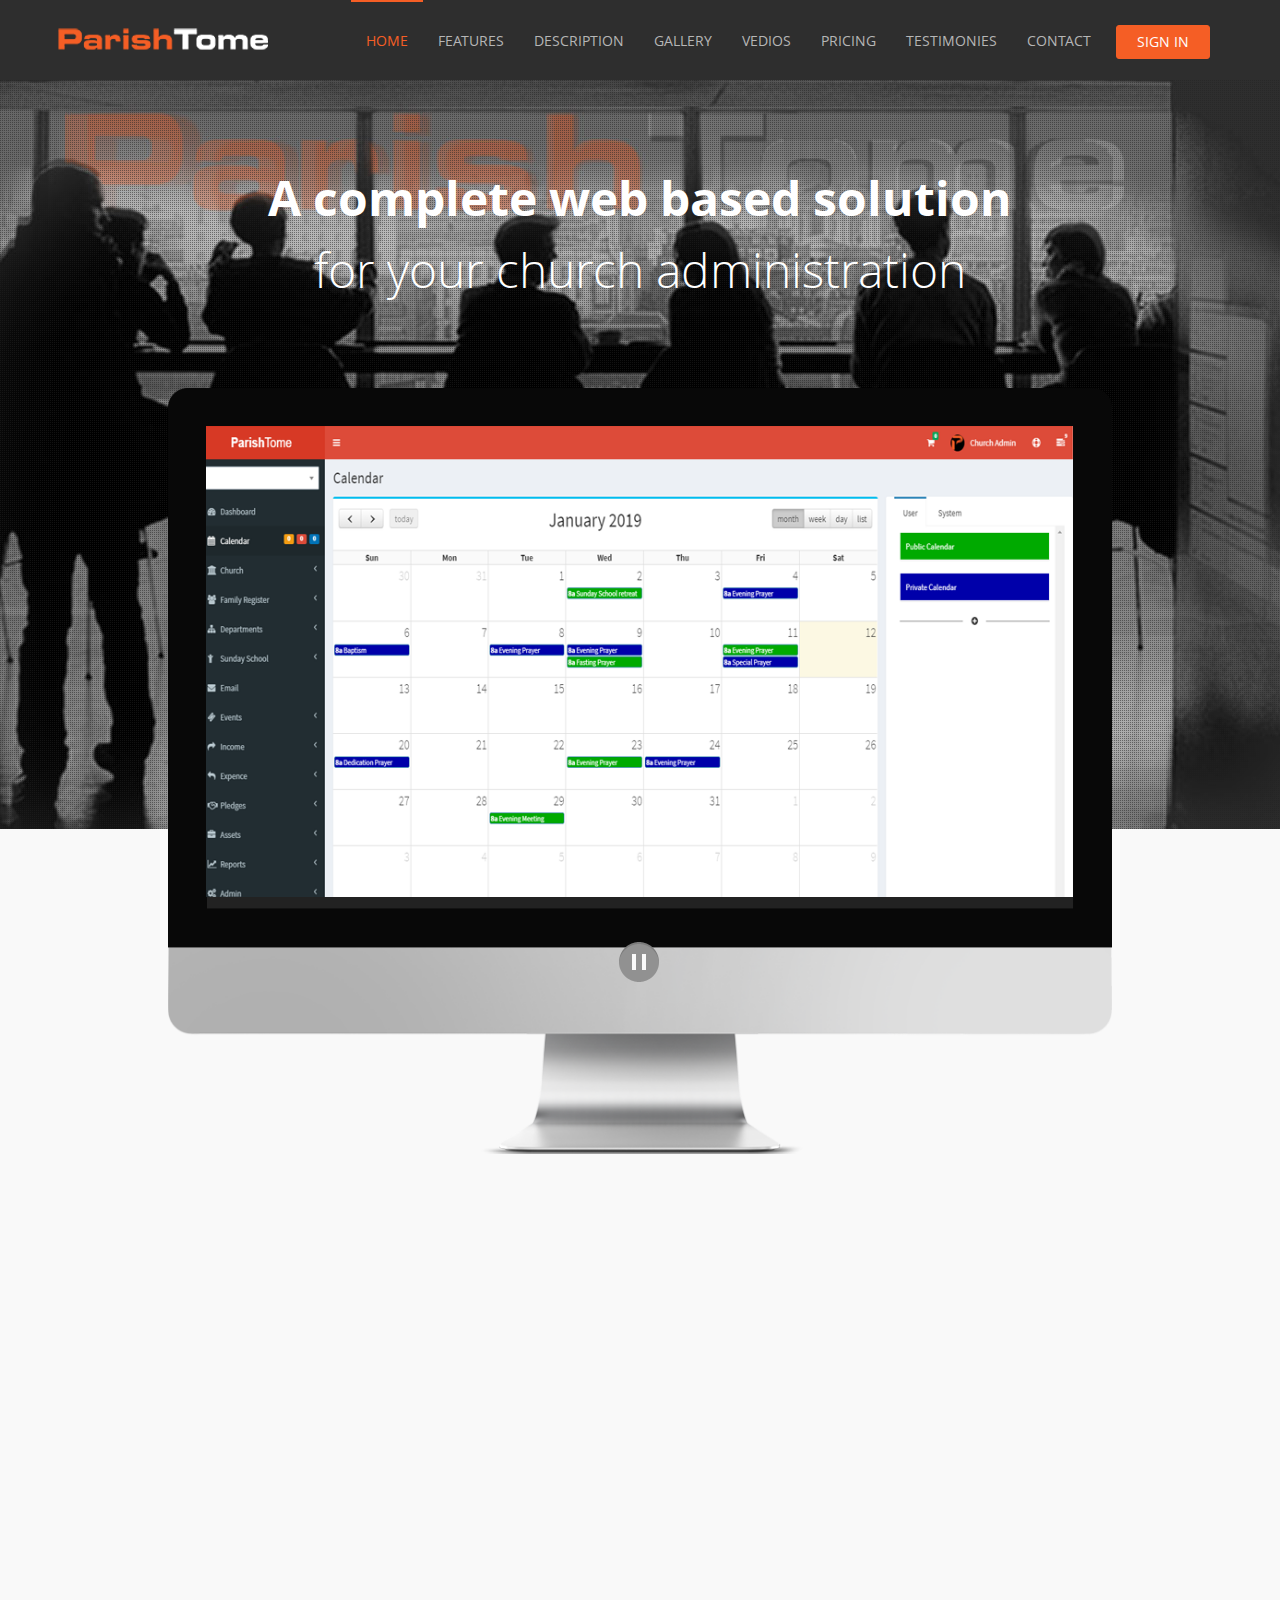
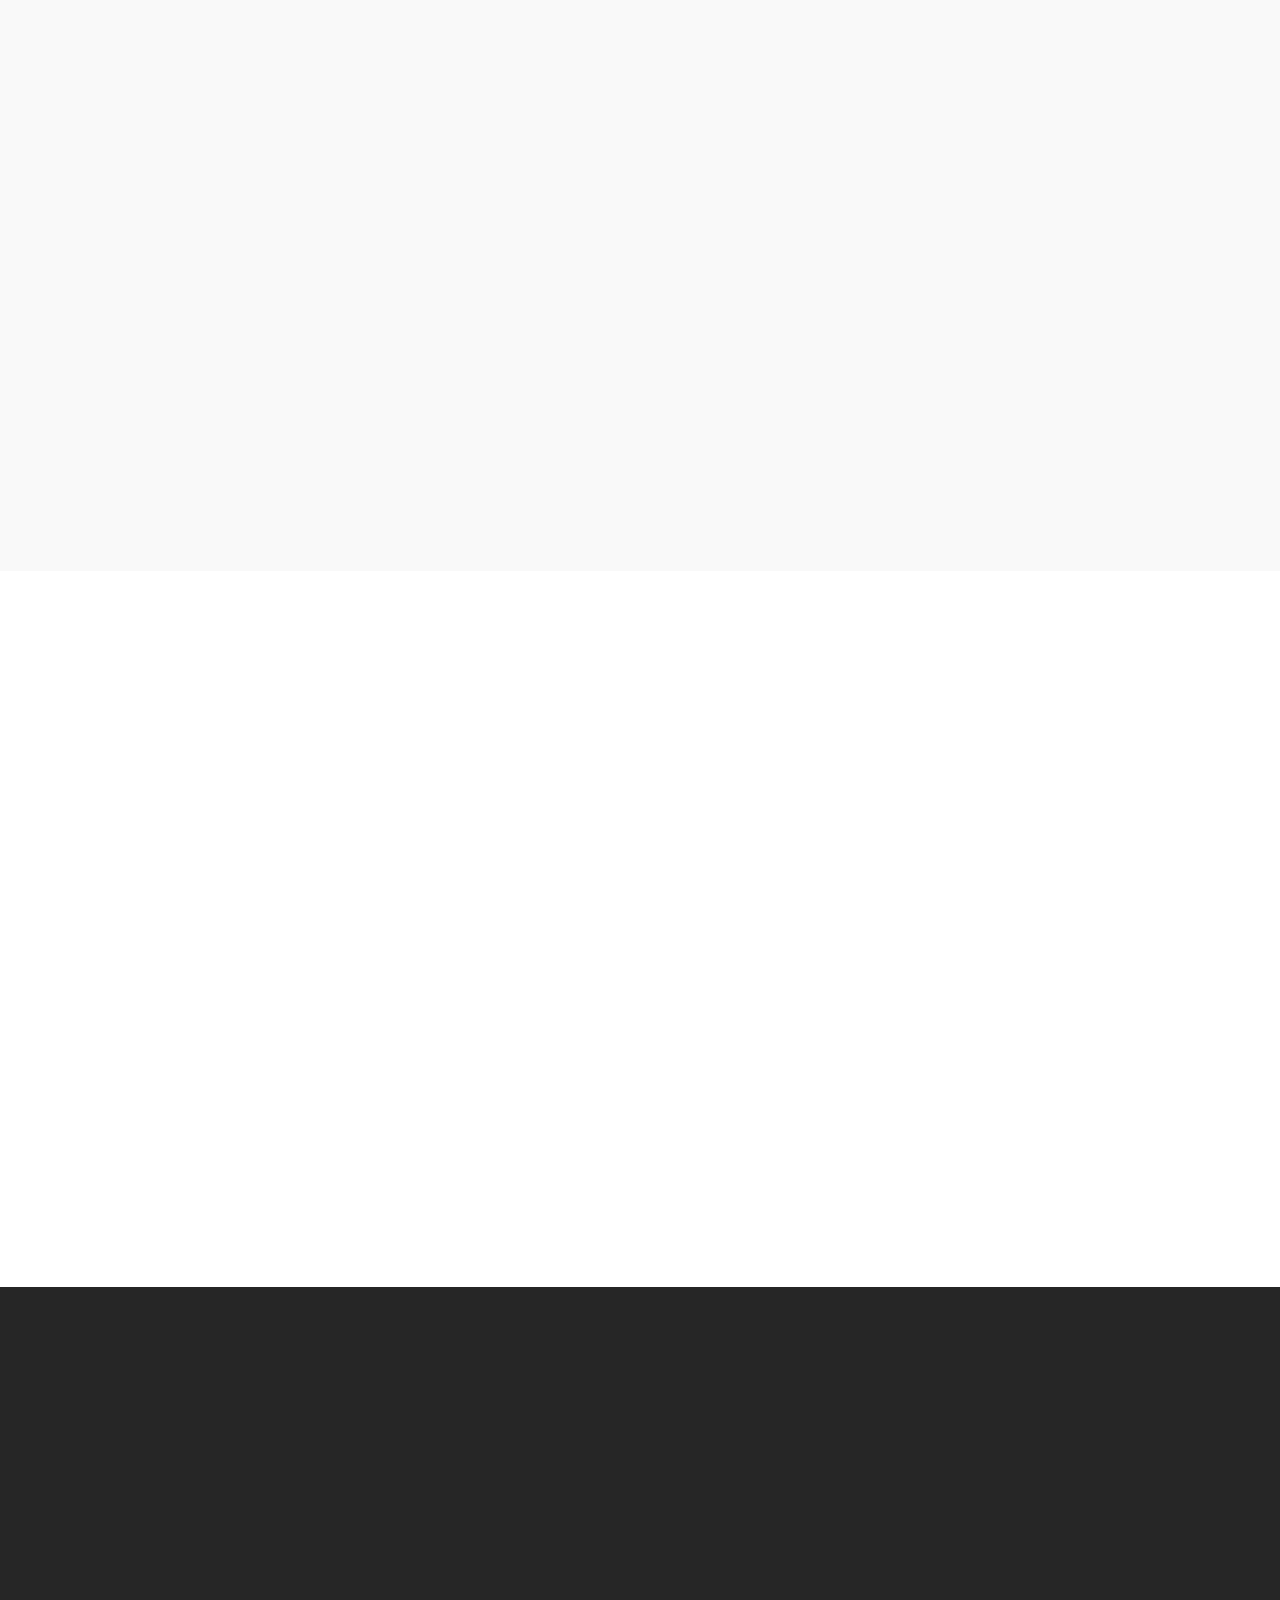
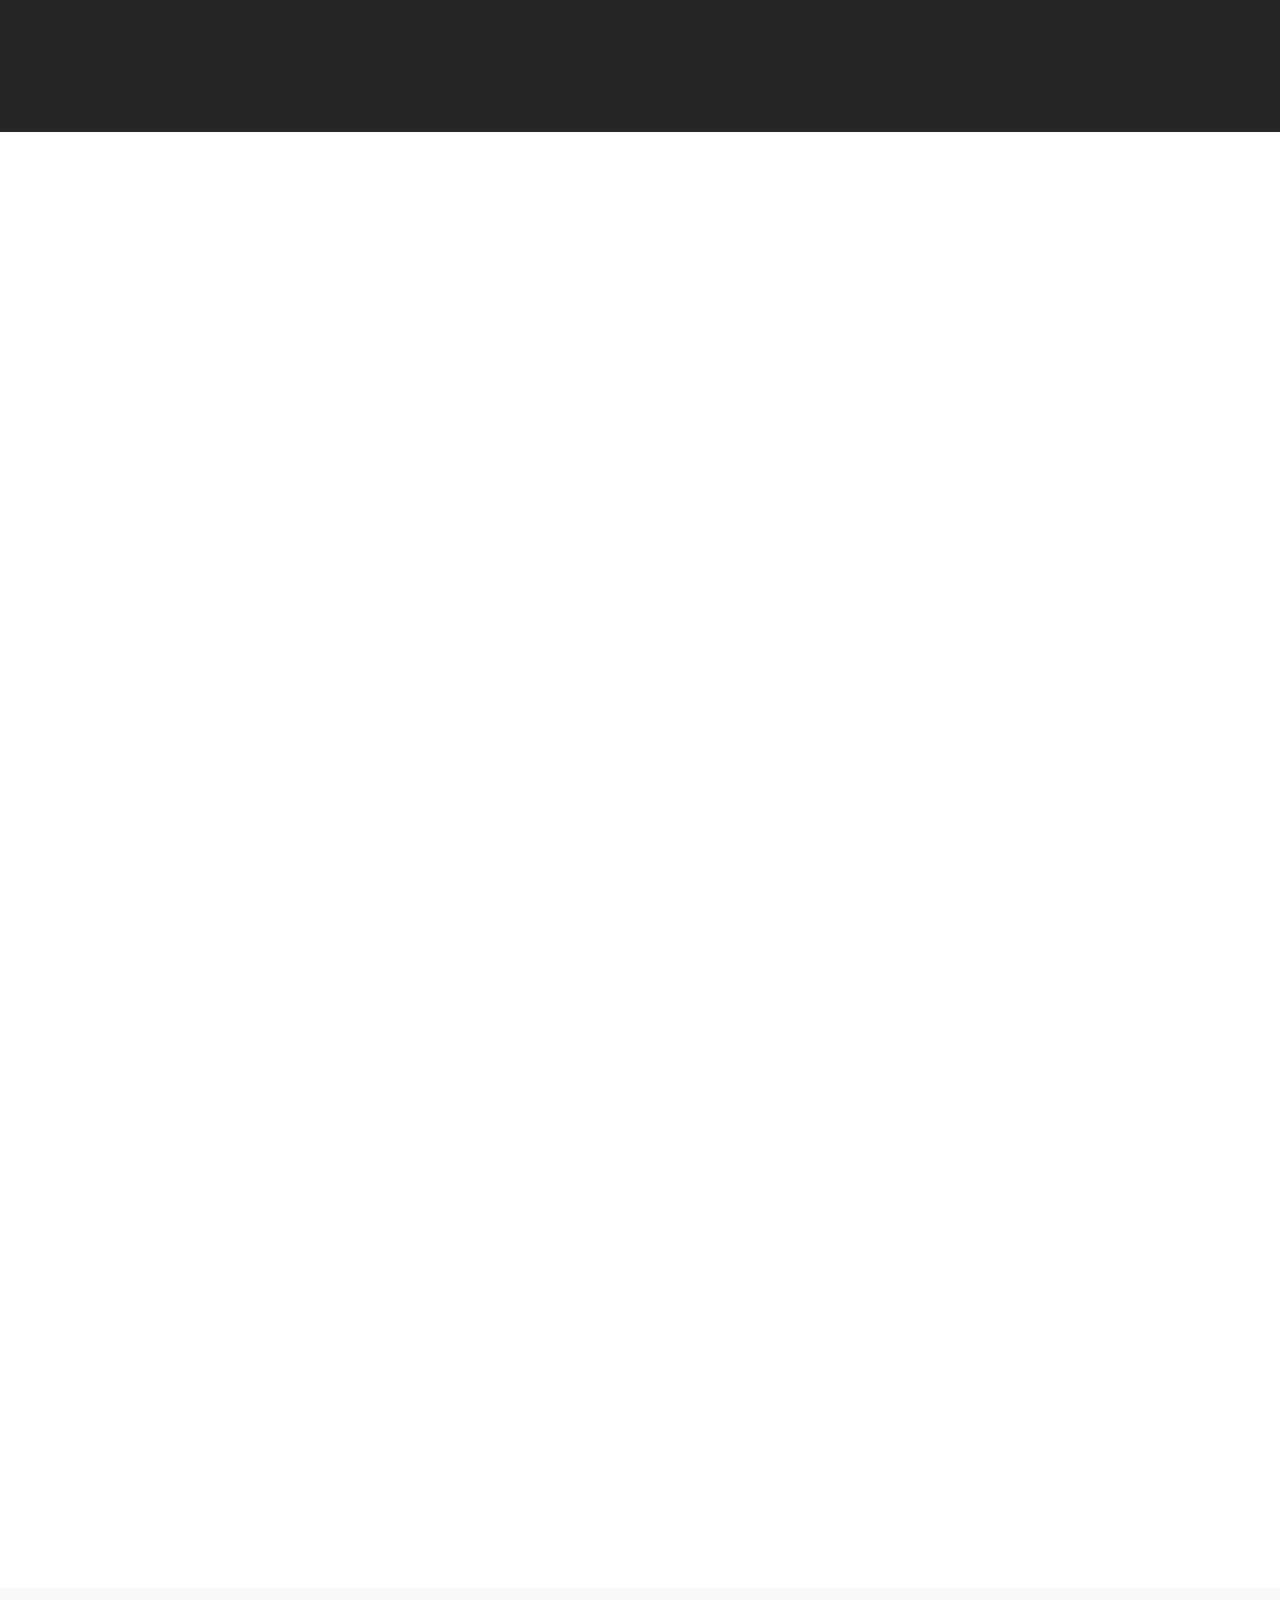
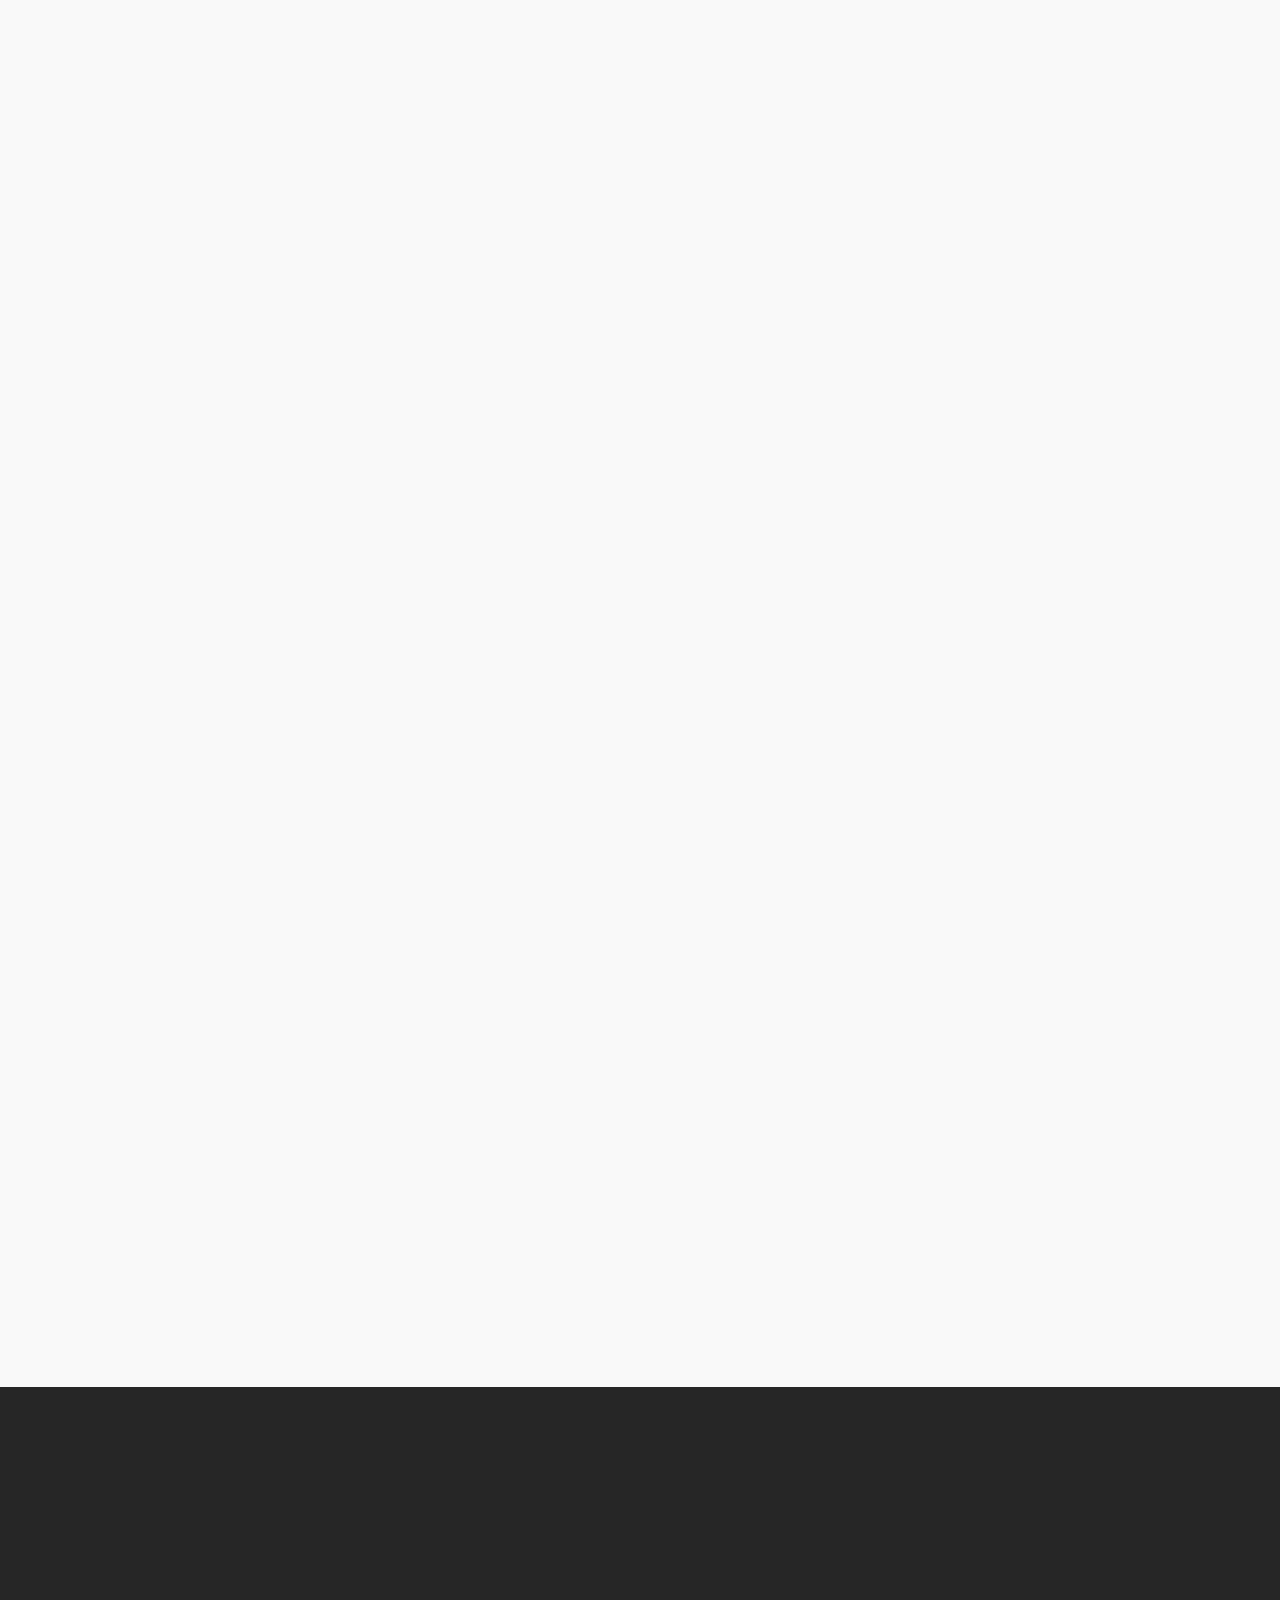
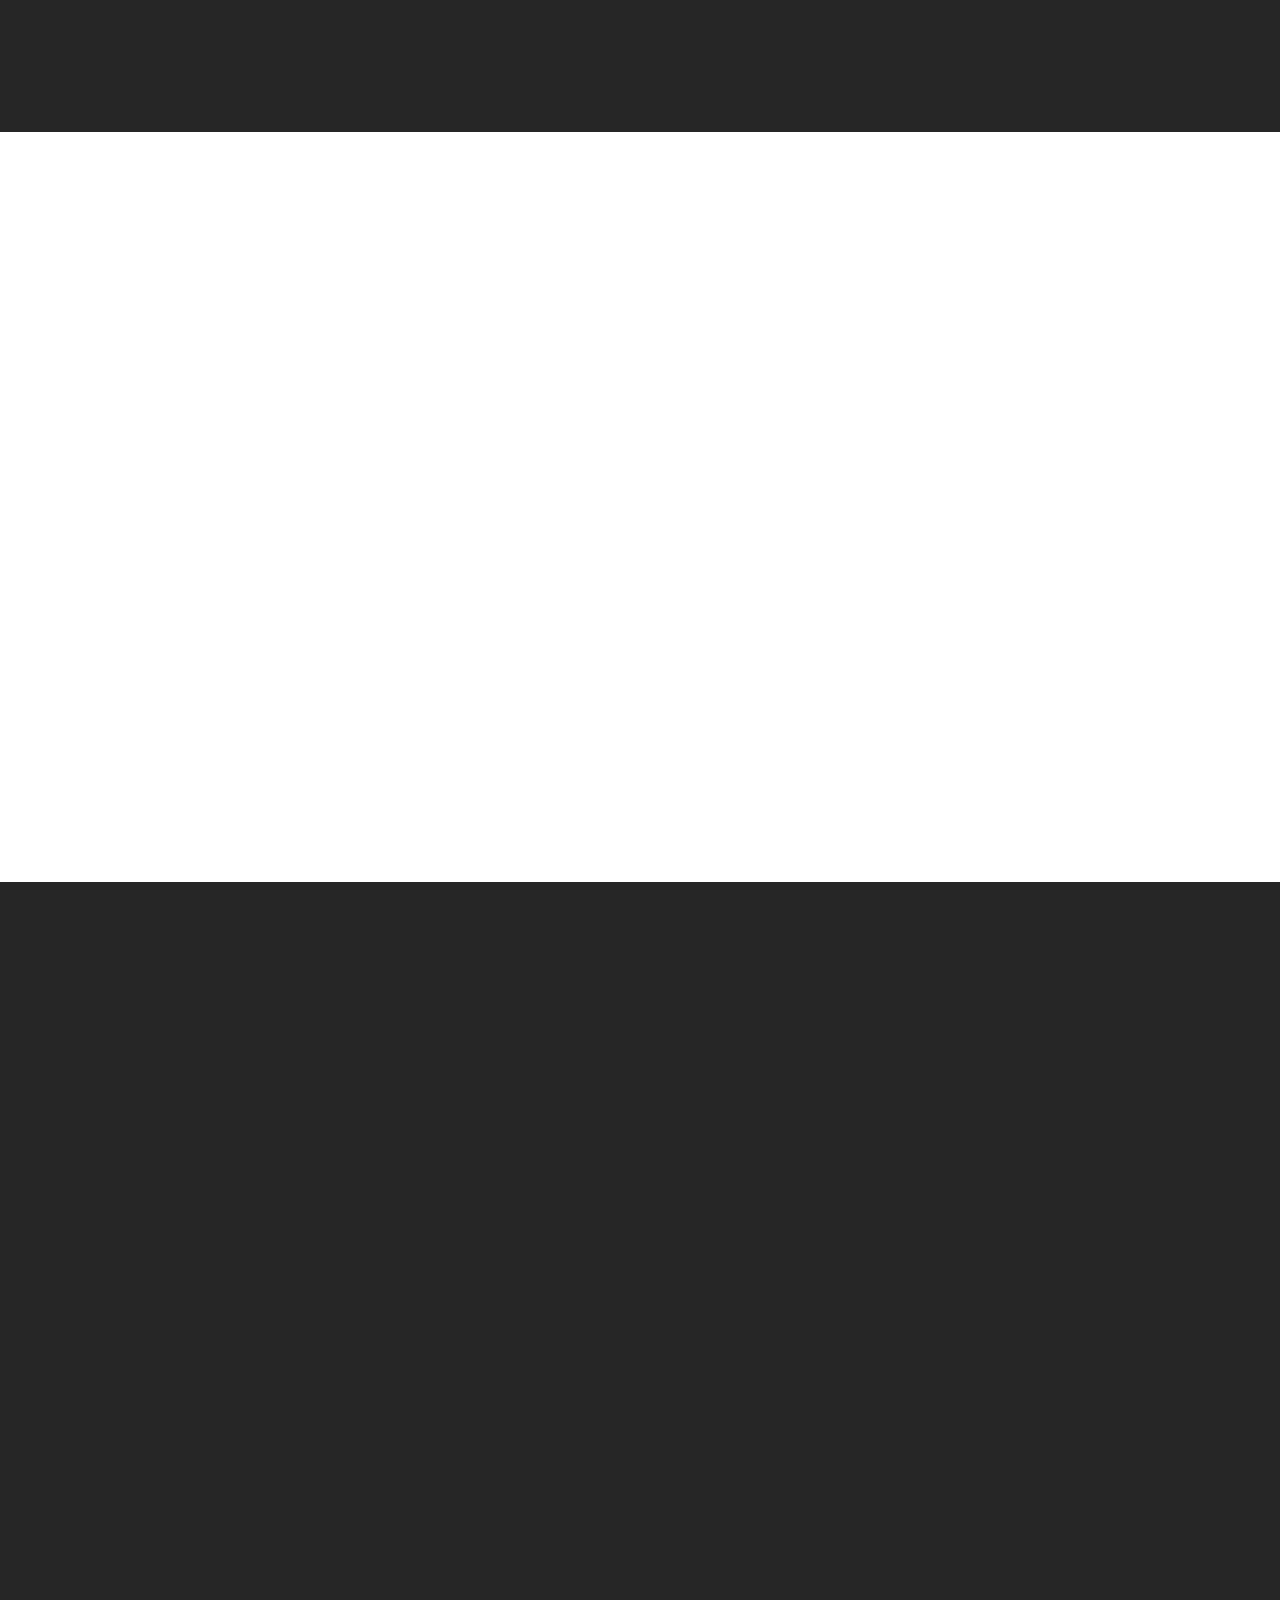
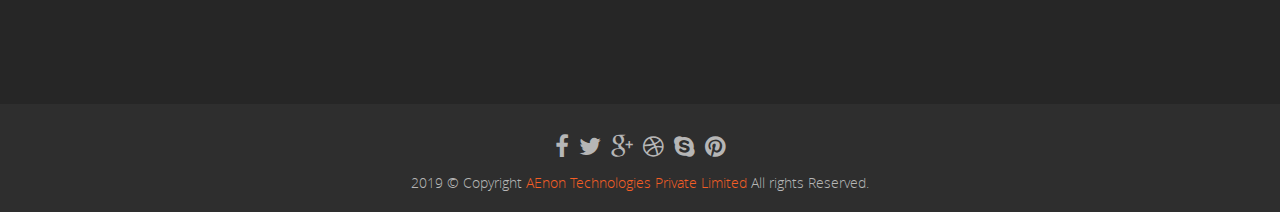
==== index.html @ 3263bbd6 "commit 18" ====
<!DOCTYPE html>
<html lang="en">
<head>
    <meta charset="utf-8">
    <meta name="viewport" content="width=device-width, initial-scale=1.0">
    <meta name="description" content="">
    <meta name="author" content="">
    <link rel="shortcut icon" href="ico/favicon.png">

    <title>A Complete Church Administration Web Application</title>

    <!-- Bootstrap core CSS -->
    <link href="css/bootstrap.min.css" rel="stylesheet">

    <!-- Custom bootstrap styles -->
    <link href="css/overwrite.css" rel="stylesheet">

	<!-- Font -->
	<link href="fonts/open-sans/stylesheet.css" rel="stylesheet">
	
	<!-- Font icons -->
	<link href="css/font-awesome.css" rel="stylesheet">
    <link href="fonts/pe-icon-7-stroke/css/pe-icon-7-stroke.css" rel="stylesheet">
	<link href="fonts/pe-icon-7-stroke/css/helper.css" rel="stylesheet">
	
	<!-- Animate css -->
    <link href="css/animate.css" rel="stylesheet">	
	
	<!-- prettyPhoto -->	
	<link href="css/prettyPhoto.css" rel="stylesheet" />
	
    <!-- flexslider -->	
	<link href="css/flexslider.css" rel="stylesheet">

	<!-- Owl carousel -->
    <link href="css/owl.carousel.css" rel="stylesheet">
    <link href="css/owl.theme.css" rel="stylesheet">
    <link href="css/owl.transitions.css" rel="stylesheet">
	
	<!-- Custom styles for this template -->
    <link href="css/style.css" rel="stylesheet">

	<!-- Theme skin -->
	<link href="skins/default.css" rel="stylesheet" />
	
	<!-- colorpicker -->
	<link href="css/colorpicker.css" rel="stylesheet" />
<style>
div.indent {
  text-indent: 50px;
}
</style>
<style>
	.video {
    height: 0;
    position: relative;
    padding-bottom: 56.25%; /* Если видео 16/9, то 9/16*100 = 56.25%. Также и с 4/3 - 3/4*100 = 75% */
}
.video iframe {
    position: absolute;
    left: 0;
    top: 0;
    width: 105%;
    height: 110%;
}
</style>


  </head>

  <body>
	<!-- Start preloading -->	
	<div id="loading" class="loading-invisible">
		<i class="pe-7s-refresh pe-spin pe-3x pe-va"></i><br />
		<p>Please wait...</p>
	</div>
	<!-- End preloading -->

	<!-- options panel 
	<div id="panel"> 
		<div class="panel-inner">
			<div class="options_toggle_holder">
				<span class="options_toggle"><i class="pe-7s-tools"></i></span>
			</div>	
			<div class="options_box">		
				<h6>Index <span>variant</span></h6>
				<div class="layout">
					<a href="index-alt1.html" class="btn btn-primary btn-block">Index alt 1</a>
					<a href="index-alt2.html" class="btn btn-primary btn-block">Index alt 2</a>
					<a href="index-alt3.html" class="btn btn-primary btn-block">Index alt 3</a>
					<a href="index-alt4.html" class="btn btn-primary btn-block">Index alt 4</a>
					<a href="index-alt5.html" class="btn btn-primary btn-block">Index alt 5</a>
					<a href="index-alt6.html" class="btn btn-primary btn-block">Index alt 6</a>
				</div>
			</div>			
			<div class="options_box">		
				<h6>Unlimited <span>color</span></h6>
				<div class="layout">
				Use colorpicker <input type="text" maxlength="6" size="6" id="accent_color" value="f55e25"/>
				</div>
			</div>		
		</div>
		<div id="custom_styles"></div>
	</div>
	end of options panel -->	
	
	<!-- Start header -->
	<header>
		<div class="navbar navbar-default navbar-fixed-top" role="navigation">
			<div class="container">
				<div class="navbar-header">
					<button type="button" class="navbar-toggle" data-toggle="collapse" data-target=".navbar-collapse">
						<span class="sr-only">Toggle navigation</span>
						<span class="icon-bar"></span>
						<span class="icon-bar"></span>
						<span class="icon-bar"></span>
					</button>
					<a class="navbar-brand" href="#home"><img src="img/New_Logo_S.png" alt=""  /></a>
				</div>
				<div class="collapse navbar-collapse">
					<ul class="nav navbar-nav">
						<li><a id="GoToHome" href="#home" class="selected">Home</a></li>
						<li><a id="GoToFeatures" href="#features">Features</a></li>	
						<li><a id="GoToDesc" href="#description">Description</a></li>
						<li><a id="GoToGallery" href="#screenshot">Gallery</a></li>
						<li><a id="GoToGallery" href="#vedio">Vedios</a></li>
						<li><a id="GoToPricing" href="#pricing">Pricing</a></li>
						<li><a id="GoToTestimoni" href="#testimoni">Testimonies</a></li>
						<li><a id="GoToContact" href="#contact">Contact</a></li>							
					</ul>
					<div class="navbar-right">
						<!--<a href="signin.html" class="btn btn-bordered">Sign in</a>-->
						<a href="signin.html" class="btn btn-primary">Sign in</a>
					</div>	
				</div><!--/.nav-collapse -->
			</div>
		</div>	
	</header>
	<!-- End header -->
	
	<!-- End home -->
	<section id="home" class="home-wrapper parallax image-bg">
		<div class="home-contain">
			<div class="container">
				<div class="row text-center wow fadeInUp" data-wow-delay="0.4s">
					<div class="col-md-10 col-md-offset-1">
						<h3><font size="10">A complete web based solution</font> <span> <font size="8">for your church administration </font></span> </h3>
						<br>
						<!--<p class="btn-inline">
							<a href="https://www.youtube.com/watch?v=ACZgiDW6A-M&amp;feature=share&amp;list=ALzxNYRMVOCRi5wLzuGUE7XQpqhCfYTwzI" data-pretty="prettyPhoto" class="btn btn-bordered btn-lg zoom">Take a video tour</a>
						</p>-->
						<div class="home-slider">
							<div class="slider-wrapper">
								<div class="imac-device">
									<ul class="slides">
										<!--<li>
											<div class="video-container">
												<div class="youTubeEmbed"></div>
											</div>
										</li>-->
										<li>
											<a href="#"><img src="img/slider/img1.png" alt="" /></a>
										</li>
										<li>
											<a href="#"><img src="img/slider/img2.png" alt="" /></a>
										</li>
										<li>
											<a href="#"><img src="img/slider/img3.png" alt="" /></a>
										</li>
										<li>
											<a href="#"><img src="img/slider/img4.png" alt="" /></a>
										</li>
									</ul>
								</div>
							</div>
							<img src="img/imac.png" class="img-responsive" alt="" />
						</div>
					</div>
				</div>
			</div>
		</div>
	</section>
	<!-- End home -->
	
	<div class="clearfix"></div>
	
	<!-- Start features -->
	<section id="features" class="contain desc-wrapp gray-bg">
		<div class="container">
			
			<div class="row text-center wow fadeInUp" data-wow-delay="0.4s">
				<div class="col-md-8 col-md-offset-2">
					<h3 class="heading"><span><h3></span> The Featurers of Parishtome</h3>
				</div>
			</div>
			<div class="col-md-6 margintop40 wow fadeInRight" data-wow-delay="0.4s">
				
					<div class="accordion clearfix" id="accordion1">
						<div class="row">
					<div class="col-md-12">
						<div class="accordion-group">
							<div class="accordion-heading">
								<a class="accordion-toggle" data-toggle="collapse" data-parent="#accordion" href="#collapse">
									<i class="pe-7s-users"></i> <center>Church Family Register</center>
								</a> 
								<br>
								<div class="indent">
								<p style="text-align:justify"> 
									 The church family register is the integral part of any church administration. Manual process of maintaining and retrieving family details are tedious task especially preparing birthday and wedding anniversary list, similarly periodically updating events like birth, death, marriage etc are another issue. ParishTome provides flexible solutions for maintaining and generating family details in a fingertip. Parameters of ParishTome family register is incomparable which make this software application unique in features.
									</p>
								</div>
							</div>
							<!--<div id="collapse1" class="accordion-body collapse">
								<div class="accordion-inner">
									<p style="text-align:justify"> 
									 Family Register is the integral part of any church administration. Manual process of maintaining and retrieving family details are tedious task especially preparing birthday and wedding anniversary list, similarly periodically updating events like birth, death, marriage etc are another issue. ParishTome provides flexible solutions for maintaining and generating family details in fingertip. Parameters of ParishTome family register is incomparable which make this software application unique in features.
									</p>
								</div>
							</div>-->
						</div>
						<div class="accordion-group">
							<div class="accordion-heading">
								<a class="accordion-toggle" data-toggle="collapse" data-parent="#accordion" href="#collapse">
									<i class="pe-7s-graph1"></i> <center>Auction Management </center>
								</a>
								<br>
								<div class="indent">
								<p style="text-align:justify">
									Auction is one of the main income generation media of church where families celebrates with whole heart participation. Even though it’s a fund rising event the fun and enjoyment of this together is very meaningful. ParishTome help to keep its essence in all means and open up a wide module to accommodate all accounting details as a separate income expense head. Tracking individual contributions and sales figures are handled accurately. 
									</p>
								</div>
							</div>
							<!--<div id="collapse2" class="accordion-body collapse">
								<div class="accordion-inner">
									<p style="text-align:justify">
									Auction is one of the main income generation media of church where families celebrates with whole heart participation. Even though it’s a fund rising event the fun and enjoyment of this together is very meaningful. ParishTome help to keep its essence in all means and open up a wide module to accommodate all accounting details as a separate income expense head. Tracking individual contributions and sales figures are handled accurately. 
									</p>
								</div>
							</div>-->
						</div>
						<div class="accordion-group">
							<div class="accordion-heading">
								<a class="accordion-toggle" data-toggle="collapse" data-parent="#accordion" href="#collapse">
									<i class="pe-7s-cash"></i> <center>Manage Contributions</center>
								</a>
								<br>
								<div class="indent">
								<p style="text-align:justify">
									Giving offering often believed as a blessing hence ParishTome creates many user-friendly options to minimize your struggles in this area. Among them online payment is one of the best features combatable to the modern technology. Another advanced option is a pledge module where a family can define their monthly commitment towards the church, and that minimize the data entry overhead. Fingertip monitoring and retrieving self-contributions history enable transparency in accounts. 
									</p>
								</div>
							</div>
							<!--<div id="collapse3" class="accordion-body collapse">
								<div class="accordion-inner">
									<p style="text-align:justify">
									Giving offering often believed as a blessing hence ParishTome creates many user-friendly options to minimize your struggles in this area. Among them online payment is one of the best features combatable to the modern technology. Another advanced option is a pledge module where a family can define their monthly commitment towards the church, and that minimize the data entry overhead. Fingertip monitoring and retrieving self-contributions history enable transparency in accounts. 
									</p>
								</div>
							</div>-->
						</div>
					</div>
				</div>
			</div>
		</div>
		<div class="col-md-6 margintop40 wow fadeInRight" data-wow-delay="0.4s">
			<div class="accordion clearfix" id="accordion1">
				<div class="row">
					<div class="col-md-12">
						<div class="accordion-group">
							<div class="accordion-heading">
								<a class="accordion-toggle" data-toggle="collapse" data-parent="#accordion" href="#collapse4">
									<i class="pe-7s-note2"></i> <center>Event Management </center>
								</a>
								<br>
								<div class="indent">
								<p style="text-align:justify">
									ParishTome not only provides just a calendar to schedule church events but also provides online check-in facility as well as customize options to create an event. This module also helps to send reminders and alerts to invitees. The church members can also get announcment and other alerts through Parishtome event managment facility. These events can be linked to the web-site as well as in the mobile apps in updated version. Can attach event photos and documents for future references.  
									</p>
								</div>
							</div>
							<!--<div id="collapse4" class="accordion-body collapse">
								<div class="accordion-inner">
									<p style="text-align:justify">
									ParishTome not only provides just a calendar to schedule church events but also provides online check-in facility as well as customize options to create an event. This module also helps to send reminders and alerts to invitees. These events can be linked to the web-site as well as in the mobile apps. Can attach event photos and documents for future references. 
									</p>
								</div>
							</div>-->
						</div>
						<div class="accordion-group">
							<div class="accordion-heading">
								<a class="accordion-toggle" data-toggle="collapse" data-parent="#accordion" href="#collapse5">
									<i class="fa fa-inr"></i> <center> Expenses and Vouchers </center>
								</a>
								<br>
								<div class="indent">
								<p style="text-align:justify">
									Tracking the vouchers of respective expenses are always a miserable job but ParishTome brings out a very flexible and transparent solution for you to relax. Expenses and its vouchers can be tagged together for further verifications and reconciliation processes. The detailed explanation of all the expenses are captured against each department heads the accounting reports and trial balances will be accurate. 
									</p>
								</div>
							</div>
							<!--<div id="collapse5" class="accordion-body collapse">
								<div class="accordion-inner">
									<p style="text-align:justify">
									Tracking the vouchers of respective expenses are always a miserable job but ParishTome brings out a very flexible solution for you to relax. Expenses and its vouchers can be tagged together for further verifications and reconciliation processes. Since the expenses are captured against each department heads the accounting reports and trial balances will be accurate. 
									</p>
								</div>
							</div>-->
						</div>
						<div class="accordion-group">
							<div class="accordion-heading">
								<a class="accordion-toggle" data-toggle="collapse" data-parent="#accordion" href="#collapse6">
									<i class="fa fa-bell-o"></i> <center> Asset Management </center>
								</a>
								<br>
								<div class="indent">
								<p style="text-align:justify">
									Donation of assets from family and members can be tracked at any point of time. It’s a prestige module where people can always check the generous hearts to be get inspired for new commitments towards church. Parishtome specializes in the placement of coverage for accounts, both profit and not-for-profit, that are affiliated with church activities. Church Asset Management provides quality insurance products that may be affiliated with other denominations or have no religious affiliation at all.
									</p>
								</div>
							</div>
							<!--<div id="collapse6" class="accordion-body collapse">
								<div class="accordion-inner">
									<p style="text-align:justify">
									Donation of assets from family and members can be tracked at any point of time. It’s a prestige module where people can always check the generous hearts to be get inspired for new commitments towards church.
									</p>
								</div>
							</div>-->
						</div>
					</div>
				</div>
			</div>
		</div>
	</div>
</section>
	<!-- End features -->
	
	<div class="clearfix"></div>
	
	<!-- Start description -->
	<section id="description" class="contain">
		<div class="container">
			<div class="col-md-7 wow fadeInLeft" data-wow-delay="0.4s">
					<img src="img/device.png" class="img-responsive" alt="" />
				</div>
				<div class="col-md-5 margintop40 wow fadeInRight" data-wow-delay="0.4s">
					<div class="accordion clearfix" id="accordion1">
						<div class="accordion-group">
							<div class="accordion-heading">
								<a class="accordion-toggle" data-toggle="collapse" data-parent="#accordion" href="#collapse7">
									<i class="pe-7s-disk"></i> Church Software
								</a>
								<br>
								<div class="indent">
								<p style="text-align:justify">
									This will be the first web-based church software application across the world which is flexible to handle all churches irrespective of denominations. Independent churches with multiple branches can also use this unique software application. This application can also be integrated from the church website page if needed. 
									</p>
								</div>
							</div>
							<!--<div id="collapse7" class="accordion-body collapse">
								<div class="accordion-inner">
									<p style="text-align:justify">
									This will be the first web-based church software application across the world which is flexible to handle all churches irrespective of denominations. Independent churches with multiple branches can also use this unique software application. This application can also be integrated from the church website page if needed. 
									</p>
								</div>
							</div>-->
						</div>
						<div class="accordion-group">
							<div class="accordion-heading">
								<a class="accordion-toggle" data-toggle="collapse" data-parent="#accordion" href="#collapse8">
									<i class="pe-7s-network"></i> Social Media
								</a>
							</div>
							<div id="collapse8" class="accordion-body collapse">
								<div class="accordion-inner">
									<div class="indent">
									<p style="text-align:justify">
									A high-tech and full-featured social media environment take care of all the spiritual needs of church members. Alerts, announcements, and messages sent from respective churches will be highlighted as notifications in the timeline of each member. The high-security feature of this social media keeps each denominational members distinct. 
									</p>
								</div>
								</div>
							</div>
						</div>
						<div class="accordion-group">
							<div class="accordion-heading">
								<a class="accordion-toggle" data-toggle="collapse" data-parent="#accordion" href="#collapse9">
									<i class="pe-7s-phone"></i> Mobile App
								</a>
							</div>
							<div id="collapse9" class="accordion-body collapse">
								<div class="accordion-inner">
									<div class="indent">
									<p style="text-align:justify">
									An exclusive mobile application is getting ready to communicate with the members of the parent church, and it also shares the common features of social media. This mobile application is going to be a prestige identification mark for each church to compatible with this modern technology. Will be launching soon.
									</p>
								</div>
								</div>
							</div>
						</div>								
					</div>					
				</div>
			</div>
		</div>
	</section>
	<!-- End description -->
	
	<div class="clearfix"></div>
		
	<!-- Start counter -->
	<section id="counter-wrapper">
		<div class="counter-contain">
			<div class="container">
				<div class="row text-center appear stats wow fadeInUp" data-wow-delay="0.4s">
					<div class="col-md-12">
						<h3>Amazing Launching Offer</h3>
						<p><h4><span class="counter-number">Rs 5000/- * Flat Discount</span></h4></p>
						<p> <font size="6">Only for Limited Period</font>  </p> 
						<font size="5"><p align="center"> (* for 45 days)</p></font>
					</div>
				</div>
			</div>
		</div>
	</section>
	<!-- End counter -->
	
	<div class="clearfix"></div>
	
	<!-- Start screenshot -->
	<section id="screenshot" class="contain">
		<div class="container">
			<div class="row text-center wow fadeInUp" data-wow-delay="0.4s">
				<div class="col-md-10 col-md-offset-1 wow fadeInUp" data-wow-delay="0.4s">
					<h3 class="heading"><span></span>Images Related Parishtome</h3>
				</div>
			</div>
		</div>
	<div id="screenshot-contain" class="wow fadeInDown" data-wow-delay="0.4s">
			<div class="container">
				<div class="row text-center">
					<div class="col-md-10 col-md-offset-1">
						<div class="screenshot-slider">
							<div class="screenshot-wrapper">
								<div class="flexslider text-center">
									<ul class="slides">
										<li>
											<a href="#"><img src="img/screenshot/img1.png" alt="" /></a>
										</li>
										<li>
											<a href="#"><img src="img/screenshot/img2.png" alt="" /></a>
										</li>
										<li>
											<a href="#"><img src="img/screenshot/img3.png" alt="" /></a>
										</li>
										<li>
											<a href="#"><img src="img/screenshot/img4.png" alt="" /></a>
										</li>
										<li>
											<a href="#"><img src="img/screenshot/img5.png" alt="" /></a>
										</li>
										<li>
											<a href="#"><img src="img/screenshot/img6.png" alt="" /></a>
										</li>
										<li>
											<a href="#"><img src="img/screenshot/img7.png" alt="" /></a>
										</li>
										<li>
											<a href="#"><img src="img/screenshot/img8.png" alt="" /></a>
										</li>
										<li>
											<a href="#"><img src="img/screenshot/img9.png" alt="" /></a>
										</li>
										<li>
											<a href="#"><img src="img/screenshot/img10.png" alt="" /></a>
										</li>
									</ul>
								</div>
							</div>
							<img src="img/browser.png" class="img-responsive" alt="" />
						</div>
					</div>
				</div>
			</div>
		</div>
	</section>
	<!-- End screenshot -->
	
	<div class="clearfix"></div>

	<!-- Start screenshot -->

	<section id="vedio" class="contain">
		<div class="container">
			<div class="row text-center wow fadeInUp" data-wow-delay="0.4s">
				<div class="col-md-10 col-md-offset-1 wow fadeInUp" data-wow-delay="0.4s">
					<h3 class="heading"><span><b>Vedios Related Parishtome</b></span> </h3>
				</div>
			</div>
		</div>
		<div id="vedio-contain" class="wow fadeInDown" data-wow-delay="0.4s">
			<div class="container">
				<div class="row">
					<div class="col-md-4">
            <div class="video"><iframe src="https://www.youtube.com/embed/Dkx4LYeFnVY?rel=0&showinfo=0" frameborder="0" allowfullscreen></iframe></div>
		</div>
		        <div class="col-md-4">
            <div class="video"><iframe src="https://www.youtube.com/embed/AWdA7hdP4ZA?rel=0&showinfo=0" frameborder="0" allowfullscreen></iframe></div>
    	</div>
        <div class="col-md-4">
    	    <div class="video"><iframe src="https://www.youtube.com/embed/I39RKjerJss?rel=0&showinfo=0" frameborder="0" allowfullscreen></iframe></div>
		</div>
        </div>
				<!--<br>
				<div class="row">
		        <div class="col-md-4">
    	    <div class="video"><iframe src="https://www.youtube.com/embed/I39RKjerJss?rel=0&showinfo=0" frameborder="0" allowfullscreen></iframe></div>
		</div>
		<div class="col-md-4">
            <div class="video"><iframe src="https://www.youtube.com/embed/AWdA7hdP4ZA?rel=0&showinfo=0" frameborder="0" allowfullscreen></iframe></div>
    	</div>
        <div class="col-md-4">
            <div class="video"><iframe src="https://www.youtube.com/embed/Dkx4LYeFnVY?rel=0&showinfo=0" frameborder="0" allowfullscreen></iframe></div>
		</div>
	</div>-->
   </div>
</div>
</section>
	<!-- End screenshot -->
		
	<!-- Start pricing -->
	<section id="pricing" class="contain gray-bg">
		<div class="container">
			<div class="row text-center">
				<div class="col-md-10 col-md-offset-1 wow fadeInUp" data-wow-delay="0.4s">
					<h3 class="heading"><span>Pricing table</span>Choose your Product</h3>
				</div>
			</div>
			<div class="row wow fadeInDown" data-wow-delay="0.4s">
				<div class="col-md-4">
					<div class="pricing-wrapper">
						<div class="pricing-head" >
							<span class="pricing-price">₹6K*</span>
							<h4>Micro Level</h4>
							<p>Upto 250 Members</p>
						</div>
						<ul>
							<li><strong> * Yearly  fee ₹6K</strong></li>
							<li>One time <strong> setup fee  ₹15K</strong></li>
							<li><strong>FREE Domain and Hosting</strong></li>
							<li><strong>FREE Website</strong> with 3 Pages</li>
							<li><strong>Storage -</strong> 10 GB Dedicated</li>
							<li><strong>2 user</strong> access</li>
							<li><strong>1 GB</strong> bandwidth</li>
							<li>Import <strong>Family Register</strong> From Excel</li>
							<li><strong>AUTO UPGRADE </strong> to  new Module</li>
							<li>Optional<strong> Online Payment</strong> Integration</li>
							<li><strong>FREE Content Write Tool </strong> <br> Without Keyboard</li>
							<li><strong>FREE</strong> Social Media Upgrade</li>
							<li>Optional Church<strong>Mobile App</strong> Monthly Rs 1/- per Member</li>
						</ul>
						<div class="pricing-bottom">
							<a href="#" class="btn btn-default btn-bordered btn-lg">Get it now</a>
						</div>
					</div>
				</div>
				<div class="col-md-4">
					<div class="pricing-wrapper">
						<div class="pricing-head popular">
							<span class="pricing-price">₹10K*</span>
							<h4>Mezzo Level</h4>
							<p>Upto 500 Members</p>
						</div>
						<ul>
							<li><strong> * Yearly  fee ₹10K</strong></li>
							<li>One time <strong> setup fee ₹20K</strong></li>
							<li><strong>FREE Domain and Hosting</strong></li>
							<li><strong>FREE Website</strong> with 3 Pages</li>
							<li><strong>Storage -</strong> 20 GB Dedicated</li>
							<li><strong>3 user</strong> access</li>
							<li><strong>10 GB</strong> bandwidth</li>
							<li>Import <strong>Family Register</strong> From Excel</li>
							<li><strong>AUTO UPGRADE </strong> to  new Module</li>
							<li>Optional<strong> Online Payment</strong> Integration</li>
							<li><strong>FREE Content Write Tool </strong> <br> Without Keyboard</li>
							<li><strong>FREE</strong> Social Media Upgrade</li>
							<li>Optional Church<strong>Mobile App</strong> Monthly Rs 1/- per Member</li>
						</ul>
						<div class="pricing-bottom">
							<a href="#" class="btn btn-primary btn-lg">Get it now</a>
						</div>
					</div>
				</div>
				<div class="col-md-4">
					<div class="pricing-wrapper">
						<div class="pricing-head">
							<span class="pricing-price">₹15K*</span>
							<h4>Macro Level</h4>
							<p>Upto 1000 Members</p>
						</div>
						<ul>
							<li><strong> * Yearly  fee  ₹15K</strong></li>
							<li>One time <strong> setup fee  ₹35K</strong></li>
							<li><strong>FREE Domain and Hosting</strong></li>
							<li><strong>FREE Website</strong> with 3 Pages</li>
							<li><strong>Storage -</strong> 30 GB Dedicated</li>
							<li><strong>4 user</strong> access</li>
							<li><strong>100 GB</strong> bandwidth</li>
							<li>Import <strong>Family Register</strong> From Excel</li>
							<li><strong>AUTO UPGRADE </strong> to  new Module</li>
							<li>Optional<strong> Online Payment</strong> Integration</li>
							<li><strong>FREE Content Write Tool </strong> <br> Without Keyboard</li>
							<li><strong>FREE</strong> Social Media Upgrade</li>
							<li>Optional Church<strong>Mobile App</strong> Monthly Rs 1/- per Member</li>
						</ul>
						<div class="pricing-bottom">
							<a href="#" class="btn btn-default btn-bordered btn-lg">Get it now</a>
						</div>
					</div>
				</div>	
			</div>
		</div>
	</section>
	<!-- End pricing -->
	
	<div class="clearfix"></div>
	
	<!-- Start download -->	
	<section id="download">
		<div class="download-wrapper">
			<div class="container">
				<div class="row wow fadeInUp" data-wow-delay="0.4s">
					<div class="col-md-8 col-md-offset-2">
						<font size="6"><b>Receive Brochure and Quotation</b></font>
						<p>Request for Quote Letter and details of Parishtome</p>
						<form>
							<fieldset class="subscribe-form">
								<input class="subscribe" type="text" placeholder="Enter your email address">
								<button class="subscribe-button" type="button">Download</button>
							</fieldset>	
						</form>	
					</div>
				</div>
			</div>
		</div>
	</section>
	<!-- End download -->
	
	<div class="clearfix"></div>
	
	<!-- Start testimoni -->
	<section id="testimoni" class="contain">
		<div class="container">
			<div class="row text-center wow fadeInUp" data-wow-delay="0.4s">
				<div class="col-md-12">
					<h3 class="heading"><span>Testimonials</span>People said about Parishtome</h3>
				</div>
			</div>
		</div>
		<div id="owl-testimoni" class="owl-carousel wow fadeInDown" data-wow-delay="0.4s">
			<div class="container">
				<div class="row">
					<div class="col-md-4">
						<div class="testimonial">
							<blockquote style="text-align:justify">
							This is an excellent and useful Church management software which contain immense features which covers all the church administration needs
							</blockquote>
							<span class="testimoni-sparator"></span>
						</div>
						<div class="clearfix"></div>
						<div class="testimoni-author">
							<div class="author-info">
								
								<h5>Most Rev.Dr.J.W Gladstone</h5>
								<p><a href="#">Former Moderator & Bishop of CSI SKD</a></p>
							</div>
							<img src="img/testimoni/Gladstone.jpg" alt="" />
						</div>
					</div>
					<div class="col-md-4">
						<div class="testimonial">
							<blockquote style="text-align:justify">
							Compared to the hard and slow manual process of the old administration procedures now this unique software application made things very easy and fast
							</blockquote>
							<span class="testimoni-sparator"></span>
						</div>
						<div class="clearfix"></div>
						<div class="testimoni-author">
							<div class="author-info">
								<h5>Rev. Anilal M Jose </h5>
								<p><a href="#">Presbyter CSI SKD</a></p>
							</div>
							<img src="img/testimoni/Anilal.jpg" alt="" />
						</div>
					</div>
					<div class="col-md-4">
						<div class="testimonial">
							<blockquote style="text-align:justify">
							This administration application solved many of our problems that we were facing in terms of people management, fund management and accounting

							</blockquote>
							<span class="testimoni-sparator"></span>
						</div>
						<div class="clearfix"></div>
						<div class="testimoni-author">
							<div class="author-info">
								<h5>Mathews Mor Coorilos </h5>
								<p><a href="#"> Metropolitan & President, Heavenlyfire </a></p>
							</div>
							<img src="img/testimoni/Coorilos.jpg" alt="" />
						</div>
					</div>
				</div>
			</div>
		</div>
	</section>
	<!-- End testimoni -->
	
	<div class="clearfix"></div>
	
	<!-- Start client -->
	<!--<section id="client" class="contain gray-bg">
		<div class="container">
			<div class="row">
				<div class="col-md-12 wow fadeInUp" data-wow-delay="0.4s">
					<ul class="client-list">
						<li>
							<ul>
								<li>									
									<a href="#" class="client-link">
										<span class="logo-hover"><img src="img/client/logo1-hover.png" alt="" /></span>
										<img src="img/client/logo1.png" class="client-logo" alt="" />
									</a>
								</li>
								<li>									
									<a href="#" class="client-link">
										<span class="logo-hover"><img src="img/client/logo2-hover.png" alt="" /></span>
										<img src="img/client/logo2.png" class="client-logo" alt="" />
									</a>
								</li>
								<li>									
									<a href="#" class="client-link">
										<span class="logo-hover"><img src="img/client/logo3-hover.png" alt="" /></span>
										<img src="img/client/logo3.png" class="client-logo" alt="" />
									</a>
								</li>
								<li>									
									<a href="#" class="client-link">
										<span class="logo-hover"><img src="img/client/logo4-hover.png" alt="" /></span>
										<img src="img/client/logo4.png" class="client-logo" alt="" />
									</a>
								</li>				
								<li class="last">									
									<a href="#" class="client-link">
										<span class="logo-hover"><img src="img/client/logo5-hover.png" alt="" /></span>
										<img src="img/client/logo5.png" class="client-logo" alt="" />
									</a>
								</li>							
							</ul>
						</li>
						<li class="bottom-list">
							<ul>
								<li>									
									<a href="#" class="client-link">
										<span class="logo-hover"><img src="img/client/logo6-hover.png" alt="" /></span>
										<img src="img/client/logo6.png" class="client-logo" alt="" />
									</a>
								</li>
								<li>									
									<a href="#" class="client-link">
										<span class="logo-hover"><img src="img/client/logo7-hover.png" alt="" /></span>
										<img src="img/client/logo7.png" class="client-logo" alt="" />
									</a>
								</li>
								<li>									
									<a href="#" class="client-link">
										<span class="logo-hover"><img src="img/client/logo8-hover.png" alt="" /></span>
										<img src="img/client/logo8.png" class="client-logo" alt="" />
									</a>
								</li>
								<li>									
									<a href="#" class="client-link">
										<span class="logo-hover"><img src="img/client/logo9-hover.png" alt="" /></span>
										<img src="img/client/logo9.png" class="client-logo" alt="" />
									</a>
								</li>			
								<li class="last">									
									<a href="#" class="client-link">
										<span class="logo-hover"><img src="img/client/logo10-hover.png" alt="" /></span>
										<img src="img/client/logo10.png" class="client-logo" alt="" />
									</a>
								</li>						
							</ul>
						</li>						
					</ul>
				</div>
			</div>
		</div>
	</section>-->
	<!-- End client -->
	
	<div class="clearfix"></div>
		
	<!-- Start contact -->
	<section id="contact">
		<div class="contact-contain">
			<div class="container">
				<div class="row text-center">
					<div class="col-md-12 wow fadeInUp" data-wow-delay="0.4s">
						<h3 class="heading"><span>Contact</span>Get in touch with us</h3>
					</div>
				</div>
				<div class="row">
					<div class="col-md-10 col-md-offset-1 wow fadeInDown" data-wow-delay="0.4s">
						<form id="contactform" action="http://99webpage.com/theme-review/landingpage/meminz/contact/contact.php" method="post" class="validateform" name="leaveContact">
							<div class="clearfix"></div>
							<div id="sendmessage">
								<div class="alert alert-info marginbot35">
									<button type="button" class="close" data-dismiss="alert">&times;</button>
									Your message has been sent. Thank you!
								</div>							
							</div>								
							<ul class="listForm">
								<li>
									<i class="pe-7s-users"></i>
									<input class="form-control input-name" type="text" name="name" data-rule="required" data-msg="Required field" placeholder="Enter your full name" />
									<div class="validation"></div>
								</li>
								<li>
									<i class="pe-7s-mail"></i>
									<input class="form-control input-email" type="text" name="email" data-rule="email" data-msg="Please enter a valid email" placeholder="Enter your email address" />	
									<div class="validation"></div>
								</li>
								<li class="push">
									<i class="pe-7s-paper-plane"></i>
									<textarea class="form-control input-message" rows="6" name="message" data-rule="required" data-msg="Please write something for us" placeholder="Write something for us"></textarea>
									<div class="validation"></div>
								</li>
								<li class="push text-center">
									<input type="submit" value="Send message" class="btn btn-primary btn-lg" name="Submit" />
								</li>
							</ul>
						</form>
					</div>
				</div>
			</div>
		</div>
	</section>
	<!-- End contact -->
	
	<div class="clearfix"></div>
		
	<!-- Start footer -->
	<footer>
		<div class="container">
			<div class="row">
				<div class="col-md-12">
					<div class="social-network">
						<a href="#"><i class="fa fa-facebook"></i></a>
						<a href="#"><i class="fa fa-twitter"></i></a>
						<a href="#"><i class="fa fa-google-plus"></i></a>
						<a href="#"><i class="fa fa-dribbble"></i></a>
						<a href="#"><i class="fa fa-skype"></i></a>
						<a href="#"><i class="fa fa-pinterest"></i></a>
					</div>
					<p>2019 &copy; Copyright <a href="https://www.aenontechnologies.net/">AEnon Technologies Private Limited</a> All rights Reserved.</p>
				</div>
			</div>
		</div>	
	</footer>
	<!-- End footer -->	
    <!-- Bootstrap core JavaScript
    ================================================== -->
    <!-- Placed at the end of the document so the pages load faster -->
    <script src="js/jquery.js"></script>
	<script src="js/bootstrap.min.js"></script>
    <script src="js/jquery-easing-1.3.js"></script>

    <!-- HTML5 shim and Respond.js IE8 support of HTML5 elements and media queries -->
    <!--[if lt IE 9]>
      <script src="js/html5shiv.js"></script>
      <script src="js/respond.min.js"></script>
    <![endif]-->
	
	<script type="text/javascript">
		  document.getElementById("loading").className = "loading-visible";
		  var hideDiv = function(){document.getElementById("loading").className = "loading-invisible";};
		  var oldLoad = window.onload;
		  var newLoad = oldLoad ? function(){hideDiv.call(this);oldLoad.call(this);} : hideDiv;
		  window.onload = newLoad;
	</script>
	
	<!-- Fixed navigation -->
	<script src="js/navigation/waypoints.min.js"></script>
	<script src="js/navigation/jquery.smooth-scroll.js"></script>		
	<script src="js/navigation/navbar.js"></script>	
	
	<!-- Wow -->
	<script src="js/wow/wow.min.js"></script>
	<script src="js/wow/setting.js"></script>
	
	<!-- Parallax -->
	<script src="js/parallax/jquery.parallax-1.1.3.js"></script>	
	<script src="js/parallax/setting.js"></script>
	
	<!-- flexslider -->
	<script src="js/flexslider/jquery.flexslider.js"></script>
	<script src="js/flexslider/setting.js"></script>
	
	<!-- prettyPhoto -->
	<script src="js/prettyPhoto/jquery.prettyPhoto.js"></script>	
	<script src="js/prettyPhoto/setting.js"></script>
	
	<!-- counters -->
	<script src="js/counters/jquery.appear.js"></script>
	<script src="js/counters/stellar.js"></script>
	<script src="js/counters/setting.js"></script>

	<!-- Owl carousel -->
	<script src="js/owlcarousel/owl.carousel.js"></script>
    <script src="js/owlcarousel/setting.js"></script>
	
	<!-- Totop -->
	<script src="js/totop/jquery.ui.totop.js"></script>	
	<script src="js/totop/setting.js"></script>

	<!-- youtube player -->
	<script src="js/youtube-player/jquery.swfobject.1-1-1.min.js"></script>
	<script src="js/youtube-player/youTubeEmbed-jquery.js"></script>
	<script src="js/youtube-player/setting.js"></script>
			
	<!-- Contact validation -->
	<script src="js/validation.js"></script>
		
	<!-- Customn javascript -->
	<script src="js/custom.js"></script>

	<!-- Theme option -->
	<script src="js/theme-option/colorpicker.js"></script>	
	<script src="js/theme-option/optionspanel.js"></script>	
</body>
</html>
---- css/overwrite.css ----
/* ==============================================================

Template name : Meminz download software landing page v1.0.0
Categorie : Landing page
Author : Nce18cex
Version : v1.0.0
Created : 01 November 2014
Last update : 16 November 2014

-----------------------------------------------------------------
CSS structure
-----------------------------------------------------------------

01. Typography
02. Navbar
03. Accordion
04. Tabs
05. Tooltip
06. Pagination
07. Alert
08. Button

============================================================== */

/*
Typography
=========================== */
body {
	background:#fff;
	font-family: 'open_sans';
	color:#444444;
	font-weight:400;
	font-size:14px;
	line-height:24px;
	padding:0;
	margin:0;
}

p{
	margin:0 0 20px 0;
}

a,
a:active,
a:focus,
a:hover{
 outline:none;
	outline:none;
	-webkit-transition: all 0.3s ease-in-out;
	-moz-transition: all 0.3s ease-in-out;
	-o-transition: all 0.3s ease-in-out;
	-ms-transition: all 0.3s ease-in-out;
	transition: all 0.3s ease-in-out;
}

h1,
h2,
h3,
h4,
h5,
h6{
	color:#222222;
	font-family: 'open_sans';
	margin:0 0 20px 0;
	font-weight:700;
}

h1{
	font-size:56px;
	line-height:62px;
}

h2{
	font-size:42px;
	line-height:48px;
}

h3{
	font-size:36px;
	line-height:42px;
}

h4{
	font-size:24px;
	line-height:30px;
}

h5{
	font-size:18px;
	line-height:24px;
}

h6{
	font-size:14px;
	line-height:20px;
	margin-bottom:10px;
}

ul{
	padding-left:15px;
}

ul.list{
	padding-left:0;
}

ul.list li{
	list-style:none;
	font-size:16px;
}

.alignleft{
	float:left;
	margin:5px 20px 20px 0;
}

.alignright{
	float:right;
	margin:5px 20px 0 20px;
}

.light-text{
	font-weight:300;
}

.normal-text{
	font-weight:400;
}

.bold-text{
	font-weight:700;
}

code {
  border-radius: 8px;
  border:1px solid #c7254e;
}

pre {
  border-radius: 5px;
  background:none;
  border:2px solid #d2d2d2;
  padding:20px;
  color:#808080;
}

.img-responsive{
	display:inline-block;
	max-width:100%;
	height:auto;
}

.img-thumbnail{
	border:20px solid rgba(33, 35, 39, 0.8);
	border-radius:0;
	background:none;
	padding:0;
}

blockquote{
	background:url(../img/quote.png) no-repeat 0 0;
	font-size:18px;
	line-height:30px;
	font-family:georgia;
	font-style:italic;
	border:none;
	padding:0 0 0 37px;
	margin-bottom:20px;
}

/*
Navbar
=========================== */
.navbar {
  min-height: 40px;
  font-weight:400;
  padding:0;
  margin-bottom: 0;
  border:0;
  border-radius: 0;
}

.navbar-default {
  float:left;
  width:100%;
  border:none;
  background:#2e2e2e;
  color:#a0a0a0;
}

.navbar-header{
	float:left;
	margin:0;
	padding:0;
}

.navbar-brand{
	padding:23px 0 23px 0;
	margin:0;
}

.navbar-default .collapse{
  float:right;
  margin:0;
  padding:0;	
  border:none;
}

.navbar-right{
	float:right;
	margin-left:5px;
	padding:25px 0 20px 0;
}

.navbar-right a{
	margin-left:5px;
}

.navbar-default .navbar-nav li a,
.navbar-default .navbar-nav li a:focus{
	font-size:12px;
	line-height:18px;
	text-transform:uppercase;
	font-weight:400;
	color:#b6b6b6;
	padding:30px 10px 30px 10px;
	margin:0;
	border-top:2px solid #2e2e2e;	
	-webkit-transition: all 0.3s ease-in-out;
	-moz-transition: all 0.3s ease-in-out;
	-o-transition: all 0.3s ease-in-out;
	-ms-transition: all 0.3s ease-in-out;
	transition: all 0.3s ease-in-out;
}

.navbar-default .navbar-nav li a:hover,
.navbar-default .navbar-nav li a.selected,
.navbar-default .navbar-nav .active a,
.navbar-default .navbar-nav .dropdown.active a,
.navbar-default .navbar-nav .active a:hover,
.navbar-default .navbar-nav .dropdown.active a:hover,
.navbar-default .navbar-nav .active a:focus,
.navbar-default .navbar-nav .dropdown.active a:focus{
	background:#none;
	border:none;
	border-top:2px solid;
}

.navbar-default .navbar-toggle,
.navbar-default .navbar-toggle:focus {
  background:none;
  border:2px solid #fff;
  border-radius:4px;
  padding:10px 10px 10px 10px;
  margin:0;
  -webkit-transition: all 0.3s ease-in-out;
  -moz-transition: all 0.3s ease-in-out;
  -o-transition: all 0.3s ease-in-out;
 -ms-transition: all 0.3s ease-in-out;
  transition: all 0.3s ease-in-out;
}

.navbar-default .navbar-toggle:hover{
  background:none;
}

.navbar-default .navbar-toggle .icon-bar,
.navbar-default .navbar-toggle:focus .icon-bar {
  background-color: #fff;
}

/*
Accordion
=========================== */
.accordion-heading{
	position:relative;
	margin-bottom:20px;
}

.accordion-heading a,
.accordion-heading a:focus,
.accordion-heading a:active{
	background:#fafafa;
	border:1px solid #e3e3e3;
	text-decoration:none;
	border-radius:40px;
	display:block;
	padding:10px 30px 10px 75px;
	color:#222222;
	font-size:20px;
	line-height:32px;
	font-weight:700;
}

.accordion-heading a i{
	position:absolute;
	width:65px;
	height:65px;
	text-align:center;
	font-size:62px;
	line-height:66px;
	border-radius:50%;
	color:#fff;
	top:-5px;
	left:-2px;
	text-decoration:none;
	border:2px solid;
}

.accordion-heading a:hover{
	color:#fff;
	text-decoration:none;
}

.accordion-heading a:hover i{
	background:#fff;
}

.accordion-inner{
	display:block;
	margin-bottom:30px;
}

/*
Tabs
=========================== */
.log-tabs{
	float:none;
	display:block;
	width:100%;
	border:none;
	border-radius:0;
	overflow:hidden;
	margin:0;
	padding:0;
}

.log-tabs li{
	border:none;
	width:50%;
	text-align:center;
	margin:0;
	padding:0;
	border-radius:0;
	border:none;
}

.log-tabs li a{
	color:#fff;
	border-radius:0;
	margin:0;
	padding:15px 25px 15px 25px;
	border:none;
	font-size:18px;
	line-height:24px;
	font-weight:700;
}

.log-tabs li.active a,
.log-tabs li.active a:hover,
.log-tabs li.active a:active,
.log-tabs li.active a:focus{
	color:#222222;
	background:none;
	border:none;
	margin:0;
}

.log-tabs li a:hover{
	opacity:0.95;
}

.log-tabs-containt{
	padding:40px 30px 20px 30px;
	text-align:center;
}

.log-tabs-containt p{
	margin-bottom:10px;
}

/*
Tooltip
=========================== */
.tooltip-inner {
  max-width: 200px;
  padding: 8px 15px;
  border-radius: 2px;
}

/*
Pagination
=========================== */
.pagination{
	margin:0;
	padding:0;
}

.pagination li a,
.pagination li a:focus,
.pagination li a:active{
	background:none;
	border:none;
	color:#fff;
	background:#303030;
	margin:0 5px 5px 0;
	border-radius:0;
}

.pagination li.disabled a,
.pagination li.disabled a:focus,
.pagination li.disabled a:active,
.pagination li.disabled a:hover{
	color:#fff;
	background:#414141
}

.pagination li.active a,
.pagination li.active a:focus,
.pagination li.active a:active,
.pagination li.active a:hover,
.pagination li a:hover{
	color:#fff;
}

/*
Alert
======================= */
.alert {
  padding:10px 30px 10px 30px;
  margin-bottom: 20px;
  border: 3px solid #fff;
  border-radius: 0;
  background:none;
}

.alert-warning{
	border-color:#da9221;
	color:#da9221;
	background:#fae5b1;
}

.alert-info{
	border-color:#4092b1;
	color:#4092b1;
	background:#b8e3f3;
}

.alert-danger{
	border-color:#c43a23;
	color:#c43a23;
	background:#ffc7be;
}

.alert-success{
	border-color:#71a73d;
	color:#71a73d;
	background:#d2f4b0;
}

/*
Button
=========================== */
.btn {
  display: inline-block;
  padding: 6px 20px;
  margin-bottom: 0;
  font-size: 14px;
  font-weight: normal;
  line-height: 1.42857143;
  text-align: center;
  white-space: nowrap;
  vertical-align: middle;
  cursor: pointer;
  -webkit-user-select: none;
     -moz-user-select: none;
      -ms-user-select: none;
          user-select: none;
  background-image: none;
  background-color: #fff;
  color:#444444;
  border: 1px solid transparent;
  border-radius: 3px;
  text-transform:uppercase;
}

.btn-bordered{
	color:#fff;
	background:none;
	border:1px solid #fff;
}

.btn-bordered:hover,
.btn-bordered:focus,
.btn-bordered:active,
.btn-bordered.active,
.open > .dropdown-toggle.btn-bordered{
	background:#fff;
	border:1px solid #fff;
	color:#444444;
}

.btn-default {
  color: #fff;
  background-color: #444444;
  border-color: #444444;
}

.btn-default:hover,
.btn-default:focus,
.btn-default:active,
.btn-default.active,
.open > .dropdown-toggle.btn-default{
  color:#fff;
}

.btn-bordered.btn-default{
 background:none;
 color: #444444;
}

.btn-bordered.btn-default:hover,
.btn-bordered.btn-default:focus,
.btn-bordered.btn-default:active,
.btn-bordered.btn-default.active,
.open > .dropdown-toggle.btn-bordered.btn-default{
  background:#444444;
  color:#fff;
  border-color:#444444;
}

.btn-primary,
.btn-primary:hover,
.btn-primary:focus,
.btn-primary:active,
.btn-primary.active,
.open > .dropdown-toggle.btn-primary {
  color: #fff;
}

.btn-primary:hover{
	opacity:0.9;
}

.btn-lg{
  font-weight:700;
  padding: 14px 35px;
}

.btn-inline a{
	display:inline-block;
	margin:0 2px 5px 2px;
}
---- fonts/open-sans/stylesheet.css ----
/* Generated by Font Squirrel (http://www.fontsquirrel.com) on October 21, 2014 */



@font-face {
    font-family: 'open_sans';
    src: url('opensans-light-webfont.eot');
    src: url('opensans-light-webfontd41d.eot?#iefix') format('embedded-opentype'),
         url('opensans-light-webfont.woff2') format('woff2'),
         url('opensans-light-webfont.woff') format('woff'),
         url('opensans-light-webfont.ttf') format('truetype'),
         url('opensans-light-webfont.svg#open_sanslight') format('svg');
    font-weight: 300;
    font-style: normal;

}




@font-face {
    font-family: 'open_sans';
    src: url('opensans-regular-webfont.eot');
    src: url('opensans-regular-webfontd41d.eot?#iefix') format('embedded-opentype'),
         url('opensans-regular-webfont.woff2') format('woff2'),
         url('opensans-regular-webfont.woff') format('woff'),
         url('opensans-regular-webfont.ttf') format('truetype'),
         url('opensans-regular-webfont.svg#open_sansregular') format('svg');
    font-weight: 400;
    font-style: normal;

}




@font-face {
    font-family: 'open_sans';
    src: url('opensans-bold-webfont.eot');
    src: url('opensans-bold-webfontd41d.eot?#iefix') format('embedded-opentype'),
         url('opensans-bold-webfont.woff2') format('woff2'),
         url('opensans-bold-webfont.woff') format('woff'),
         url('opensans-bold-webfont.ttf') format('truetype'),
         url('opensans-bold-webfont.svg#open_sansbold') format('svg');
    font-weight: 700;
    font-style: normal;

}
---- fonts/pe-icon-7-stroke/css/pe-icon-7-stroke.css ----
@font-face {
	font-family: 'Pe-icon-7-stroke';
	src:url('../fonts/Pe-icon-7-strokea93c.eot?-2irksn');
	src:url('../fonts/Pe-icon-7-stroked41d.eot?#iefix-2irksn') format('embedded-opentype'),
		url('../fonts/Pe-icon-7-strokea93c.woff?-2irksn') format('woff'),
		url('../fonts/Pe-icon-7-strokea93c.ttf?-2irksn') format('truetype'),
		url('../fonts/Pe-icon-7-strokea93c.svg?-2irksn#Pe-icon-7-stroke') format('svg');
	font-weight: normal;
	font-style: normal;
}

[class^="pe-7s-"], [class*=" pe-7s-"] {
	display: inline-block;
	font-family: 'Pe-icon-7-stroke';
	speak: none;
	font-style: normal;
	font-weight: normal;
	font-variant: normal;
	text-transform: none;
	line-height: 1;

	/* Better Font Rendering =========== */
	-webkit-font-smoothing: antialiased;
	-moz-osx-font-smoothing: grayscale;
}

.pe-7s-cloud-upload:before {
	content: "\e68a";
}
.pe-7s-cash:before {
	content: "\e68c";
}
.pe-7s-close:before {
	content: "\e680";
}
.pe-7s-bluetooth:before {
	content: "\e68d";
}
.pe-7s-cloud-download:before {
	content: "\e68b";
}
.pe-7s-way:before {
	content: "\e68e";
}
.pe-7s-close-circle:before {
	content: "\e681";
}
.pe-7s-id:before {
	content: "\e68f";
}
.pe-7s-angle-up:before {
	content: "\e682";
}
.pe-7s-wristwatch:before {
	content: "\e690";
}
.pe-7s-angle-up-circle:before {
	content: "\e683";
}
.pe-7s-world:before {
	content: "\e691";
}
.pe-7s-angle-right:before {
	content: "\e684";
}
.pe-7s-volume:before {
	content: "\e692";
}
.pe-7s-angle-right-circle:before {
	content: "\e685";
}
.pe-7s-users:before {
	content: "\e693";
}
.pe-7s-angle-left:before {
	content: "\e686";
}
.pe-7s-user-female:before {
	content: "\e694";
}
.pe-7s-angle-left-circle:before {
	content: "\e687";
}
.pe-7s-up-arrow:before {
	content: "\e695";
}
.pe-7s-angle-down:before {
	content: "\e688";
}
.pe-7s-switch:before {
	content: "\e696";
}
.pe-7s-angle-down-circle:before {
	content: "\e689";
}
.pe-7s-scissors:before {
	content: "\e697";
}
.pe-7s-wallet:before {
	content: "\e600";
}
.pe-7s-safe:before {
	content: "\e698";
}
.pe-7s-volume2:before {
	content: "\e601";
}
.pe-7s-volume1:before {
	content: "\e602";
}
.pe-7s-voicemail:before {
	content: "\e603";
}
.pe-7s-video:before {
	content: "\e604";
}
.pe-7s-user:before {
	content: "\e605";
}
.pe-7s-upload:before {
	content: "\e606";
}
.pe-7s-unlock:before {
	content: "\e607";
}
.pe-7s-umbrella:before {
	content: "\e608";
}
.pe-7s-trash:before {
	content: "\e609";
}
.pe-7s-tools:before {
	content: "\e60a";
}
.pe-7s-timer:before {
	content: "\e60b";
}
.pe-7s-ticket:before {
	content: "\e60c";
}
.pe-7s-target:before {
	content: "\e60d";
}
.pe-7s-sun:before {
	content: "\e60e";
}
.pe-7s-study:before {
	content: "\e60f";
}
.pe-7s-stopwatch:before {
	content: "\e610";
}
.pe-7s-star:before {
	content: "\e611";
}
.pe-7s-speaker:before {
	content: "\e612";
}
.pe-7s-signal:before {
	content: "\e613";
}
.pe-7s-shuffle:before {
	content: "\e614";
}
.pe-7s-shopbag:before {
	content: "\e615";
}
.pe-7s-share:before {
	content: "\e616";
}
.pe-7s-server:before {
	content: "\e617";
}
.pe-7s-search:before {
	content: "\e618";
}
.pe-7s-film:before {
	content: "\e6a5";
}
.pe-7s-science:before {
	content: "\e619";
}
.pe-7s-disk:before {
	content: "\e6a6";
}
.pe-7s-ribbon:before {
	content: "\e61a";
}
.pe-7s-repeat:before {
	content: "\e61b";
}
.pe-7s-refresh:before {
	content: "\e61c";
}
.pe-7s-add-user:before {
	content: "\e6a9";
}
.pe-7s-refresh-cloud:before {
	content: "\e61d";
}
.pe-7s-paperclip:before {
	content: "\e69c";
}
.pe-7s-radio:before {
	content: "\e61e";
}
.pe-7s-note2:before {
	content: "\e69d";
}
.pe-7s-print:before {
	content: "\e61f";
}
.pe-7s-network:before {
	content: "\e69e";
}
.pe-7s-prev:before {
	content: "\e620";
}
.pe-7s-mute:before {
	content: "\e69f";
}
.pe-7s-power:before {
	content: "\e621";
}
.pe-7s-medal:before {
	content: "\e6a0";
}
.pe-7s-portfolio:before {
	content: "\e622";
}
.pe-7s-like2:before {
	content: "\e6a1";
}
.pe-7s-plus:before {
	content: "\e623";
}
.pe-7s-left-arrow:before {
	content: "\e6a2";
}
.pe-7s-play:before {
	content: "\e624";
}
.pe-7s-key:before {
	content: "\e6a3";
}
.pe-7s-plane:before {
	content: "\e625";
}
.pe-7s-joy:before {
	content: "\e6a4";
}
.pe-7s-photo-gallery:before {
	content: "\e626";
}
.pe-7s-pin:before {
	content: "\e69b";
}
.pe-7s-phone:before {
	content: "\e627";
}
.pe-7s-plug:before {
	content: "\e69a";
}
.pe-7s-pen:before {
	content: "\e628";
}
.pe-7s-right-arrow:before {
	content: "\e699";
}
.pe-7s-paper-plane:before {
	content: "\e629";
}
.pe-7s-delete-user:before {
	content: "\e6a7";
}
.pe-7s-paint:before {
	content: "\e62a";
}
.pe-7s-bottom-arrow:before {
	content: "\e6a8";
}
.pe-7s-notebook:before {
	content: "\e62b";
}
.pe-7s-note:before {
	content: "\e62c";
}
.pe-7s-next:before {
	content: "\e62d";
}
.pe-7s-news-paper:before {
	content: "\e62e";
}
.pe-7s-musiclist:before {
	content: "\e62f";
}
.pe-7s-music:before {
	content: "\e630";
}
.pe-7s-mouse:before {
	content: "\e631";
}
.pe-7s-more:before {
	content: "\e632";
}
.pe-7s-moon:before {
	content: "\e633";
}
.pe-7s-monitor:before {
	content: "\e634";
}
.pe-7s-micro:before {
	content: "\e635";
}
.pe-7s-menu:before {
	content: "\e636";
}
.pe-7s-map:before {
	content: "\e637";
}
.pe-7s-map-marker:before {
	content: "\e638";
}
.pe-7s-mail:before {
	content: "\e639";
}
.pe-7s-mail-open:before {
	content: "\e63a";
}
.pe-7s-mail-open-file:before {
	content: "\e63b";
}
.pe-7s-magnet:before {
	content: "\e63c";
}
.pe-7s-loop:before {
	content: "\e63d";
}
.pe-7s-look:before {
	content: "\e63e";
}
.pe-7s-lock:before {
	content: "\e63f";
}
.pe-7s-lintern:before {
	content: "\e640";
}
.pe-7s-link:before {
	content: "\e641";
}
.pe-7s-like:before {
	content: "\e642";
}
.pe-7s-light:before {
	content: "\e643";
}
.pe-7s-less:before {
	content: "\e644";
}
.pe-7s-keypad:before {
	content: "\e645";
}
.pe-7s-junk:before {
	content: "\e646";
}
.pe-7s-info:before {
	content: "\e647";
}
.pe-7s-home:before {
	content: "\e648";
}
.pe-7s-help2:before {
	content: "\e649";
}
.pe-7s-help1:before {
	content: "\e64a";
}
.pe-7s-graph3:before {
	content: "\e64b";
}
.pe-7s-graph2:before {
	content: "\e64c";
}
.pe-7s-graph1:before {
	content: "\e64d";
}
.pe-7s-graph:before {
	content: "\e64e";
}
.pe-7s-global:before {
	content: "\e64f";
}
.pe-7s-gleam:before {
	content: "\e650";
}
.pe-7s-glasses:before {
	content: "\e651";
}
.pe-7s-gift:before {
	content: "\e652";
}
.pe-7s-folder:before {
	content: "\e653";
}
.pe-7s-flag:before {
	content: "\e654";
}
.pe-7s-filter:before {
	content: "\e655";
}
.pe-7s-file:before {
	content: "\e656";
}
.pe-7s-expand1:before {
	content: "\e657";
}
.pe-7s-exapnd2:before {
	content: "\e658";
}
.pe-7s-edit:before {
	content: "\e659";
}
.pe-7s-drop:before {
	content: "\e65a";
}
.pe-7s-drawer:before {
	content: "\e65b";
}
.pe-7s-download:before {
	content: "\e65c";
}
.pe-7s-display2:before {
	content: "\e65d";
}
.pe-7s-display1:before {
	content: "\e65e";
}
.pe-7s-diskette:before {
	content: "\e65f";
}
.pe-7s-date:before {
	content: "\e660";
}
.pe-7s-cup:before {
	content: "\e661";
}
.pe-7s-culture:before {
	content: "\e662";
}
.pe-7s-crop:before {
	content: "\e663";
}
.pe-7s-credit:before {
	content: "\e664";
}
.pe-7s-copy-file:before {
	content: "\e665";
}
.pe-7s-config:before {
	content: "\e666";
}
.pe-7s-compass:before {
	content: "\e667";
}
.pe-7s-comment:before {
	content: "\e668";
}
.pe-7s-coffee:before {
	content: "\e669";
}
.pe-7s-cloud:before {
	content: "\e66a";
}
.pe-7s-clock:before {
	content: "\e66b";
}
.pe-7s-check:before {
	content: "\e66c";
}
.pe-7s-chat:before {
	content: "\e66d";
}
.pe-7s-cart:before {
	content: "\e66e";
}
.pe-7s-camera:before {
	content: "\e66f";
}
.pe-7s-call:before {
	content: "\e670";
}
.pe-7s-calculator:before {
	content: "\e671";
}
.pe-7s-browser:before {
	content: "\e672";
}
.pe-7s-box2:before {
	content: "\e673";
}
.pe-7s-box1:before {
	content: "\e674";
}
.pe-7s-bookmarks:before {
	content: "\e675";
}
.pe-7s-bicycle:before {
	content: "\e676";
}
.pe-7s-bell:before {
	content: "\e677";
}
.pe-7s-battery:before {
	content: "\e678";
}
.pe-7s-ball:before {
	content: "\e679";
}
.pe-7s-back:before {
	content: "\e67a";
}
.pe-7s-attention:before {
	content: "\e67b";
}
.pe-7s-anchor:before {
	content: "\e67c";
}
.pe-7s-albums:before {
	content: "\e67d";
}
.pe-7s-alarm:before {
	content: "\e67e";
}
.pe-7s-airplay:before {
	content: "\e67f";
}
---- fonts/pe-icon-7-stroke/css/helper.css ----
/* HELPER CLASS 
 * -------------------------- */

/* FA based classes */

/*! Modified from font-awesome helper CSS classes - PIXEDEN
 *  Font Awesome 4.0.3 by @davegandy - http://fontawesome.io - @fontawesome
 *  License - http://fontawesome.io/license (CSS: MIT License)
 */

/* makes the font 33% larger relative to the icon container */
.pe-lg {
  font-size: 1.3333333333333333em;
  line-height: 0.75em;
  vertical-align: -15%;
}
.pe-2x {
  font-size: 2em;
}
.pe-3x {
  font-size: 3em;
}
.pe-4x {
  font-size: 4em;
}
.pe-5x {
  font-size: 5em;
}
.pe-fw {
  width: 1.2857142857142858em;
  text-align: center;
}
.pe-ul {
  padding-left: 0;
  margin-left: 2.142857142857143em;
  list-style-type: none;
}
.pe-ul > li {
  position: relative;
}
.pe-li {
  position: absolute;
  left: -2.142857142857143em;
  width: 2.142857142857143em;
  top: 0.14285714285714285em;
  text-align: center;
}
.pe-li.pe-lg {
  left: -1.8571428571428572em;
}
.pe-border {
  padding: .2em .25em .15em;
  border: solid 0.08em #eeeeee;
  border-radius: .1em;
}
.pull-right {
  float: right;
}
.pull-left {
  float: left;
}
.pe.pull-left {
  margin-right: .3em;
}
.pe.pull-right {
  margin-left: .3em;
}
.pe-spin {
  -webkit-animation: spin 2s infinite linear;
  -moz-animation: spin 2s infinite linear;
  -o-animation: spin 2s infinite linear;
  animation: spin 2s infinite linear;
}
@-moz-keyframes spin {
  0% {
    -moz-transform: rotate(0deg);
  }
  100% {
    -moz-transform: rotate(359deg);
  }
}
@-webkit-keyframes spin {
  0% {
    -webkit-transform: rotate(0deg);
  }
  100% {
    -webkit-transform: rotate(359deg);
  }
}
@-o-keyframes spin {
  0% {
    -o-transform: rotate(0deg);
  }
  100% {
    -o-transform: rotate(359deg);
  }
}
@-ms-keyframes spin {
  0% {
    -ms-transform: rotate(0deg);
  }
  100% {
    -ms-transform: rotate(359deg);
  }
}
@keyframes spin {
  0% {
    transform: rotate(0deg);
  }
  100% {
    transform: rotate(359deg);
  }
}
.pe-rotate-90 {
  filter: progid:DXImageTransform.Microsoft.BasicImage(rotation=1);
  -webkit-transform: rotate(90deg);
  -moz-transform: rotate(90deg);
  -ms-transform: rotate(90deg);
  -o-transform: rotate(90deg);
  transform: rotate(90deg);
}
.pe-rotate-180 {
  filter: progid:DXImageTransform.Microsoft.BasicImage(rotation=2);
  -webkit-transform: rotate(180deg);
  -moz-transform: rotate(180deg);
  -ms-transform: rotate(180deg);
  -o-transform: rotate(180deg);
  transform: rotate(180deg);
}
.pe-rotate-270 {
  filter: progid:DXImageTransform.Microsoft.BasicImage(rotation=3);
  -webkit-transform: rotate(270deg);
  -moz-transform: rotate(270deg);
  -ms-transform: rotate(270deg);
  -o-transform: rotate(270deg);
  transform: rotate(270deg);
}
.pe-flip-horizontal {
  filter: progid:DXImageTransform.Microsoft.BasicImage(rotation=0, mirror=1);
  -webkit-transform: scale(-1, 1);
  -moz-transform: scale(-1, 1);
  -ms-transform: scale(-1, 1);
  -o-transform: scale(-1, 1);
  transform: scale(-1, 1);
}
.pe-flip-vertical {
  filter: progid:DXImageTransform.Microsoft.BasicImage(rotation=2, mirror=1);
  -webkit-transform: scale(1, -1);
  -moz-transform: scale(1, -1);
  -ms-transform: scale(1, -1);
  -o-transform: scale(1, -1);
  transform: scale(1, -1);
}
.pe-stack {
  position: relative;
  display: inline-block;
  width: 2em;
  height: 2em;
  line-height: 2em;
  vertical-align: middle;
}
.pe-stack-1x,
.pe-stack-2x {
  position: absolute;
  left: 0;
  width: 100%;
  text-align: center;
}
.pe-stack-1x {
  line-height: inherit;
}
.pe-stack-2x {
  font-size: 2em;
}
.pe-inverse {
  color: #ffffff;
}

/* Custom classes / mods - PIXEDEN */
.pe-va {
  vertical-align: middle;
}

.pe-border {
  border: solid 0.08em #eaeaea;
}

[class^="pe-7s-"], [class*=" pe-7s-"] {
  display: inline-block;
}
---- css/prettyPhoto.css ----
/* ------------------------------------------------------------------------
	This you can edit.
------------------------------------------------------------------------- */

	/* ----------------------------------
		Default Theme
	----------------------------------- */

	div.pp_default .pp_top,
	div.pp_default .pp_top .pp_middle,
	div.pp_default .pp_top .pp_left,
	div.pp_default .pp_top .pp_right,
	div.pp_default .pp_bottom,
	div.pp_default .pp_bottom .pp_left,
	div.pp_default .pp_bottom .pp_middle,
	div.pp_default .pp_bottom .pp_right { height: 13px; }
	
	/*div.pp_default .pp_top .pp_left { background: url(../img/prettyPhoto/default/sprite.png) -78px -93px no-repeat; }  Top left corner */
	/*div.pp_default .pp_top .pp_middle { background: url(../img/prettyPhoto/default/sprite_x.png) top left repeat-x; } /* Top pattern/color */
	/*div.pp_default .pp_top .pp_right { background: url(../img/prettyPhoto/default/sprite.png) -112px -93px no-repeat; } /* Top right corner */
	
	div.pp_default .pp_content .ppt { color: #f8f8f8; }
	/*/*div.pp_default .pp_content_container .pp_left { background: url(../img/prettyPhoto/default/sprite_y.png) -7px 0 repeat-y; padding-left: 13px; }*/
	/*div.pp_default .pp_content_container .pp_right { background: url(../img/prettyPhoto/default/sprite_y.png) top right repeat-y; padding-right: 13px; }*/
	/*div.pp_default .pp_content { background-color: #fff; } /* Content background */
	/*div.pp_default .pp_next:hover { background: url(../img/prettyPhoto/default/sprite_next.png) center right  no-repeat; cursor: pointer; } /* Next button */
	/*div.pp_default .pp_previous:hover { background: url(../img/prettyPhoto/default/sprite_prev.png) center left no-repeat; cursor: pointer; } /* Previous button */
	/*div.pp_default .pp_expand { background: url(../img/prettyPhoto/default/sprite.png) 0 -29px no-repeat; cursor: pointer; width: 28px; height: 28px; } /* Expand button */
	/*div.pp_default .pp_expand:hover { background: url(../img/prettyPhoto/default/sprite.png) 0 -56px no-repeat; cursor: pointer; } /* Expand button hover */
	/*div.pp_default .pp_contract { background: url(../img/prettyPhoto/default/sprite.png) 0 -84px no-repeat; cursor: pointer; width: 28px; height: 28px; } /* Contract button */
	/*div.pp_default .pp_contract:hover { background: url(../img/prettyPhoto/default/sprite.png) 0 -113px no-repeat; cursor: pointer; } /* Contract button hover */
	div.pp_default .pp_close { width: 40px; height: 40px; background: url(../img/close.png) center center no-repeat; cursor: pointer;margin:-5px 0 0 -5px;} /* Close button */
	div.pp_default .pp_close{background-color:#303030;}
	/*div.pp_default .pp_close:hover{background-color:#feb11c;}
	/*div.pp_default #pp_full_res .pp_inline { color: #000; } 
	/*div.pp_default .pp_gallery ul li a { background: url(../img/prettyPhoto/default/default_thumb.png) center center #f8f8f8; border:1px solid #aaa; }
	div.pp_default .pp_gallery ul li a:hover,
	div.pp_default .pp_gallery ul li.selected a { border-color: #fff; }
	div.pp_default .pp_social { margin-top: 7px; }

	div.pp_default .pp_gallery a.pp_arrow_previous,
	div.pp_default .pp_gallery a.pp_arrow_next { position: static; left: auto; }
	div.pp_default .pp_nav .pp_play,
	div.pp_default .pp_nav .pp_pause { background: url(../img/prettyPhoto/default/sprite.png) -51px 1px no-repeat; height:30px; width:30px; }
	div.pp_default .pp_nav .pp_pause { background-position: -51px -29px; }
	div.pp_default .pp_details { position: relative; }
	div.pp_default a.pp_arrow_previous,
	div.pp_default a.pp_arrow_next { background: url(../img/prettyPhoto/default/sprite.png) -31px -3px no-repeat; height: 20px; margin: 4px 0 0 0; width: 20px; }
	div.pp_default a.pp_arrow_next { left: 52px; background-position: -82px -3px; } /* The next arrow in the bottom nav */
	/*div.pp_default .pp_content_container .pp_details { margin-top: 5px; }
	/*div.pp_default .pp_nav { clear: none; height: 30px; width: 110px; position: relative; }
	/*div.pp_default .pp_nav .currentTextHolder{ font-family: Georgia; font-style: italic; color:#999; font-size: 11px; left: 75px; line-height: 25px; margin: 0; padding: 0 0 0 10px; position: absolute; top: 2px; }
	
	/*div.pp_default .pp_close:hover, div.pp_default .pp_nav .pp_play:hover, div.pp_default .pp_nav .pp_pause:hover, div.pp_default .pp_arrow_next:hover, div.pp_default .pp_arrow_previous:hover { opacity:0.7; }

	/*div.pp_default .pp_description{ font-size: 11px; font-weight: bold; line-height: 14px; margin: 5px 50px 5px 0; }

	/*div.pp_default .pp_bottom .pp_left { background: url(../img/prettyPhoto/default/sprite.png) -78px -127px no-repeat; } /* Bottom left corner */
	/*div.pp_default .pp_bottom .pp_middle { background: url(../img/prettyPhoto/default/sprite_x.png) bottom left repeat-x; } /* Bottom pattern/color */
	/*div.pp_default .pp_bottom .pp_right { background: url(../img/prettyPhoto/default/sprite.png) -112px -127px no-repeat; } /* Bottom right corner */

	div.pp_default .pp_loaderIcon { background:#fff url(../img/prettyPhoto/default/loader.gif) center center no-repeat; padding:20px; } /* Loader icon */

	
	/* ----------------------------------
		Light Rounded Theme
	----------------------------------- */


	div.light_rounded .pp_top .pp_left { background: url(../img/prettyPhoto/light_rounded/sprite.png) -88px -53px no-repeat; } /* Top left corner */
	div.light_rounded .pp_top .pp_middle { background: #fff; } /* Top pattern/color */
	div.light_rounded .pp_top .pp_right { background: url(../img/prettyPhoto/light_rounded/sprite.png) -110px -53px no-repeat; } /* Top right corner */
	
	div.light_rounded .pp_content .ppt { color: #000; }
	div.light_rounded .pp_content_container .pp_left,
	div.light_rounded .pp_content_container .pp_right { background: #fff; }
	div.light_rounded .pp_content { background-color: #fff; } /* Content background */
	div.light_rounded .pp_next:hover { background: url(../img/prettyPhoto/light_rounded/btnNext.png) center right  no-repeat; cursor: pointer; } /* Next button */
	div.light_rounded .pp_previous:hover { background: url(../img/prettyPhoto/light_rounded/btnPrevious.png) center left no-repeat; cursor: pointer; } /* Previous button */
	div.light_rounded .pp_expand { background: url(../img/prettyPhoto/light_rounded/sprite.png) -31px -26px no-repeat; cursor: pointer; } /* Expand button */
	div.light_rounded .pp_expand:hover { background: url(../img/prettyPhoto/light_rounded/sprite.png) -31px -47px no-repeat; cursor: pointer; } /* Expand button hover */
	div.light_rounded .pp_contract { background: url(../img/prettyPhoto/light_rounded/sprite.png) 0 -26px no-repeat; cursor: pointer; } /* Contract button */
	div.light_rounded .pp_contract:hover { background: url(../img/prettyPhoto/light_rounded/sprite.png) 0 -47px no-repeat; cursor: pointer; } /* Contract button hover */
	div.light_rounded .pp_close { width: 75px; height: 22px; background: url(../img/prettyPhoto/light_rounded/sprite.png) -1px -1px no-repeat; cursor: pointer; } /* Close button */
	div.light_rounded .pp_details { position: relative; }
	div.light_rounded .pp_description { margin-right: 85px; }
	div.light_rounded #pp_full_res .pp_inline { color: #000; } 
	div.light_rounded .pp_gallery a.pp_arrow_previous,
	div.light_rounded .pp_gallery a.pp_arrow_next { margin-top: 12px !important; }
	div.light_rounded .pp_nav .pp_play { background: url(../img/prettyPhoto/light_rounded/sprite.png) -1px -100px no-repeat; height: 15px; width: 14px; }
	div.light_rounded .pp_nav .pp_pause { background: url(../img/prettyPhoto/light_rounded/sprite.png) -24px -100px no-repeat; height: 15px; width: 14px; }

	div.light_rounded .pp_arrow_previous { background: url(../img/prettyPhoto/light_rounded/sprite.png) 0 -71px no-repeat; } /* The previous arrow in the bottom nav */
		div.light_rounded .pp_arrow_previous.disabled { background-position: 0 -87px; cursor: default; }
	div.light_rounded .pp_arrow_next { background: url(../img/prettyPhoto/light_rounded/sprite.png) -22px -71px no-repeat; } /* The next arrow in the bottom nav */
		div.light_rounded .pp_arrow_next.disabled { background-position: -22px -87px; cursor: default; }

	div.light_rounded .pp_bottom .pp_left { background: url(../img/prettyPhoto/light_rounded/sprite.png) -88px -80px no-repeat; } /* Bottom left corner */
	div.light_rounded .pp_bottom .pp_middle { background: #fff; } /* Bottom pattern/color */
	div.light_rounded .pp_bottom .pp_right { background: url(../img/prettyPhoto/light_rounded/sprite.png) -110px -80px no-repeat; } /* Bottom right corner */

	div.light_rounded .pp_loaderIcon { background: url(../img/prettyPhoto/light_rounded/loader.gif) center center no-repeat; } /* Loader icon */
	
	/* ----------------------------------
		Dark Rounded Theme
	----------------------------------- */
	
	div.dark_rounded .pp_top .pp_left { background: url(../img/prettyPhoto/dark_rounded/sprite.png) -88px -53px no-repeat; } /* Top left corner */
	div.dark_rounded .pp_top .pp_middle { background: url(../img/prettyPhoto/dark_rounded/contentPattern.png) top left repeat; } /* Top pattern/color */
	div.dark_rounded .pp_top .pp_right { background: url(../img/prettyPhoto/dark_rounded/sprite.png) -110px -53px no-repeat; } /* Top right corner */
	
	div.dark_rounded .pp_content_container .pp_left { background: url(../img/prettyPhoto/dark_rounded/contentPattern.png) top left repeat-y; } /* Left Content background */
	div.dark_rounded .pp_content_container .pp_right { background: url(../img/prettyPhoto/dark_rounded/contentPattern.png) top right repeat-y; } /* Right Content background */
	div.dark_rounded .pp_content { background: url(../img/prettyPhoto/dark_rounded/contentPattern.png) top left repeat; } /* Content background */
	div.dark_rounded .pp_next:hover { background: url(../img/prettyPhoto/dark_rounded/btnNext.png) center right  no-repeat; cursor: pointer; } /* Next button */
	div.dark_rounded .pp_previous:hover { background: url(../img/prettyPhoto/dark_rounded/btnPrevious.png) center left no-repeat; cursor: pointer; } /* Previous button */
	div.dark_rounded .pp_expand { background: url(../img/prettyPhoto/dark_rounded/sprite.png) -31px -26px no-repeat; cursor: pointer; } /* Expand button */
	div.dark_rounded .pp_expand:hover { background: url(../img/prettyPhoto/dark_rounded/sprite.png) -31px -47px no-repeat; cursor: pointer; } /* Expand button hover */
	div.dark_rounded .pp_contract { background: url(../img/prettyPhoto/dark_rounded/sprite.png) 0 -26px no-repeat; cursor: pointer; } /* Contract button */
	div.dark_rounded .pp_contract:hover { background: url(../img/prettyPhoto/dark_rounded/sprite.png) 0 -47px no-repeat; cursor: pointer; } /* Contract button hover */
	div.dark_rounded .pp_close { width: 75px; height: 22px; background: url(../img/prettyPhoto/dark_rounded/sprite.png) -1px -1px no-repeat; cursor: pointer; } /* Close button */
	div.dark_rounded .pp_details { position: relative; }
	div.dark_rounded .pp_description { margin-right: 85px; }
	div.dark_rounded .currentTextHolder { color: #c4c4c4; }
	div.dark_rounded .pp_description { color: #fff; }
	div.dark_rounded #pp_full_res .pp_inline { color: #fff; }
	div.dark_rounded .pp_gallery a.pp_arrow_previous,
	div.dark_rounded .pp_gallery a.pp_arrow_next { margin-top: 12px !important; }
	div.dark_rounded .pp_nav .pp_play { background: url(../img/prettyPhoto/dark_rounded/sprite.png) -1px -100px no-repeat; height: 15px; width: 14px; }
	div.dark_rounded .pp_nav .pp_pause { background: url(../img/prettyPhoto/dark_rounded/sprite.png) -24px -100px no-repeat; height: 15px; width: 14px; }

	div.dark_rounded .pp_arrow_previous { background: url(../img/prettyPhoto/dark_rounded/sprite.png) 0 -71px no-repeat; } /* The previous arrow in the bottom nav */
		div.dark_rounded .pp_arrow_previous.disabled { background-position: 0 -87px; cursor: default; }
	div.dark_rounded .pp_arrow_next { background: url(../img/prettyPhoto/dark_rounded/sprite.png) -22px -71px no-repeat; } /* The next arrow in the bottom nav */
		div.dark_rounded .pp_arrow_next.disabled { background-position: -22px -87px; cursor: default; }

	div.dark_rounded .pp_bottom .pp_left { background: url(../img/prettyPhoto/dark_rounded/sprite.png) -88px -80px no-repeat; } /* Bottom left corner */
	div.dark_rounded .pp_bottom .pp_middle { background: url(../img/prettyPhoto/dark_rounded/contentPattern.png) top left repeat; } /* Bottom pattern/color */
	div.dark_rounded .pp_bottom .pp_right { background: url(../img/prettyPhoto/dark_rounded/sprite.png) -110px -80px no-repeat; } /* Bottom right corner */

	div.dark_rounded .pp_loaderIcon { background: url(../img/prettyPhoto/dark_rounded/loader.gif) center center no-repeat; } /* Loader icon */
	
	
	/* ----------------------------------
		Dark Square Theme
	----------------------------------- */
	
	div.dark_square .pp_left ,
	div.dark_square .pp_middle,
	div.dark_square .pp_right,
	div.dark_square .pp_content { background: #000; }
	
	div.dark_square .currentTextHolder { color: #c4c4c4; }
	div.dark_square .pp_description { color: #fff; }
	div.dark_square .pp_loaderIcon { background: url(../img/prettyPhoto/dark_square/loader.gif) center center no-repeat; } /* Loader icon */
	
	div.dark_square .pp_expand { background: url(../img/prettyPhoto/dark_square/sprite.png) -31px -26px no-repeat; cursor: pointer; } /* Expand button */
	div.dark_square .pp_expand:hover { background: url(../img/prettyPhoto/dark_square/sprite.png) -31px -47px no-repeat; cursor: pointer; } /* Expand button hover */
	div.dark_square .pp_contract { background: url(../img/prettyPhoto/dark_square/sprite.png) 0 -26px no-repeat; cursor: pointer; } /* Contract button */
	div.dark_square .pp_contract:hover { background: url(../img/prettyPhoto/dark_square/sprite.png) 0 -47px no-repeat; cursor: pointer; } /* Contract button hover */
	div.dark_square .pp_close { width: 75px; height: 22px; background: url(../img/prettyPhoto/dark_square/sprite.png) -1px -1px no-repeat; cursor: pointer; } /* Close button */
	div.dark_square .pp_details { position: relative; }
	div.dark_square .pp_description { margin: 0 85px 0 0; }
	div.dark_square #pp_full_res .pp_inline { color: #fff; }
	div.dark_square .pp_gallery a.pp_arrow_previous,
	div.dark_square .pp_gallery a.pp_arrow_next { margin-top: 12px !important; }
	div.dark_square .pp_nav { clear: none; }
	div.dark_square .pp_nav .pp_play { background: url(../img/prettyPhoto/dark_square/sprite.png) -1px -100px no-repeat; height: 15px; width: 14px; }
	div.dark_square .pp_nav .pp_pause { background: url(../img/prettyPhoto/dark_square/sprite.png) -24px -100px no-repeat; height: 15px; width: 14px; }
	
	div.dark_square .pp_arrow_previous { background: url(../img/prettyPhoto/dark_square/sprite.png) 0 -71px no-repeat; } /* The previous arrow in the bottom nav */
		div.dark_square .pp_arrow_previous.disabled { background-position: 0 -87px; cursor: default; }
	div.dark_square .pp_arrow_next { background: url(../img/prettyPhoto/dark_square/sprite.png) -22px -71px no-repeat; } /* The next arrow in the bottom nav */
		div.dark_square .pp_arrow_next.disabled { background-position: -22px -87px; cursor: default; }
	
	div.dark_square .pp_next:hover { background: url(../img/prettyPhoto/dark_square/btnNext.png) center right  no-repeat; cursor: pointer; } /* Next button */
	div.dark_square .pp_previous:hover { background: url(../img/prettyPhoto/dark_square/btnPrevious.png) center left no-repeat; cursor: pointer; } /* Previous button */


	/* ----------------------------------
		Light Square Theme
	----------------------------------- */
	
	div.light_square .pp_left ,
	div.light_square .pp_middle,
	div.light_square .pp_right,
	div.light_square .pp_content { background: #fff; }
	
	div.light_square .pp_content .ppt { color: #000; }
	div.light_square .pp_expand { background: url(../img/prettyPhoto/light_square/sprite.png) -31px -26px no-repeat; cursor: pointer; } /* Expand button */
	div.light_square .pp_expand:hover { background: url(../img/prettyPhoto/light_square/sprite.png) -31px -47px no-repeat; cursor: pointer; } /* Expand button hover */
	div.light_square .pp_contract { background: url(../img/prettyPhoto/light_square/sprite.png) 0 -26px no-repeat; cursor: pointer; } /* Contract button */
	div.light_square .pp_contract:hover { background: url(../img/prettyPhoto/light_square/sprite.png) 0 -47px no-repeat; cursor: pointer; } /* Contract button hover */
	div.light_square .pp_close { width: 75px; height: 22px; background: url(../img/prettyPhoto/light_square/sprite.png) -1px -1px no-repeat; cursor: pointer; } /* Close button */
	div.light_square .pp_details { position: relative; }
	div.light_square .pp_description { margin-right: 85px; }
	div.light_square #pp_full_res .pp_inline { color: #000; }
	div.light_square .pp_gallery a.pp_arrow_previous,
	div.light_square .pp_gallery a.pp_arrow_next { margin-top: 12px !important; }
	div.light_square .pp_nav .pp_play { background: url(../img/prettyPhoto/light_square/sprite.png) -1px -100px no-repeat; height: 15px; width: 14px; }
	div.light_square .pp_nav .pp_pause { background: url(../img/prettyPhoto/light_square/sprite.png) -24px -100px no-repeat; height: 15px; width: 14px; }
	
	div.light_square .pp_arrow_previous { background: url(../img/prettyPhoto/light_square/sprite.png) 0 -71px no-repeat; } /* The previous arrow in the bottom nav */
		div.light_square .pp_arrow_previous.disabled { background-position: 0 -87px; cursor: default; }
	div.light_square .pp_arrow_next { background: url(../img/prettyPhoto/light_square/sprite.png) -22px -71px no-repeat; } /* The next arrow in the bottom nav */
		div.light_square .pp_arrow_next.disabled { background-position: -22px -87px; cursor: default; }
	
	div.light_square .pp_next:hover { background: url(../img/prettyPhoto/light_square/btnNext.png) center right  no-repeat; cursor: pointer; } /* Next button */
	div.light_square .pp_previous:hover { background: url(../img/prettyPhoto/light_square/btnPrevious.png) center left no-repeat; cursor: pointer; } /* Previous button */
	
	div.light_square .pp_loaderIcon { background: url(../img/prettyPhoto/light_rounded/loader.gif) center center no-repeat; } /* Loader icon */


	/* ----------------------------------
		Facebook style Theme
	----------------------------------- */
	
	div.facebook .pp_top .pp_left { background: url(../img/prettyPhoto/facebook/sprite.png) -88px -53px no-repeat; } /* Top left corner */
	div.facebook .pp_top .pp_middle { background: url(../img/prettyPhoto/facebook/contentPatternTop.png) top left repeat-x; } /* Top pattern/color */
	div.facebook .pp_top .pp_right { background: url(../img/prettyPhoto/facebook/sprite.png) -110px -53px no-repeat; } /* Top right corner */
	
	div.facebook .pp_content .ppt { color: #000; }
	div.facebook .pp_content_container .pp_left { background: url(../img/prettyPhoto/facebook/contentPatternLeft.png) top left repeat-y; } /* Content background */
	div.facebook .pp_content_container .pp_right { background: url(../img/prettyPhoto/facebook/contentPatternRight.png) top right repeat-y; } /* Content background */
	div.facebook .pp_content { background: #fff; } /* Content background */
	div.facebook .pp_expand { background: url(../img/prettyPhoto/facebook/sprite.png) -31px -26px no-repeat; cursor: pointer; } /* Expand button */
	div.facebook .pp_expand:hover { background: url(../img/prettyPhoto/facebook/sprite.png) -31px -47px no-repeat; cursor: pointer; } /* Expand button hover */
	div.facebook .pp_contract { background: url(../img/prettyPhoto/facebook/sprite.png) 0 -26px no-repeat; cursor: pointer; } /* Contract button */
	div.facebook .pp_contract:hover { background: url(../img/prettyPhoto/facebook/sprite.png) 0 -47px no-repeat; cursor: pointer; } /* Contract button hover */
	div.facebook .pp_close { width: 22px; height: 22px; background: url(../img/prettyPhoto/facebook/sprite.png) -1px -1px no-repeat; cursor: pointer; } /* Close button */
	div.facebook .pp_details { position: relative; }
	div.facebook .pp_description { margin: 0 37px 0 0; }
	div.facebook #pp_full_res .pp_inline { color: #000; } 
	div.facebook .pp_loaderIcon { background: url(../img/prettyPhoto/facebook/loader.gif) center center no-repeat; } /* Loader icon */
	
	div.facebook .pp_arrow_previous { background: url(../img/prettyPhoto/facebook/sprite.png) 0 -71px no-repeat; height: 22px; margin-top: 0; width: 22px; } /* The previous arrow in the bottom nav */
		div.facebook .pp_arrow_previous.disabled { background-position: 0 -96px; cursor: default; }
	div.facebook .pp_arrow_next { background: url(../img/prettyPhoto/facebook/sprite.png) -32px -71px no-repeat; height: 22px; margin-top: 0; width: 22px; } /* The next arrow in the bottom nav */
		div.facebook .pp_arrow_next.disabled { background-position: -32px -96px; cursor: default; }
	div.facebook .pp_nav { margin-top: 0; }
	div.facebook .pp_nav p { font-size: 15px; padding: 0 3px 0 4px; }
	div.facebook .pp_nav .pp_play { background: url(../img/prettyPhoto/facebook/sprite.png) -1px -123px no-repeat; height: 22px; width: 22px; }
	div.facebook .pp_nav .pp_pause { background: url(../img/prettyPhoto/facebook/sprite.png) -32px -123px no-repeat; height: 22px; width: 22px; }
	
	div.facebook .pp_next:hover { background: url(../img/prettyPhoto/facebook/btnNext.png) center right no-repeat; cursor: pointer; } /* Next button */
	div.facebook .pp_previous:hover { background: url(../img/prettyPhoto/facebook/btnPrevious.png) center left no-repeat; cursor: pointer; } /* Previous button */
	
	div.facebook .pp_bottom .pp_left { background: url(../img/prettyPhoto/facebook/sprite.png) -88px -80px no-repeat; } /* Bottom left corner */
	div.facebook .pp_bottom .pp_middle { background: url(../img/prettyPhoto/facebook/contentPatternBottom.png) top left repeat-x; } /* Bottom pattern/color */
	div.facebook .pp_bottom .pp_right { background: url(../img/prettyPhoto/facebook/sprite.png) -110px -80px no-repeat; } /* Bottom right corner */


/* ------------------------------------------------------------------------
	DO NOT CHANGE
------------------------------------------------------------------------- */

	div.pp_pic_holder a:focus { outline:none; }

	div.pp_overlay {
		background: #000;
		display: none;
		left: 0;
		position: absolute;
		top: 0;
		width: 100%;
		z-index:99999;
	}
	
	div.pp_pic_holder {
		display: none;
		position: absolute;
		width: 100px;
		z-index:999999;
	}

		
		.pp_top {
			height: 20px;
			position: relative;
		}
			* html .pp_top { padding: 0 20px; }
		
			.pp_top .pp_left {
				height: 20px;
				left: 0;
				position: absolute;
				width: 20px;
			}
			.pp_top .pp_middle {
				height: 20px;
				left: 20px;
				position: absolute;
				right: 20px;
			}
				* html .pp_top .pp_middle {
					left: 0;
					position: static;
				}
			
			.pp_top .pp_right {
				height: 20px;
				left: auto;
				position: absolute;
				right: 0;
				top: 0;
				width: 20px;
			}
		
		.pp_content { height: 40px; min-width: 40px; }
		* html .pp_content { width: 40px; }
		
		.pp_fade { display: none; }
		
		.pp_content_container {
			position: relative;
			text-align: left;
			width: 100%;
		}
		
			.pp_content_container .pp_left { padding-left: 20px; }
			.pp_content_container .pp_right { padding-right: 20px; }
		
			.pp_content_container .pp_details {
				float: left;
				margin: 10px 0 2px 0;
			}
				.pp_description {
					display: none;
					margin: 0;
				}
				
				.pp_social { float: left; margin: 0; }
				.pp_social .facebook { float: left; margin-left: 5px; width: 55px; overflow: hidden; }
				.pp_social .twitter { float: left; }
				
				.pp_nav {
					clear: right;
					float: left;
					margin: 3px 10px 0 0;
				}
				
					.pp_nav p {
						float: left;
						margin: 2px 4px;
						white-space: nowrap;
					}
					
					.pp_nav .pp_play,
					.pp_nav .pp_pause {
						float: left;
						margin-right: 4px;
						text-indent: -10000px;
					}
				
					a.pp_arrow_previous,
					a.pp_arrow_next {
						display: block;
						float: left;
						height: 15px;
						margin-top: 3px;
						overflow: hidden;
						text-indent: -10000px;
						width: 14px;
					}
		
		.pp_hoverContainer {
			position: absolute;
			top: 0;
			width: 100%;
			z-index: 2000;
		}
		
		.pp_gallery {
			display: none;
			left: 50%;
			margin-top: -50px;
			position: absolute;
			z-index: 10000;
		}
		
			.pp_gallery div {
				float: left;
				overflow: hidden;
				position: relative;
			}
			
			.pp_gallery ul {
				float: left;
				height: 35px;
				margin: 0 0 0 5px;
				padding: 0;
				position: relative;
				white-space: nowrap;
			}
			
			.pp_gallery ul a {
				border: 1px #000 solid;
				border: 1px rgba(0,0,0,0.5) solid;
				display: block;
				float: left;
				height: 33px;
				overflow: hidden;
			}
			
			.pp_gallery ul a:hover,
			.pp_gallery li.selected a { border-color: #fff; }
			
			.pp_gallery ul a img { border: 0; }
			
			.pp_gallery li {
				display: block;
				float: left;
				margin: 0 5px 0 0;
				padding: 0;
			}
			
			.pp_gallery li.default a {
				background: url(../img/prettyPhoto/facebook/default_thumbnail.gif) 0 0 no-repeat;
				display: block;
				height: 33px;
				width: 50px;
			}
			
			.pp_gallery li.default a img { display: none; }
			
			.pp_gallery .pp_arrow_previous,
			.pp_gallery .pp_arrow_next {
				margin-top: 7px !important;
			}
		
		a.pp_next {
			background: url(../img/prettyPhoto/light_rounded/btnNext.png) 10000px 10000px no-repeat;
			display: block;
			float: right;
			height: 100%;
			text-indent: -10000px;
			width: 49%;
		}
			
		a.pp_previous {
			background: url(../img/prettyPhoto/light_rounded/btnNext.png) 10000px 10000px no-repeat;
			display: block;
			float: left;
			height: 100%;
			text-indent: -10000px;
			width: 49%;
		}
		
		a.pp_expand,
		a.pp_contract {
			cursor: pointer;
			display: none;
			height: 20px;	
			position: absolute;
			right: 30px;
			text-indent: -10000px;
			top: 10px;
			width: 20px;
			z-index: 20000;
		}
			
		a.pp_close {
			position: absolute; right: 0; top: 0; 
			display: block;
			line-height:22px;
			text-indent: -10000px;
		}
		
		.pp_bottom {
			height: 20px;
			position: relative;
		}
			* html .pp_bottom { padding: 0 20px; }
			
			.pp_bottom .pp_left {
				height: 20px;
				left: 0;
				position: absolute;
				width: 20px;
			}
			.pp_bottom .pp_middle {
				height: 20px;
				left: 20px;
				position: absolute;
				right: 20px;
			}
				* html .pp_bottom .pp_middle {
					left: 0;
					position: static;
				}
				
			.pp_bottom .pp_right {
				height: 20px;
				left: auto;
				position: absolute;
				right: 0;
				top: 0;
				width: 20px;
			}
		
		.pp_loaderIcon {
			display: block;
			height: 24px;
			left: 50%;
			margin: -12px 0 0 -12px;
			position: absolute;
			top: 50%;
			width: 24px;
		}
		
		#pp_full_res {
			line-height: 1 !important;
		}
		
			#pp_full_res .pp_inline {
				text-align: left;
			}
			
				#pp_full_res .pp_inline p { margin: 0 0 15px 0; }
	
		div.ppt {
			color: #fff;
			display: none;
			font-size: 17px;
			margin: 0 0 5px 15px;
			z-index: 9999;
		}
---- css/style.css ----
/* ==============================================================

Template name : Meminz download software landing page v1.0.0
Categorie : Landing page
Author : Nce18cex
Version : v1.0.0
Created : 01 November 2014
Last update : 16 November 2014

-----------------------------------------------------------------
CSS structure
-----------------------------------------------------------------

01. Home
02. Contain
03. Counter
04. Testimoni
05. Screenshot
06. Pricing table
07. Contact
08. Client
09. Download
10. Loginand register form
11. Footer
12. Heading
13. Pixeden icon setting
14. Ui to top
15. Loading
16. Divider
17. Clear spacer
18. Custom top spacer
19. Custom bottom spacer
20. Custom left spacer
21. Custom right spacer
22. Custom responsive

============================================================== */

/*
Home
=========================== */
.home-wrapper{
	background:#1a1a1a;
	position:relative;
	width:100%;
	margin:0;
	padding:0;
	color:#fff;
}

.home-wrapper h3{
	font-size:58px;
	line-height:68px;
	color:#fff;
}

.home-wrapper h3 span{
	font-weight:300;
	display:block;
}

.parallax{
	background-position:0 0;
	background-repeat:no-repeat;
	background-attachment:fixed;
}

.parallax.image-bg{
	background-image:url(../img/bg1.jpg);
}

.parallax.polygon-bg{
	background-image:url(../img/polygon.jpg);
}

.home-contain{
	padding:160px 0 0 0;
	background:url(../img/pattern.png) repeat 0 0;
}

.parallax.polygon-bg .home-contain{
	background:none;
}

.video-background{
	color:#fff;
	padding:0;
	margin:0;
	width:100%;
	height:100%;
	z-index:0;
}

.home-slider{
	position:relative;
	float:left;
	width:100%;
	height:auto;
	margin:40px 0 -325px 0;
}

.slider-wrapper{
	position:absolute;
	overflow:hidden;
	z-index:9999;	
	width:713px;
	height:auto;
	top:33px;
	left:33px;
}

/*
Contain
=========================== */
.contain{
	padding:80px 0 80px 0;
}

.contain.desc-wrapp{
	padding-top:360px;
	padding-bottom:20px;
}

.gray-bg{
	background:#f9f9f9;
}

.feature-box{
	margin-bottom:60px;
}

.feature-box p{
	margin-bottom:10px;
}

/*
Counter
=========================== */
#counter-wrapper{
	background-image:url(../img/bg2.jpg);
	background-position:0 0;
	background-repeat:no-repeat;
	background-attachment:fixed;
}

.counter-contain{
	padding:80px 0 80px 0;
	background-color:rgba(26, 26, 26, 0.95);
	color:#fff;
	font-size:24px;
	line-height:32px;
}

.counter-contain h3{
	color:#fff;
	font-size:48px;
	line-height:56px;
	text-transform:uppercase;
}

.counter-number{
	font-weight:700;
	display:block;
	text-align:center;
	font-size:72px;
	line-height:72px;
	margin-top:30px;
}

.counter-text{
	display:block;
	text-align:center;
	font-weight:400;
	font-size:18px;
	line-height:24px;
	color:#d3d3d3;
}

/*
Testimoni
=========================== */
#testimoni{
	display:block;
	width:100%;
}

.testimonial{
	display:block;
	position:relative;
	background:#f9f9f9;
	border:1px solid #e9e9e9;
	border-radius:10px;
	padding:30px 25px 10px 25px;
	margin:80px 0 30px 0;
}

.testimoni-sparator{
	background:url(../img/testimoni-sparator.png) no-repeat 0 0;
	display:block;
	position:absolute;
	width:48px;
	height:22px;
	z-index:2;
	bottom:-22px;
	right:15px;
}

.testimoni-author{
	float:right;
	text-align:right;
}

.testimoni-author h5,
.testimoni-author p{
	margin-bottom:5px;
}

.testimoni-author .author-info{
	float:left;
	margin-top:5px;
}

.testimoni-author img{
	float:left;
	border:3px solid #e9e9e9;
	border-radius:50%;
	margin:0 0 20px 20px;
}

/*
Screenshot
=========================== */
#screenshot{
	padding:80px 0 130px 0;
	margin:0;
}

.screenshot-slider{
	position:relative;
	float:left;
	width:100%;
	height:auto;
	margin:0 0 30px 0;
	padding:0;
}

.screenshot-wrapper{
	position:absolute;
	z-index: 5;	
	width:755px;
	height:auto;
	top:59px;
	left:12px;
}

/*
Pricing table
=========================== */
.pricing-wrapper{
	float:left;
	width:100%;
	color:#404040;
	overflow:hidden;
}

.pricing-head{
	background:#2e2e2e;
	float:left;
	width:100%;
	color:#fff;
	padding:25px 35px 25px 35px;
	border-bottom:5px solid #222222;
	border-radius:10px 10px 0 0;
}

.pricing-head.popular{
	border-bottom:5px solid rgba(46, 46, 46, 0.1);
}

.pricing-head h4{
	color:#fff;
	font-size:28px;
	line-height:28px;
	margin:10px 0 5px 0;
}

.pricing-head p{
	font-size:18px;
	line-height:18px;
	margin-bottom:0;
	font-weight:400;
}

.pricing-price{
	width:80px;
	height:80px;
	float:left;
	margin:0 20px 0 0;
	padding:25px 0 25px 0;
	overflow:hidden;
	background:#fff;
	color:#2e2e2e;
	font-size:28px;
	line-height:29px;
	border-radius:50%;
	text-align:center;
	font-weight:700;
}

.pricing-wrapper ul{
	background:#fff;
	border-right:1px solid #e2e2e2;
	border-left:1px solid #e2e2e2;
	float:left;
	width:100%;
	margin:0;
	padding:0;
	text-align:center;
}

.pricing-wrapper ul li{
	background:url(../img/pricing-line.png) no-repeat bottom center;
	float:left;
	width:100%;
	list-style:none;
	margin:0;
	padding:20px;
	font-size:18px;
	line-height:18px;
}

.pricing-wrapper ul li strong{
	font-weight:700;
	text-transform:uppercase;
}

.pricing-bottom{
	background:#fff;
	border:1px solid #e2e2e2;
	border-radius:0 0 10px 10px;
	border-top:none;
	float:left;
	width:100%;
	margin:0;
	padding:25px 20px 25px 20px;
	text-align:center;
}

/*
Contact
=========================== */
#contact{
	float:left;
	width:100%;
	background-image:url(../img/bg4.jpg);
	background-position:0 0;
	background-repeat:no-repeat;
	background-attachment:fixed;
	color:#fff;
}

.contact-contain{
	position:relative;
	float:left;
	width:100%;
	padding:80px 0 80px 0;
	background-color:rgba(26, 26, 26, 0.95);
}

ul.listForm{
	width:100%;
	padding:0;
	margin:0;	
	list-style:none;
}

ul.listForm li {
	position:relative;
	float:left;
	width:50%;
	padding:20px 15px 20px 15px;
	margin:0;	
	list-style:none;	
}

ul.listForm li.push{
	width:100%;
	padding-left:30px;
}

ul.listForm li i{
	background-color:#1a1a1a;
	position:absolute;
	width:66px;
	height:66px;
	border-radius:50%;
	border:2px solid rgba(255, 255, 255, 0.4);
	color:rgba(255, 255, 255, 0.4);
	text-align:center;
	font-size:36px;
	line-height:60px;
	top:10px;
	left:0;
}

ul.listForm li .form-control:-moz-placeholder {
  color: rgba(255, 255, 255, 0.4);
}

ul.listForm li .form-control::-moz-placeholder {
  color: rgba(255, 255, 255, 0.4);
}

ul.listForm li .form-control:-ms-input-placeholder {
  color: rgba(255, 255, 255, 0.4);
}

ul.listForm li .form-control::-webkit-input-placeholder {
  color: rgba(255, 255, 255, 0.4);
}

ul.listForm li .form-control{
	border:2px solid rgba(255, 255, 255, 0.4);
	color: rgba(255, 255, 255, 0.6);
  height: 50px;
  padding: 10px 25px 10px 80px;
	background:none;
  -webkit-box-shadow: none;
          box-shadow: none;
  -webkit-transition: none;
          transition: none
}

ul.listForm li textarea.form-control{
	height:240px;
}

ul.listForm li.push .form-control {
	padding-left:50px;
}

#sendmessage{
	display:none;
}

#sendmessage.show,.show  {
	display:block;
}

.validation{
	margin-top:10px;
	font-style:italic;
}

/*
Client
=========================== */
ul.client-list{
	float:left;
	width:100%;
	margin:0;
	padding:0;
}

ul.client-list li{
	float:left;
	width:100%;
	margin:0;
	padding:0;
	list-style:none;
	text-align:center;
	border-bottom:1px solid #e2e2e2;
}

ul.client-list li.bottom-list{
	border-bottom:none;
}

ul.client-list li ul li{
	width: 20%;
	border-bottom:none;
	border-right:1px solid #e2e2e2;
	padding:50px 0 50px 0;
}

ul.client-list li ul li.last{
	border-right:none;
}

.client-link{
	position:relative;
	margin:0;
	padding:0;
	display:block;
	text-align:center;
}

.logo-hover{
	position:absolute;
	left:50%;
	margin-left:-54px;
}

/*
Download
=========================== */
#download{
	background-image:url(../img/bg3.jpg);
	background-position:0 0;
	background-repeat:no-repeat;
	background-attachment:fixed;
	text-align:center;
	font-size:24px;
	line-height:36px;
	color:#fff;
}

#download h3{
	margin-bottom:20px;
	color:#fff;
	font-size:48px;
	line-height:56px;
	text-transform:uppercase;
}

.download-wrapper{
	background:rgba(26, 26, 26, 0.95);
	padding:80px 0 80px 0;
}

.subscribe-form{
	display:inline-block;
	background:rgba(255, 255, 255, 0.2);
	width:75%;
	position:relative;
	margin:0 auto;
	margin-top:20px;
	padding:5px;
	border-radius:40px;
}

input.subscribe{
	position:relative;
	width:100%;
	height:60px;
	border:none;
	background:rgba(255, 255, 255, 0.95);
	padding:10px 20px 10px 20px;	
	border-radius:40px;
	color:#444444;
	font-size:18px;
	line-height:18px;
}

input.subscribe:-moz-placeholder {
  color: #5c5c5c;
}

input.subscribe::-moz-placeholder {
  color: #5c5c5c;
}

input.subscribe:-ms-input-placeholder {
  color: #5c5c5c;
}

input.subscribe::-webkit-input-placeholder {
  color: #5c5c5c;
}

.subscribe-button{
	position:absolute;
	text-transform:uppercase;
	font-size: 18px;
	line-height:18px;
	font-weight:700;
	padding: 10px 40px;
	height:60px;
	overflow:hidden;
	border:3px solid;
	border-radius:0 40px 40px 0;
	right:5px;
	top:5px; 	
}

/*
Loginand register form
=========================== */
#wrapper-fixed{
	background:url(../img/bg1.jpg) no-repeat top center fixed;
	position:relative;
	width:100%;
	height:100%;
}

.login-register-wrapper{
	padding:120px 0 120px 0;
	background-color:rgba(26, 26, 26, 0.6);
	position:relative;
	width:100%;
	height:100%;
}

.login-register{
	background:#fff;
	border-radius:4px;
	overflow:hidden;
	width:420px;
	height:auto;
	margin:0 auto;
	color:#494949;
	padding:0;
}

.soscial-log,
.soscial-log:focus,
.soscial-log:active{
	color:#fff;
	padding:0;
	display:inline-block;
	min-width:268px;
}

.soscial-log i{
	float:left;
	display:inline-block;
	font-size:22px;
	line-height:42px;
	padding:10px 0 10px 0;
	border-right:1px solid rgba(255, 255, 255, 0.4);
	width:60px;
	height:60px;
}

.soscial-log span{
	display:inline-block;
	padding:10px 20px 10px 20px;
	line-height:38px;
}

.soscial-log:hover{
	color:#fff;
}

.soscial-log.facebook,
.soscial-log.facebook:focus,
.soscial-log.facebook:active{
	background-color:#3a558c;
}

.soscial-log.twitter,
.soscial-log.twitter:focus,
.soscial-log.twitter:active{
	background-color:#00aeef;
}

.soscial-log.facebook:hover{
	background-color:#2a406d;
}

.soscial-log.twitter:hover{
	background-color:#0291c6;
}

.sparator{
	background:url(../img/sparator-line.png) repeat-x 0 14px;
	display:block;
	width:100%;
	text-align:center;
	font-size:24px;
	line-height:24px;
	margin:30px 0 30px 0;
}

.sparator span{
	display:inline-block;
	background:#fff;
	padding:0 10px 0 10px;
}

.login-register .form-control{
  display: block;
  width: 100%;
  height: 50px;
  padding: 10px 20px;
  font-size: 14px;
  line-height: 1.42857143;
  color: #555;
  background-color: #fff;
  background-image: none;
  border: 1px solid #ccc;
  border-radius: 4px;
  -webkit-box-shadow: inset 0 1px 1px rgba(0, 0, 0, .075);
          box-shadow: inset 0 1px 1px rgba(0, 0, 0, .075);
  -webkit-transition: border-color ease-in-out .15s, -webkit-box-shadow ease-in-out .15s;
       -o-transition: border-color ease-in-out .15s, box-shadow ease-in-out .15s;
          transition: border-color ease-in-out .15s, box-shadow ease-in-out .15s;
}

.login-register .form-control::-moz-placeholder {
  color: #777;
  opacity: 1;
}

.login-register .form-control:-ms-input-placeholder {
  color: #777;
}

.login-register .form-control::-webkit-input-placeholder {
  color: #777;
}

/*
Inner page
=========================== */
.page-header{
	background:#f9f9f9;
	margin:0;
	padding:80px 0 0 0;
	border-bottom: 1px solid #eaeaea;	
}

.breadcrumb {
  padding:0;
  margin:20px 0 20px 0;
  list-style: none;
  background: none;
  border-radius: 0;
}

.breadcrumb > li {
  display: inline-block;
  font-size:14px;
}

#inner-page{
	width:100%;
	padding:60px 0 40px 0;
}

article{
	margin:0 0 40px 0;
	padding:0 0 40px 0;
	border-bottom: 1px solid #eaeaea;	
}

article .article-media{
	margin:0 0 20px 0;
}

article h4 a{
	color:#222222;
}
.meta-wrapper{
	float:left;
	width:100%;
	border-top: 1px solid #eaeaea;	
	margin-bottom:20px;
}

ul.meta-post{
	border-bottom: 1px solid #eaeaea;	
	float:left;
	width:100%;
	margin:0;
	padding:10px 0 8px 0;
}

ul.meta-post li{
	float:left;
	list-style:none;
	margin:0 10px 0 0;
	padding:0 0 0 15px;	
}

/*
Aside
=========================== */
aside{
	float:left;
	width:100%;
	display:block;
	position:relative;
	margin:0 0 40px 0;
	padding:0 0 0 30px;
	border-left:1px solid #eaeaea;
}

aside .widget{
	float:left;
	width:100%;
	position:relative;
	margin:0 0 30px 0;
	padding:0;
}

aside .widget .head{
	position:relative;
	font-size:18px;
	line-height:22px;
	border-bottom:1px solid #eaeaea;
	padding:0 0 15px 0;
	margin:0 0 020px 0;
}

aside .widget .head span{
	position:absolute;
	display:block;
	width:60px;
	height:1px;
	left:0;
	bottom:-1px;
}

.cat,
.tag{
	 margin:0;
	 padding:0;
}

.cat li,
.tag li{
	list-style:none;
	margin:0;
	padding:0;
	color:#626262;
}

.tag li{
	float:left;
	padding:0;
	border-radius:2px;
	margin:5px 10px 5px 0;
}

.tag li a{
	border:1px solid;
	border-color:#dddddd;
	display:inline-block;
	padding:4px 15px 4px 15px;
	color:#555555;
}

.tag li a:hover{
	text-decoration:none;
	color:#fff;
}

.cat li a{
	display:block;
	color:#555555;
	padding:5px 0 5px 0;
}

.cat li i{
	margin-right:5px;
}

.recent{
	float:left;
	width:100%;	
	margin:0;
	padding:0;
}

.recent li{
	float:left;
	width:100%;	
	list-style:none;
	margin:10px 0 20px 0;
	padding:0;
	border-bottom:1px solid #f5f5f5;
}

.recent li h6{
	margin-bottom:0;
}

.recent li a img{
	border-radius:2px;
	width:70px;
	margin-bottom:0;
}

.recent li h6 a,
.recent li h6 a.alignleft,
.recent li h6 a.alignright{
	color:#444444;
	margin-bottom:0;
}

/*
Pagination
=========================== */
.pagination {
  display: inline-block;
  padding-left: 0;
  margin:0;
  border-radius: 4px;
}

.pagination > li > a,
.pagination > li > span {
  background-color: #ffffff;
  border: 1px solid #dddddd;
}

.pagination > li > a:hover,
.pagination > li > span:hover,
.pagination > li > a:focus,
.pagination > li > span:focus {
  background-color: #fcfcfc;
}

.pagination > .active > a,
.pagination > .active > span,
.pagination > .active > a:hover,
.pagination > .active > span:hover,
.pagination > .active > a:focus,
.pagination > .active > span:focus {
  z-index: 2;
  color: #a2a2a2;
  cursor: default;
  background-color: #fcfcfc;
  border-color: #dddddd;
}

/*
Comments
=========================== */
.comment-wrapper{
	background:#e7e7e7;
	padding:0 1px 1px 1px;
	margin-bottom:20px;
}

.comment-main{
	border:1px solid #ffffff;
	background-color: #fefefe;
	*background-color: #f9f9f9;
	background-image: -moz-linear-gradient(top, #fefefe, #f9f9f9);
	background-image: -webkit-gradient(linear, 0 0, 0 100%, from(#fefefe), to(#f9f9f9));
	background-image: -webkit-linear-gradient(top, #fefefe, #f9f9f9);
	background-image: -o-linear-gradient(top, #fefefe, #f9f9f9);
	background-image: linear-gradient(to bottom, #fefefe, #f9f9f9);
	background-repeat: repeat-x;
	filter: progid:DXImageTransform.Microsoft.gradient(startColorstr='#fffefefe', endColorstr='#fff9f9f9', GradientType=0);
	filter: progid:DXImageTransform.Microsoft.gradient(enabled=false);	
}

.comment-main img{
  -webkit-border-radius: 4px;
     -moz-border-radius: 4px;
          border-radius: 4px;
}

.comment-head{
	background:#e7e7e7;
	padding:1px;
	border-top:1px solid #ffffff;
}

.comment-head h4{
	background:#f2f2f3;
	border-left:1px solid #f7f7f8;
	border-right:1px solid #f7f7f8;
	padding:10px 20px 10px 20px;
	margin:0;
	font-size:16px;
	text-shadow:0px 1px 1px #ffffff;
}

.form-label{
	color:#2c3945;
}

/*
Media responsive
=========================== */
.video-container,.map-container,.embed-container{
	position:relative;
	margin:0 0 15px 0;
	padding-bottom:58%;
	padding-top:30px;
	height:0;
	overflow:hidden;
	border:none;
}
.embed-container iframe,
.embed-container object,
.embed-container embed,
.video-container iframe,
.map-container iframe,
.map-container object,
.map-container embed,
.video-container object,  
.video-container embed{
	position:absolute;
	top:0;
	left:0;
	width:100%;
	height:100%;
}

iframe {
	border:none;
}

/*
Footer
=========================== */
footer{
	background:#2e2e2e;
	color:#b6b6b6;
	font-size:14px;
	line-height:18px;
	font-weight:300;
	text-align:center;
	padding-top:30px;
}

.social-network{
	display:block;
	width:100%;
	margin-bottom:10px;
	font-size:24px;
	line-height:24px;
}

.social-network a{
	display:inline-block;
	color:#b6b6b6;
	margin:0 2px 5px 2px;
}

/*
Heading
=========================== */
.heading{
	font-size:36px;
	line-height:48px;
	position:relative;
	border-bottom:1px solid #222222;
	padding:0 30px 25px 30px;
	display:inline-block;
	margin-bottom:60px;
}

.heading span{
	display:block;
	font-weight:400;
}

#contact .heading{
	border-bottom:1px solid #fff;
	color:#fff;
}

/*
Pixeden icon setting
=========================== */
.pe-feature{
	float:left;
	margin:5px 20px 60px 0;
	width:65px;
	height:65px;
	font-size:38px;
	line-height:58px;
	text-align:center;
	border:2px solid;
	border-radius:50%;
  -webkit-transition: all 0.3s ease-in-out;
  -moz-transition: all 0.3s ease-in-out;
  -o-transition: all 0.3s ease-in-out;
 -ms-transition: all 0.3s ease-in-out;
  transition: all 0.3s ease-in-out;
}

.feature-box:hover .pe-feature{
	color:#fff;
}

/*
Ui to top
======================================= */
#toTop{
	display:none;
	text-decoration:none;
	z-index:600;
	position:fixed;
	bottom:20px;
	right:20px;
	overflow:hidden;
	width:45px;
	height:45px;
	border:none;
	text-indent:-999px;
	background-image:url(../img/ui.totop.png);
	background-repeat:no-repeat;
	background-position: 0 0;
	background-color: #2e2e2e;
	border-radius:2px;
}

#toTopHover{
	background-image:url(../img/ui.totop.png);
	background-repeat:no-repeat;
	background-position: 0 -45px;
	width:49px;
	height:49px;
	display:block;
	overflow:hidden;
	float:left;
	opacity: 0;
	-moz-opacity: 0;
	filter:alpha(opacity=0);	
}

#toTop:active, #toTop:focus{
	outline:none;
}

/*
Loading
=========================== */
div.loading-invisible{
    display:none;
}

div.loading-visible{
    position:fixed;
	z-index:9999999;
    top:0;
    left:0;
    width:100%;
    height:100%;
    text-align:center;
    padding-top:20%;
	font-size:24px;
	line-height:36px;
	color:#fff;
	background-color:#1a1a1a;
	font-weight:300;
}

div.loading-visible i{
	display:inline-block;
	margin-bottom:20px;
}

div.loading-visible .loader{
	margin-bottom:20px;
}

/*
Divider
=========================== */
.divider{
	float:left;
	width:100%;
	height:1px;
	display:block;
	background:#3f4149;
	margin:40px 0 40px 0;
}

/*
Media responsive
=========================== */
.video-container,.map-container,.embed-container{
	position:relative;
	margin:0 0 15px 0;
	padding-bottom:52%;
	padding-top:30px;
	height:0;
	overflow:hidden;
	border:none;
}
.embed-container iframe,
.embed-container object,
.embed-container embed,
.video-container iframe,
.map-container iframe,
.map-container object,
.map-container embed,
.video-container object,  
.video-container embed{
	position:absolute;
	top:0;
	left:0;
	width:100%;
	height:100%;
}

iframe {
	border:none;
}

.video-wrapper{
	display:block;
	padding-left: 8.33333333%;
	margin-top:20px;
}

/*
Clear spacer
=========================== */
.margin-clear{
	margin:0;
}

.padding-clear{
	padding:0;
}

.margintop-clear{
	margin-top:0;
}

.paddingtop-clear{
	padding-top:0;
}

.marginbot-clear{
	margin-bottom:0;
}

.paddingbot-clear{
	padding-bottom:0;
}

/*
Custom top spacer
=========================== */
.margintop5{
	margin-top:5px;
}

.margintop10{
	margin-top:10px;
}

.margintop15{
	margin-top:15px;
}

.margintop20{
	margin-top:20px;
}

.margintop25{
	margin-top:25px;
}

.margintop30{
	margin-top:30px;
}

.margintop35{
	margin-top:35px;
}

.margintop40{
	margin-top:40px;
}

.margintop45{
	margin-top:45px;
}

.margintop50{
	margin-top:50px;
}

.margintop55{
	margin-top:55px;
}

.margintop60{
	margin-top:60px;
}

/*
Custom bottom spacer
=========================== */
.marginbot5{
	margin-bottom:5px;
}

.marginbot10{
	margin-bottom:10px;
}

.marginbot15{
	margin-bottom:15px;
}

.marginbot20{
	margin-bottom:20px;
}

.marginbot25{
	margin-bottom:25px;
}

.marginbot30{
	margin-bottom:30px;
}

.marginbot35{
	margin-bottom:35px;
}

.marginbot40{
	margin-bottom:40px;
}

.marginbot45{
	margin-bottom:45px;
}

.marginbot50{
	margin-bottom:50px;
}

.marginbot55{
	margin-bottom:55px;
}

.marginbot60{
	margin-bottom:60px;
}

.marginbot80{
	margin-bottom:80px;
}

/*
Custom left spacer
=========================== */
.marginleft5{
	margin-left:1px;
}

.marginleft10{
	margin-left:10px;
}

.marginleft15{
	margin-left:15px;
}

.marginleft20{
	margin-left:20px;
}

/*
Custom right spacer
=========================== */
.marginright5{
	margin-right:1px;
}

.marginright10{
	margin-right:10px;
}

.marginright15{
	margin-right:15px;
}

.marginright20{
	margin-right:20px;
}

/*
Custom responsive
=========================== */
@media (min-width: 1200px){
	.navbar-default .navbar-nav li a,
	.navbar-default .navbar-nav li a:focus{
		font-size:14px;
		line-height:18px;
		padding:30px 15px 30px 15px;
	}
	.slider-wrapper{
		width:867px;
		top:38px;
		left:38px;
	}
	.screenshot-wrapper{
		width:917px;
		top:73px;
		left:14px;
	}
}
@media (min-width: 768px) and (max-width: 990px){
	.slider-wrapper{
		width:662px;
		top:30px;
		left:30px;
	}
	.navbar-default .navbar-nav li a,
	.navbar-default .navbar-nav li a:focus{
		padding:35px 8px 35px 8px;
		font-size:12px;
	}
	.navbar-right a.btn{
		font-size:12px;
	}
	.navbar-brand{
		float:left;
		display:block;
		width:100%;
		padding:0;
		text-align:center;
	}
	.navbar-header{
		float:left;
		display:block;
		width:100%;
		padding:25px 0 10px 0;
		text-align:center;
	}
	.home-contain,
	.video-wrapper{
		padding:240px 0 0 0;
	}
	.screenshot-wrapper{
		width:699px;
		top:55px;
		left:10px;
	}
	.contain{
		padding-top:140px
	}
	.pricing-wrapper{
		margin-bottom:30px;
	}
	.flex-direction-nav a{
		display:none;
		opacity:1;
	}
	.flexslider:hover .flex-direction-nav a{
		display:block;
	}
}

@media (max-width: 767px){
	.navbar-brand{
		float:none;
		margin:0;	
	}
	.navbar-header{
		float:right;
		width:100%;
		padding:26px 20px 26px 0;
	}
	.navbar-default .navbar-collapse{
		clear:both;
		border-top:none;
		float:none;
		width:100%;
		box-shadow:none;
		overflow-x:hidden;
		overflow-y:auto;
		margin:0;
		padding:0 30px 0 30px;
	}
	.navbar-default .collapse li{
		width:100%;
	}
	.navbar-default .navbar-nav li a,
	.navbar-default .navbar-nav li a:focus{
		padding:10px 20px 10px 20px;
		margin:5px 2px 5px 2px;
		border-radius:2px;
		border:1px solid #8b8b95;
	}
	.navbar-default .navbar-nav li a.selected,
	.navbar-default .navbar-nav .active a,
	.navbar-default .navbar-nav .dropdown.active a,
	.navbar-default .navbar-nav .active a:hover,
	.navbar-default .navbar-nav .dropdown.active a:hover,
	.navbar-default .navbar-nav .active a:focus,
	.navbar-default .navbar-nav .dropdown.active a:focus{
		background-image:none;
	}
	.navbar-default .navbar-nav li a:hover{
		border-top:3px solid #fff;
	}
	.navbar-right{
		float:left;
		margin:0 0 0 -18px;
		padding:10px 0 30px 0;
	}
	.navbar-right a{
		margin-right:5px;
	}
	.slider-wrapper{
		width:93%;
		top:4%;
		left:4%;
	}
	.screenshot-wrapper{
		width:97%;
		top:12.5%;
		left:1.5%;
	}
	.pricing-wrapper{
		margin-bottom:30px;
	}
	ul.client-list li{
		border:none;
	}
	ul.client-list li ul li,
	ul.client-list li ul li.last{
		width:100%;
		border:1px solid #e2e2e2;
		padding:45px 0 45px 0;
		margin-bottom:20px;
	}
	.flex-direction-nav a{
		display:none;
		opacity:1;
	}
	.flexslider:hover .flex-direction-nav a{
		display:block;
	}
}

/*
Demo
=========================== */
#panel {
	position:fixed;
	top: 90px;
	left:-230px;
	width: 230px;
	color: #fff;
    z-index: 5000;
    font-size: 11px;
	background:#181818;
}

#panel input{
	width:160px;
}

.colorpicker {
    z-index: 5001;	
}
.panel-inner {
	position: relative;
	width: 100%;
	height: 100%;
}
.options_box {
	margin:0;
	padding:0;
	overflow:hidden;
}

.options_box .solidline {
	margin-bottom:10px;
}

.options_box h6 {
	text-align:center;
	font-weight:bold;
	background:#333333;
	padding:14px 0 13px 0;
	margin-top:0;
	margin-bottom:20px;
	color:#fff;
}


.options_box .layout{
	width: 190px;
	margin:0 20px 20px 20px;
}

.options_toggle_holder {
	position:absolute;
	right:-48px;
}

.options_toggle  {
	background:#333333;
	margin:0;
	padding:0;
	width: 48px;
	height: 47px;
	cursor: pointer;
	border-left:none;
	display:block;
	font-size:26px;
	line-height:26px;
	text-align:center;
}
.options_toggle  i{
	margin:0;
	padding:10px 15px 16px 10px;
}


.options_toggle:hover,.options_toggle:focus,.options_toggle:active{
	outline:0;
	text-decoration:none;
}

#accent_color{
	color: #333;
	border: none;
	text-transform: uppercase;
	margin-left: 2px;
	text-align: center;
	outline:0;
}

#demo-wrapper{
	background:url(../img/bg1.jpg) no-repeat top center fixed;
	position:relative;
	margin:0;

}
.demo-header{
	position:fixed;
	width:100%;
	background:#2e2e2e;
	text-align:center;
	color:#fff;
	padding:40px 0 40px 0;
	z-index:2;
}
.demo-header h3{
	margin:20px 0 0 0;
	font-size:32px;
	line-height:38px;
	color:#fff;
	font-weight:300;
}

.demo-contain{
	background:url(../img/pattern.png) repeat 0 0;
	padding:260px 0 80px 0;
}

.demo-contain h4{
	text-transform:uppercase;
	font-size:24px;
	line-height:32px;
	font-weight:700;
	color:#fff;
}

.demo-contain h4 span{
	display:block;
	font-weight:300;
	text-transform:none;
}

.demo-contain h4 a{
	color:#fff;
}
---- skins/default.css ----
/* ==============================================================

Template name : Meminz download software landing page v1.0.0
Categorie : Landing page
Author : Nce18cex
Version : v1.0.0
Created : 01 November 2014
Last update : 16 November 2014

-----------------------------------------------------------------
CSS structure
-----------------------------------------------------------------

01. Color
02. Background color
03. Border color
04. Color on mobile

-----------------------------------------------------------------
Color change
-----------------------------------------------------------------

Replace all primary color hex (#f55e25) with your color hex

============================================================== */

/*
Color
=========================== */
a,
a:focus,
a:hover,
a:active,
.navbar-default .navbar-nav li a:hover,
.navbar-default .navbar-nav li a.selected,
.navbar-default .navbar-nav .active a,
.navbar-default .navbar-nav .dropdown.active a,
.navbar-default .navbar-nav .active a:hover,
.navbar-default .navbar-nav .dropdown.active a:hover,
.navbar-default .navbar-nav .active a:focus,
.navbar-default .navbar-nav .dropdown.active a:focus,
.icon-counter:hover,
.social-network a:hover,
.social-network a:focus,
.social-network a:active,
.pe-feature,
.accordion-heading a:hover i,
.counter-number,
.pricing-head.popular .pricing-price,
.validation{
	color: #f55e25;
}

/*
Background color
=========================== */
.btn-primary,
.btn-primary:hover,
.btn-primary:focus,
.btn-primary:active,
.btn-primary.active,
.open > .dropdown-toggle.btn-primary,
.subscribe-button,
.navbar-default .navbar-toggle:hover .icon-bar,
.feature-box:hover .pe-feature,
.accordion-heading a i,
.accordion-heading a:hover,
.flex-direction-nav .flex-next:hover,
.flex-direction-nav .flex-prev:hover,
.flex-control-paging li a:hover,
.flex-control-paging li a.flex-active,
.pricing-head.popular,
.owl-theme .owl-controls .owl-buttons div.owl-prev:hover,
.owl-theme .owl-controls .owl-buttons div.owl-next:hover,
#toTopHover,
.log-tabs li a,
.log-tabs li a:hover,
.log-tabs li a:focus,
.log-tabs li a:active{
	background-color: #f55e25;
}

/*
Border color
=========================== */
.btn-primary,
.btn-primary:hover,
.btn-primary:focus,
.btn-primary:active,
.btn-primary.active,
.open > .dropdown-toggle.btn-primary,
.navbar-default .navbar-nav li a:hover,
.navbar-default .navbar-nav li a.selected,
.navbar-default .navbar-nav .active a,
.navbar-default .navbar-nav .dropdown.active a,
.navbar-default .navbar-nav .active a:hover,
.navbar-default .navbar-nav .dropdown.active a:hover,
.navbar-default .navbar-nav .active a:focus,
.navbar-default .navbar-nav .dropdown.active a:focus,
.subscribe-button,
.testimoni-avatar:hover,
.icon-counter:hover,
.form-control:focus,
ul.listForm li .form-control:focus,
.navbar-default .navbar-toggle:hover,
.pe-feature,
.accordion-heading a i,
.accordion-heading a:hover{
	border-color: #f55e25;
}

/*
Color on mobile
=========================== */
@media (max-width: 767px){
	.navbar-default .navbar-nav li a:hover,
	.navbar-default .navbar-nav li a.selected,
	.navbar-default .navbar-nav .active a,
	.navbar-default .navbar-nav .dropdown.active a,
	.navbar-default .navbar-nav .active a:hover,
	.navbar-default .navbar-nav .dropdown.active a:hover,
	.navbar-default .navbar-nav .active a:focus,
	.navbar-default .navbar-nav .dropdown.active a:focus{
		background:#f55e25;
		border:1px solid #f55e25;
		color:#fff;
	}
}
---- css/colorpicker.css ----
.colorpicker {
	width: 356px;
	height: 176px;
	overflow: hidden;
	position: absolute;
	background: url(../img/colorpicker_background.png);
	display: none;
	z-index:50001;
}
.colorpicker_color {
	width: 150px;
	height: 150px;
	left: 14px;
	top: 13px;
	position: absolute;
	background: #f00;
	overflow: hidden;
	cursor: crosshair;
}
.colorpicker_color div {
	position: absolute;
	top: 0;
	left: 0;
	width: 150px;
	height: 150px;
	background: url(../img/colorpicker_overlay.png);
}
.colorpicker_color div div {
	position: absolute;
	top: 0;
	left: 0;
	width: 11px;
	height: 11px;
	overflow: hidden;
	background: url(../img/colorpicker_select.gif);
	margin: -5px 0 0 -5px;
}
.colorpicker_hue {
	position: absolute;
	top: 13px;
	left: 171px;
	width: 35px;
	height: 150px;
	cursor: n-resize;
}
.colorpicker_hue div {
	position: absolute;
	width: 35px;
	height: 9px;
	overflow: hidden;
	background: url(../img/colorpicker_indic.gif) left top;
	margin: -4px 0 0 0;
	left: 0px;
}
.colorpicker_new_color {
	position: absolute;
	width: 60px;
	height: 30px;
	left: 213px;
	top: 13px;
	background: #f00;
}
.colorpicker_current_color {
	position: absolute;
	width: 60px;
	height: 30px;
	left: 283px;
	top: 13px;
	background: #f00;
}
.colorpicker input {
	width: 47px;
	height: 12px;
	line-height:11px;
	font-size:10px;
	background:#fd0000;
	background-color: transparent;
	border: 1px solid transparent;
	position: absolute;
	font-size: 10px;
	color: #898989;
	top: 4px;
	right: 11px;
	text-align: right;
	margin: 0;
	padding: 0;
	overflow:hidden;
}
.colorpicker input:focus{
	border:none;
}

.colorpicker_hex {
	position: absolute;
	width: 72px;
	height: 22px;
	background: url(../img/colorpicker_hex.png) top;
	left: 212px;
	top: 142px;
}
.colorpicker_hex input {
	right: 3px;
	padding:0;
	width: 47px;
	height: 12px;	
	line-height:10px;
	text-align:left;
}
.colorpicker_field {
	height: 22px;
	width: 62px;
	background-position: top;
	position: absolute;
}
.colorpicker_field span {
	position: absolute;
	width: 12px;
	height: 22px;
	overflow: hidden;
	top: 0;
	right: 0;
	cursor: n-resize;
}
.colorpicker_rgb_r {
	background-image: url(../img/colorpicker_rgb_r.png);
	top: 52px;
	left: 212px;
}
.colorpicker_rgb_g {
	background-image: url(../img/colorpicker_rgb_g.png);
	top: 82px;
	left: 212px;
}
.colorpicker_rgb_b {
	background-image: url(../img/colorpicker_rgb_b.png);
	top: 112px;
	left: 212px;
}
.colorpicker_hsb_h {
	background-image: url(../img/colorpicker_hsb_h.png);
	top: 52px;
	left: 282px;
}
.colorpicker_hsb_s {
	background-image: url(../img/colorpicker_hsb_s.png);
	top: 82px;
	left: 282px;
}
.colorpicker_hsb_b {
	background-image: url(../img/colorpicker_hsb_b.png);
	top: 112px;
	left: 282px;
}
.colorpicker_submit {
	position: absolute;
	width: 22px;
	height: 22px;
	background: url(../img/colorpicker_submit.png) top;
	left: 322px;
	top: 142px;
	overflow: hidden;
}
.colorpicker_focus {
	background-position: center;
}
.colorpicker_hex.colorpicker_focus {
	background-position: bottom;
}
.colorpicker_submit.colorpicker_focus {
	background-position: bottom;
}
.colorpicker_slider {
	background-position: bottom;
}
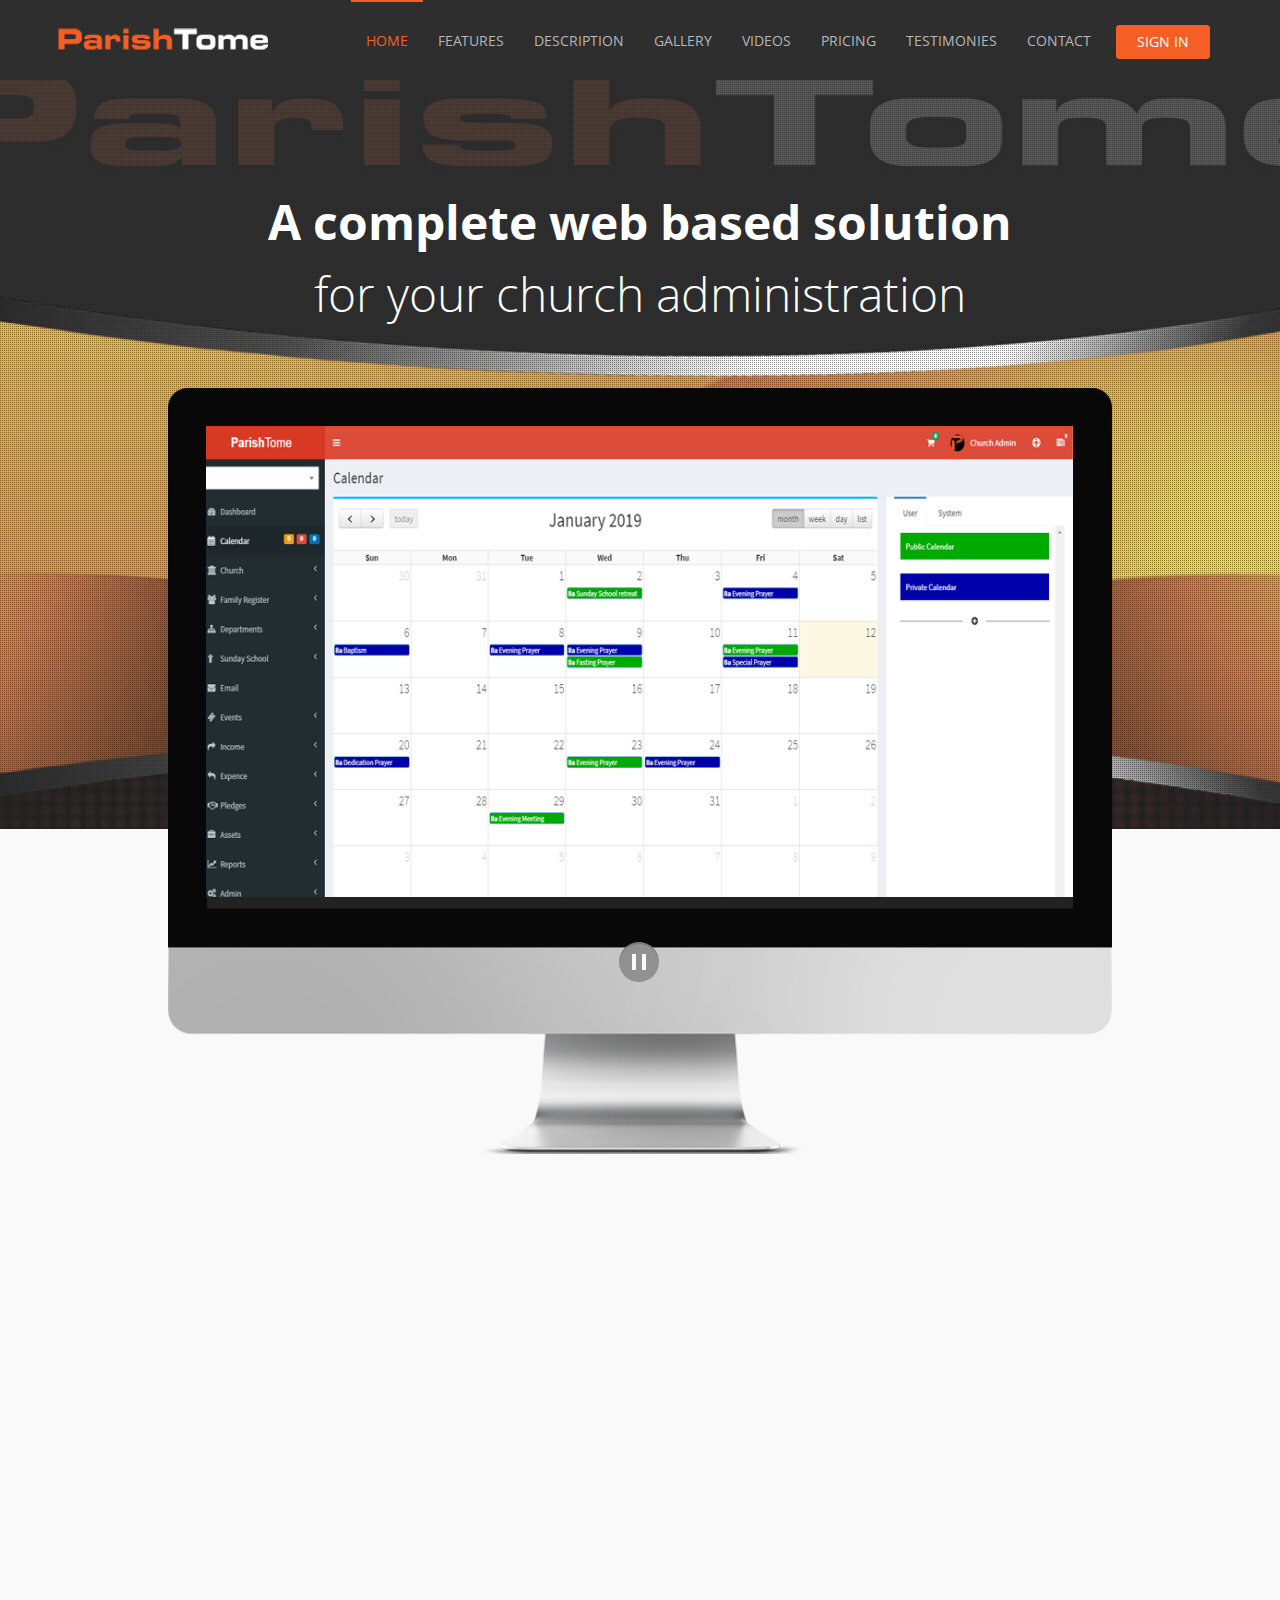
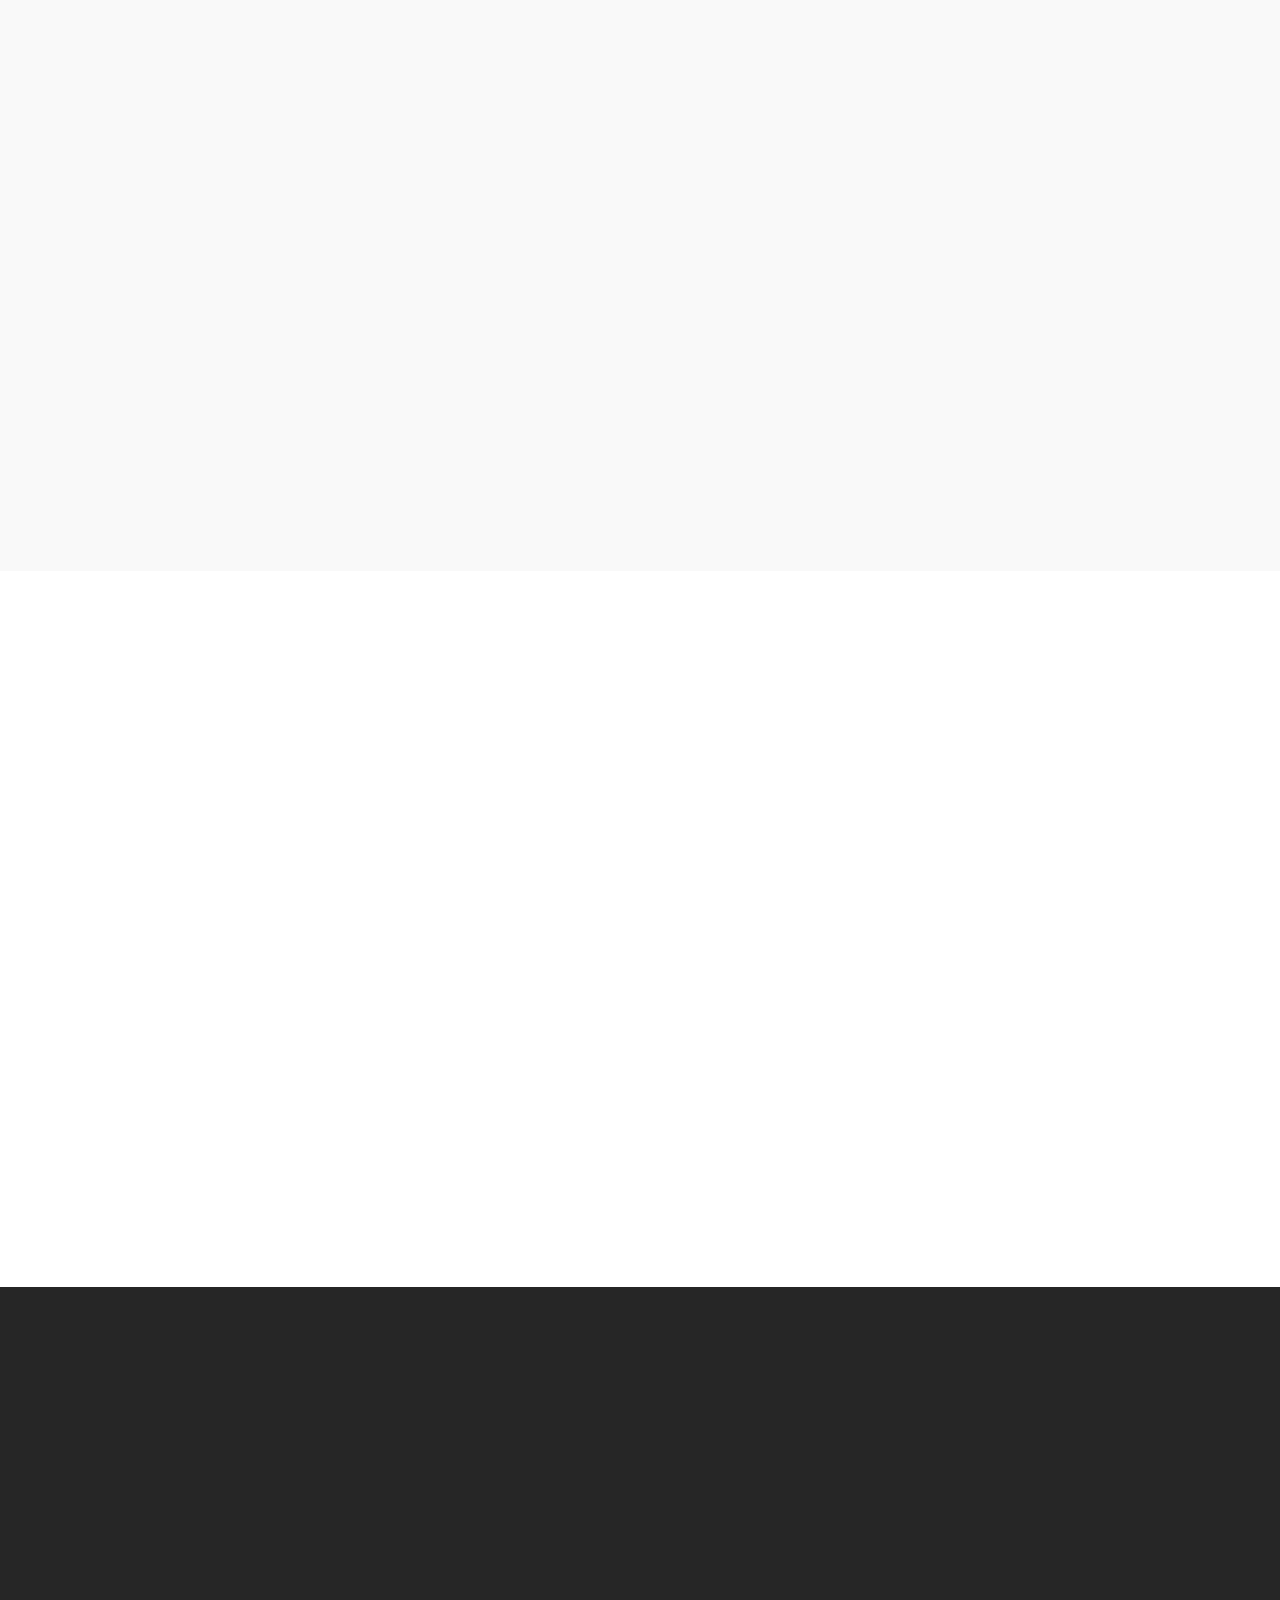
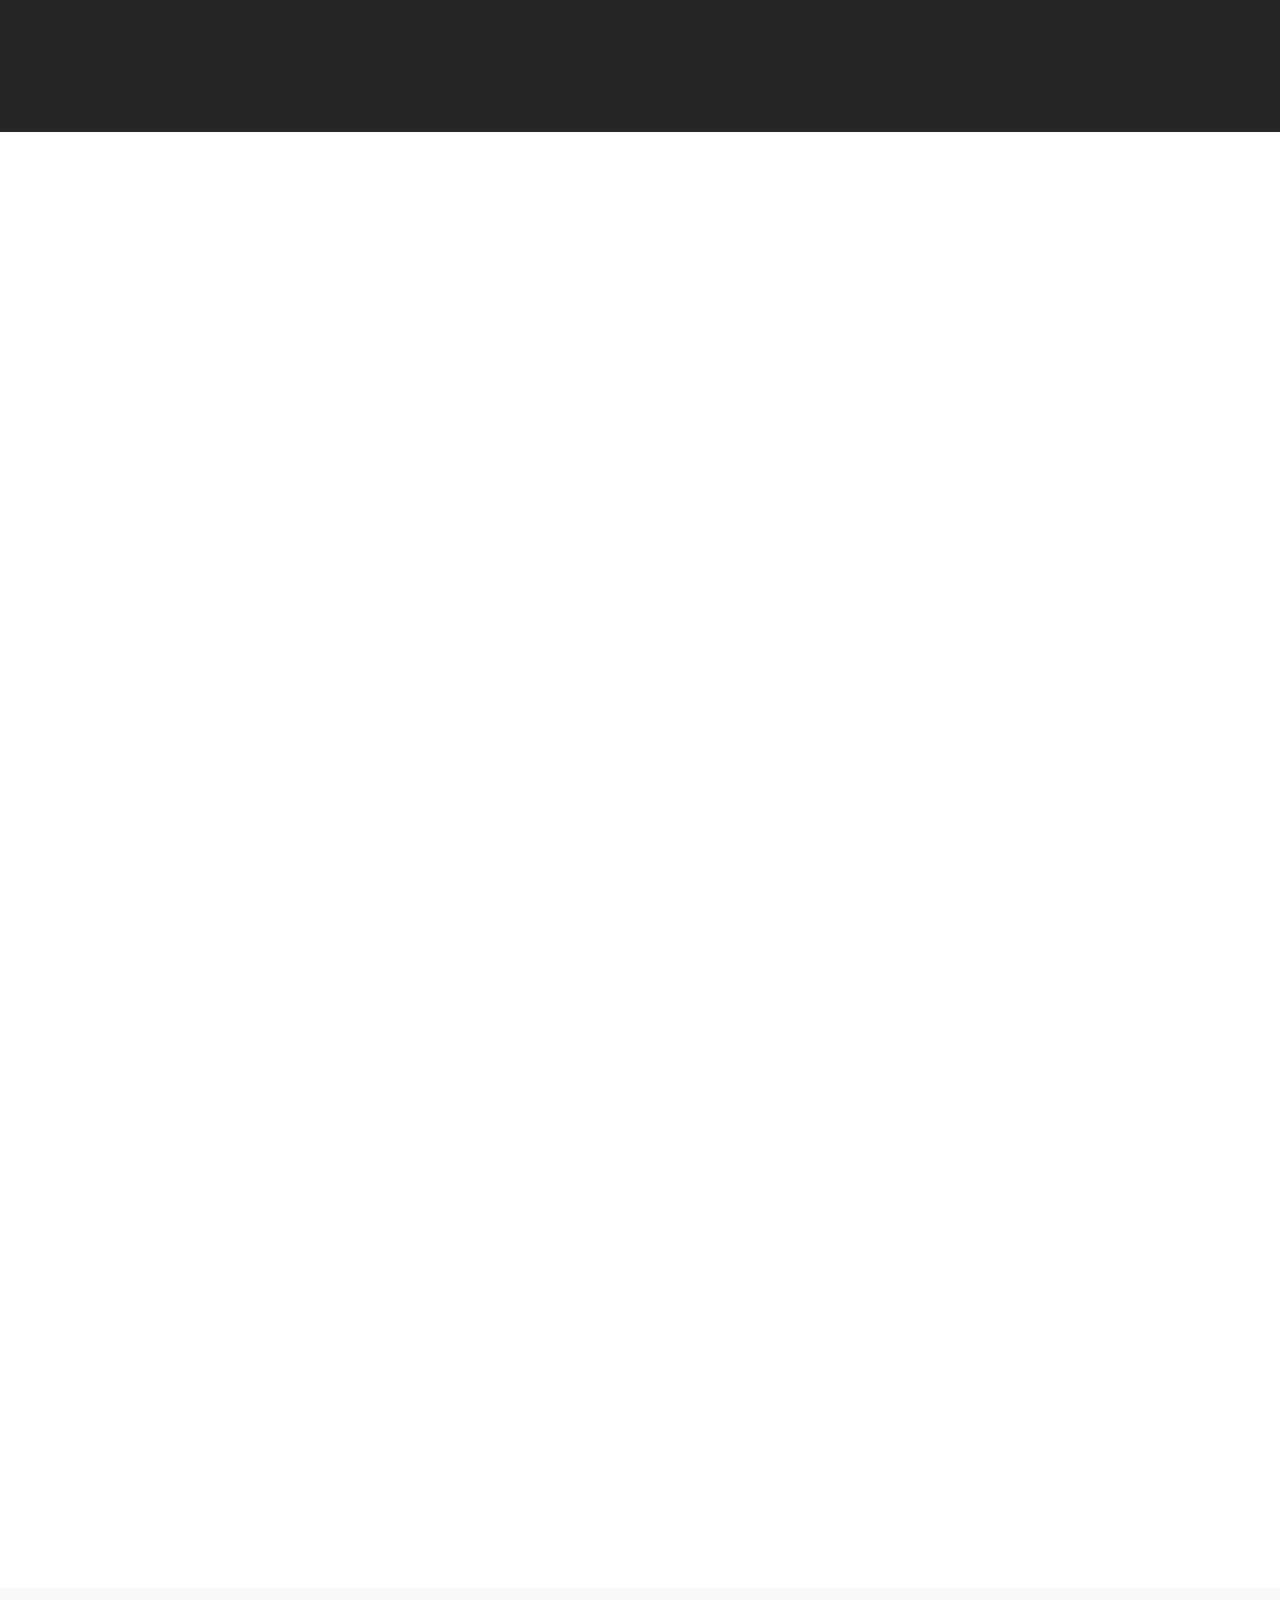
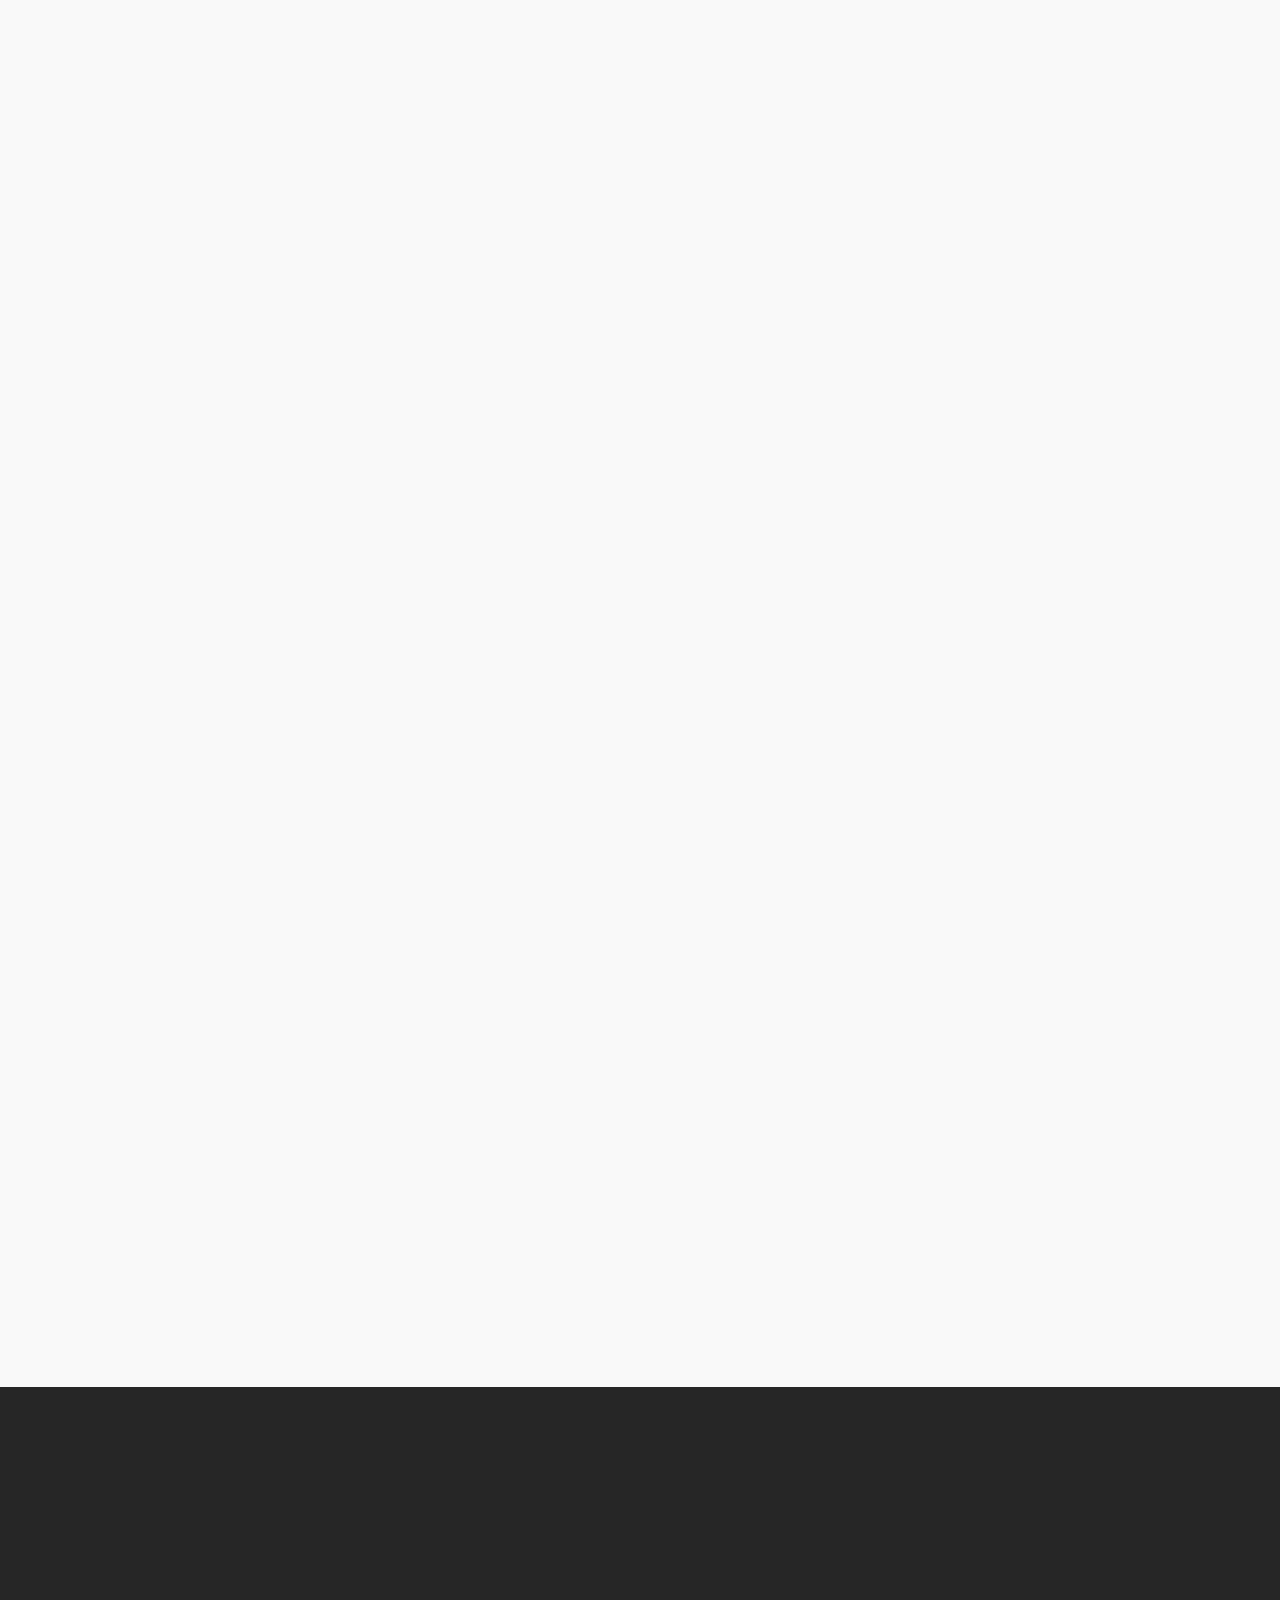
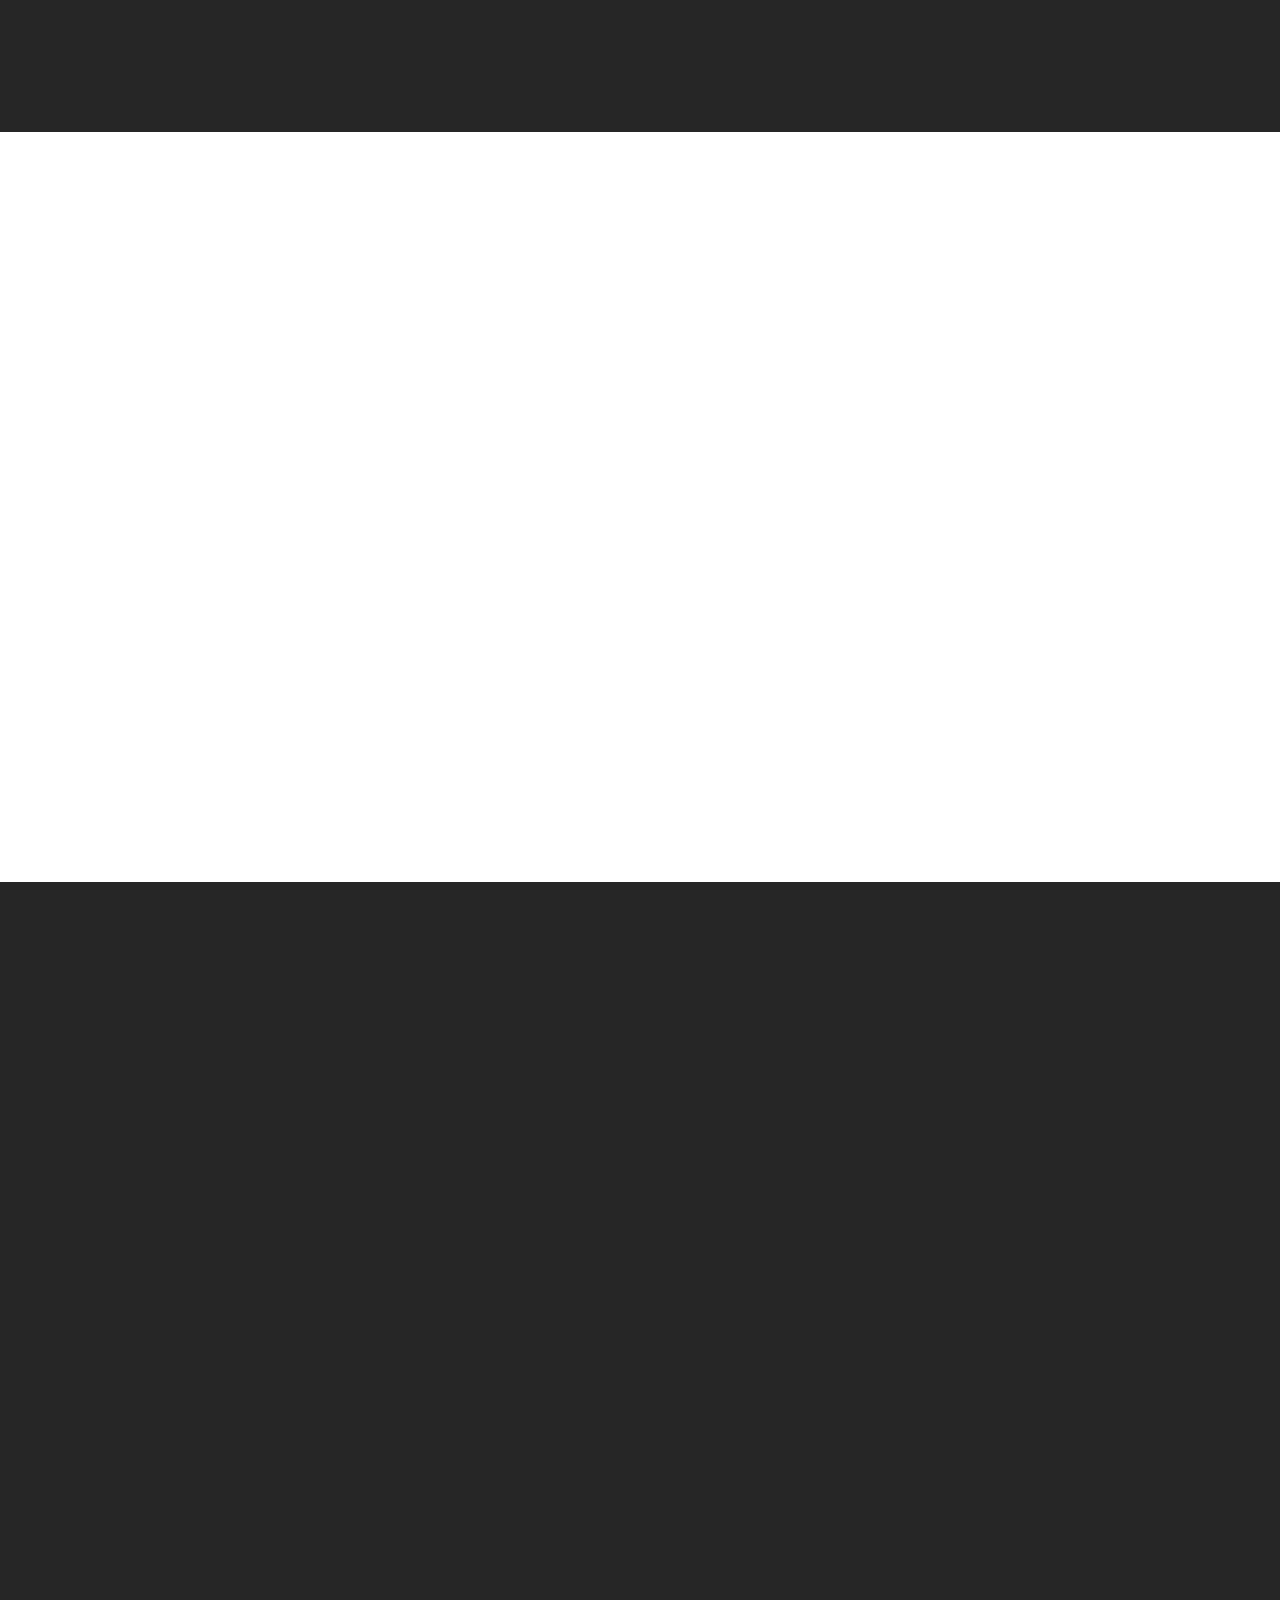
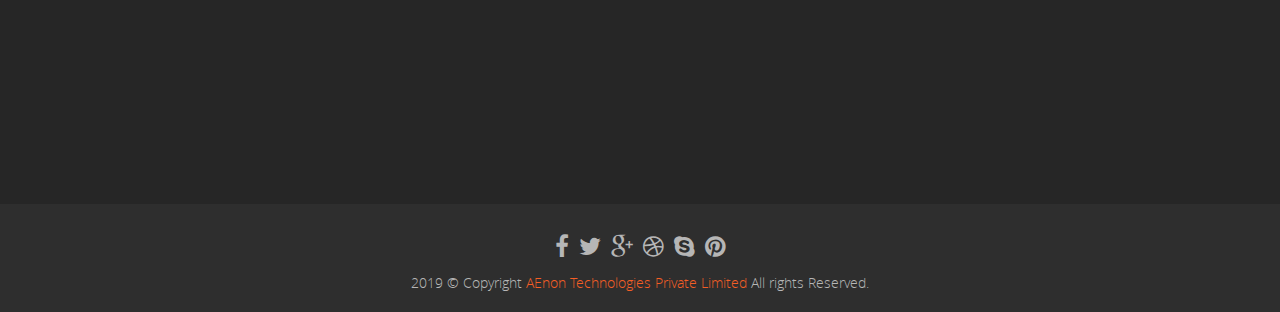
==== commit c5668dd2: "commit 20" ====
--- a/index.html
+++ b/index.html
@@ -123,7 +123,7 @@
 						<li><a id="GoToFeatures" href="#features">Features</a></li>	
 						<li><a id="GoToDesc" href="#description">Description</a></li>
 						<li><a id="GoToGallery" href="#screenshot">Gallery</a></li>
-						<li><a id="GoToGallery" href="#vedio">Vedios</a></li>
+						<li><a id="GoToGallery" href="#video">videos</a></li>
 						<li><a id="GoToPricing" href="#pricing">Pricing</a></li>
 						<li><a id="GoToTestimoni" href="#testimoni">Testimonies</a></li>
 						<li><a id="GoToContact" href="#contact">Contact</a></li>							
@@ -144,8 +144,9 @@
 			<div class="container">
 				<div class="row text-center wow fadeInUp" data-wow-delay="0.4s">
 					<div class="col-md-10 col-md-offset-1">
+						<br>
 						<h3><font size="10">A complete web based solution</font> <span> <font size="8">for your church administration </font></span> </h3>
-						<br>
+						
 						<!--<p class="btn-inline">
 							<a href="https://www.youtube.com/watch?v=ACZgiDW6A-M&amp;feature=share&amp;list=ALzxNYRMVOCRi5wLzuGUE7XQpqhCfYTwzI" data-pretty="prettyPhoto" class="btn btn-bordered btn-lg zoom">Take a video tour</a>
 						</p>-->
@@ -487,15 +488,15 @@
 
 	<!-- Start screenshot -->
 
-	<section id="vedio" class="contain">
+	<section id="video" class="contain">
 		<div class="container">
 			<div class="row text-center wow fadeInUp" data-wow-delay="0.4s">
 				<div class="col-md-10 col-md-offset-1 wow fadeInUp" data-wow-delay="0.4s">
-					<h3 class="heading"><span><b>Vedios Related Parishtome</b></span> </h3>
-				</div>
-			</div>
-		</div>
-		<div id="vedio-contain" class="wow fadeInDown" data-wow-delay="0.4s">
+					<h3 class="heading"><span><b>Videos Related Parishtome</b></span> </h3>
+				</div>
+			</div>
+		</div>
+		<div id="video-contain" class="wow fadeInDown" data-wow-delay="0.4s">
 			<div class="container">
 				<div class="row">
 					<div class="col-md-4">
@@ -537,7 +538,7 @@
 				<div class="col-md-4">
 					<div class="pricing-wrapper">
 						<div class="pricing-head" >
-							<span class="pricing-price">₹6K*</span>
+							<span class="pricing-price">₹6K</span>
 							<h4>Micro Level</h4>
 							<p>Upto 250 Members</p>
 						</div>
@@ -557,14 +558,15 @@
 							<li>Optional Church<strong>Mobile App</strong> Monthly Rs 1/- per Member</li>
 						</ul>
 						<div class="pricing-bottom">
-							<a href="#" class="btn btn-default btn-bordered btn-lg">Get it now</a>
+							<a href="#contact" class="btn btn-default btn-bordered btn-lg">Get it now</a>
+
 						</div>
 					</div>
 				</div>
 				<div class="col-md-4">
 					<div class="pricing-wrapper">
 						<div class="pricing-head popular">
-							<span class="pricing-price">₹10K*</span>
+							<span class="pricing-price">₹10K</span>
 							<h4>Mezzo Level</h4>
 							<p>Upto 500 Members</p>
 						</div>
@@ -584,14 +586,14 @@
 							<li>Optional Church<strong>Mobile App</strong> Monthly Rs 1/- per Member</li>
 						</ul>
 						<div class="pricing-bottom">
-							<a href="#" class="btn btn-primary btn-lg">Get it now</a>
+							<a href="#contact" class="btn btn-primary btn-lg">Get it now</a>
 						</div>
 					</div>
 				</div>
 				<div class="col-md-4">
 					<div class="pricing-wrapper">
 						<div class="pricing-head">
-							<span class="pricing-price">₹15K*</span>
+							<span class="pricing-price">₹15K</span>
 							<h4>Macro Level</h4>
 							<p>Upto 1000 Members</p>
 						</div>
@@ -611,7 +613,7 @@
 							<li>Optional Church<strong>Mobile App</strong> Monthly Rs 1/- per Member</li>
 						</ul>
 						<div class="pricing-bottom">
-							<a href="#" class="btn btn-default btn-bordered btn-lg">Get it now</a>
+							<a a href="#contact" class="btn btn-default btn-bordered btn-lg">Get it now</a>
 						</div>
 					</div>
 				</div>	
@@ -809,7 +811,7 @@
 				</div>
 				<div class="row">
 					<div class="col-md-10 col-md-offset-1 wow fadeInDown" data-wow-delay="0.4s">
-						<form id="contactform" action="http://99webpage.com/theme-review/landingpage/meminz/contact/contact.php" method="post" class="validateform" name="leaveContact">
+						<form id="contactform" action="action_page.php" method="post" class="validateform" name="leaveContact">
 							<div class="clearfix"></div>
 							<div id="sendmessage">
 								<div class="alert alert-info marginbot35">
@@ -820,16 +822,28 @@
 							<ul class="listForm">
 								<li>
 									<i class="pe-7s-users"></i>
-									<input class="form-control input-name" type="text" name="name" data-rule="required" data-msg="Required field" placeholder="Enter your full name" />
+									<input class="form-control input-name" type="text" name="first_name" data-rule="required" data-msg="Required field" placeholder="Enter your full name" />
 									<div class="validation"></div>
 								</li>
 								<li>
-									<i class="pe-7s-mail"></i>
-									<input class="form-control input-email" type="text" name="email" data-rule="email" data-msg="Please enter a valid email" placeholder="Enter your email address" />	
+									<i class="pe-7s-mail-open-file"></i>
+									<input class="form-control input-email" type="text" name="email" data-rule="required" data-msg="Please enter a valid email" placeholder="Enter your email address" />	
 									<div class="validation"></div>
 								</li>
+								<br>
+								<li>
+									<i class="pe-7s-call"></i>
+									<input class="form-control input-name" type="text" name="telephone" data-rule="required" data-msg="Required field" placeholder="Enter your Phone number" />
+									<div class="validation"></div>
+								</li>
+								<li>
+									<i class="pe-7s-portfolio"></i>
+									<input class="form-control input-name" type="text" name="code" data-rule="required" data-msg="Required field" placeholder="Enter your Product code (6K, 10K, 15K)" />
+									<div class="validation"></div>
+								</li>
+								
 								<li class="push">
-									<i class="pe-7s-paper-plane"></i>
+									<i class="pe-7s-pen"></i>
 									<textarea class="form-control input-message" rows="6" name="message" data-rule="required" data-msg="Please write something for us" placeholder="Write something for us"></textarea>
 									<div class="validation"></div>
 								</li>
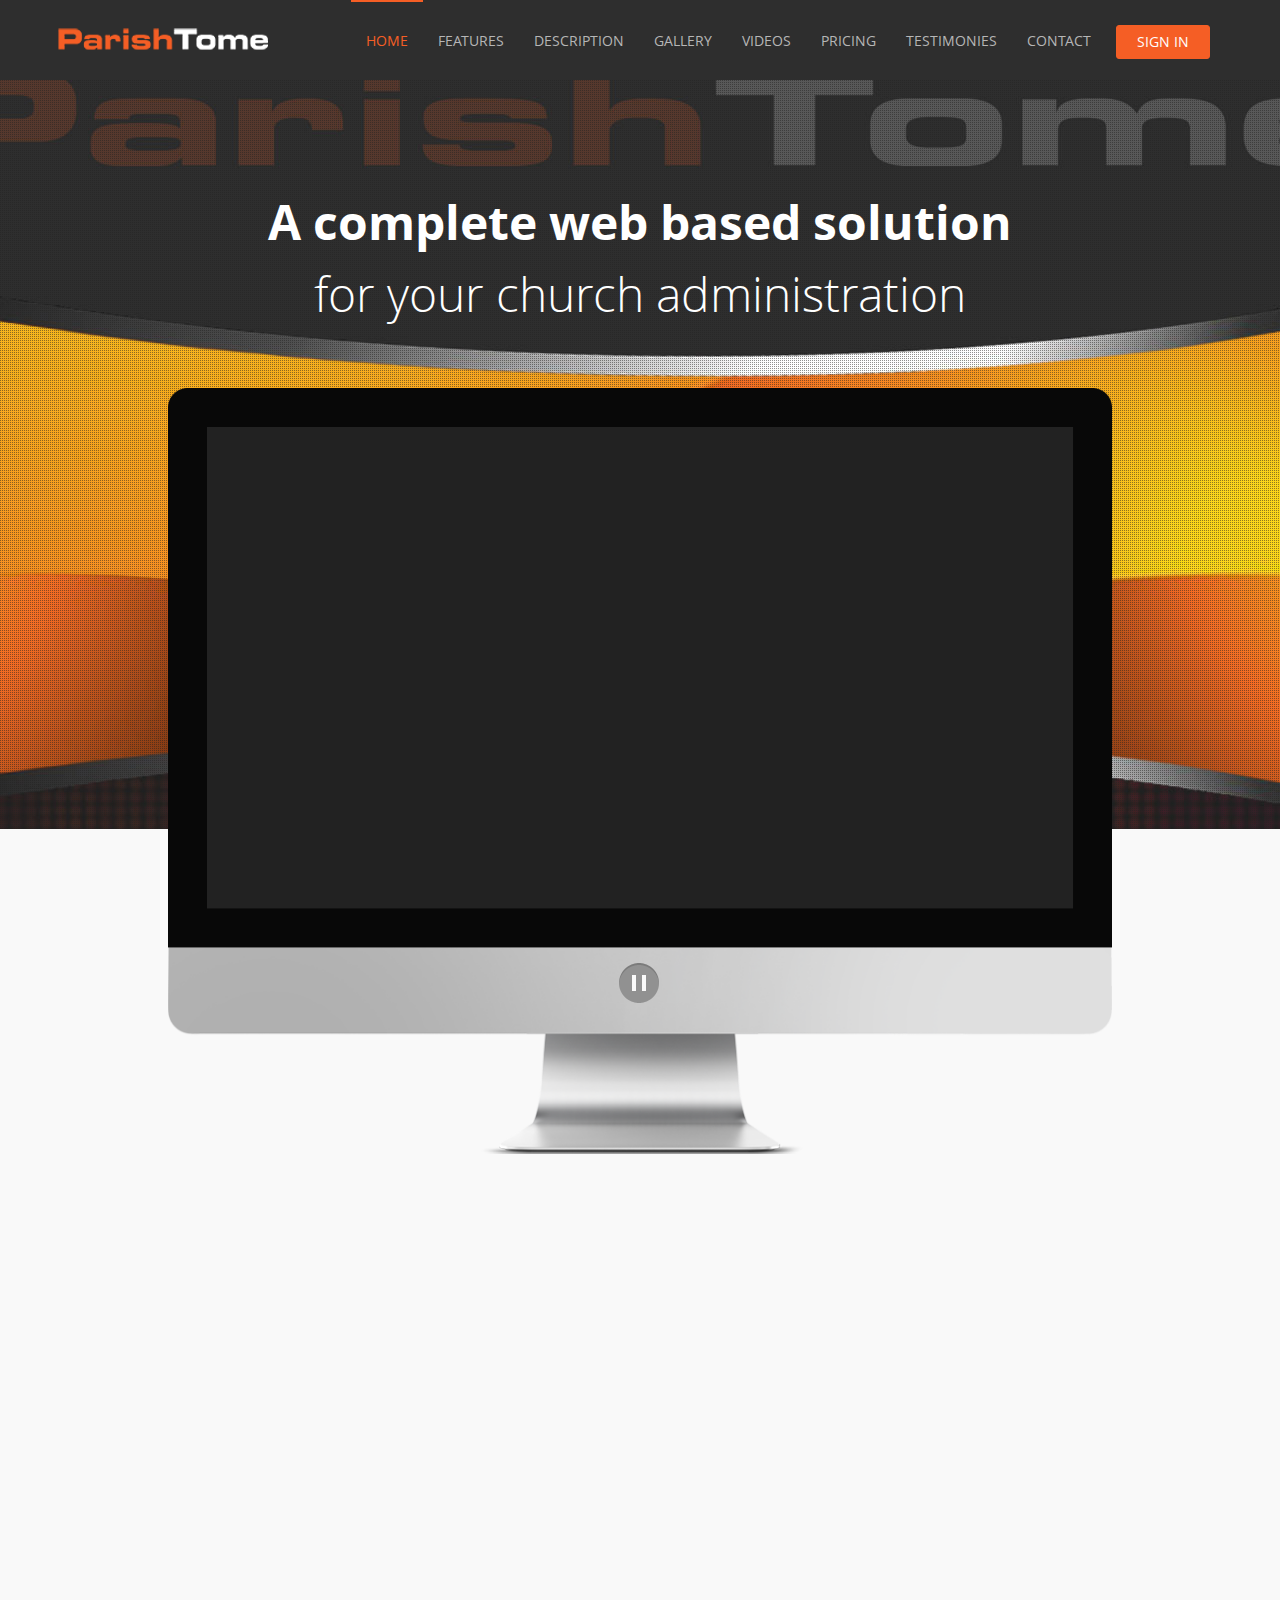
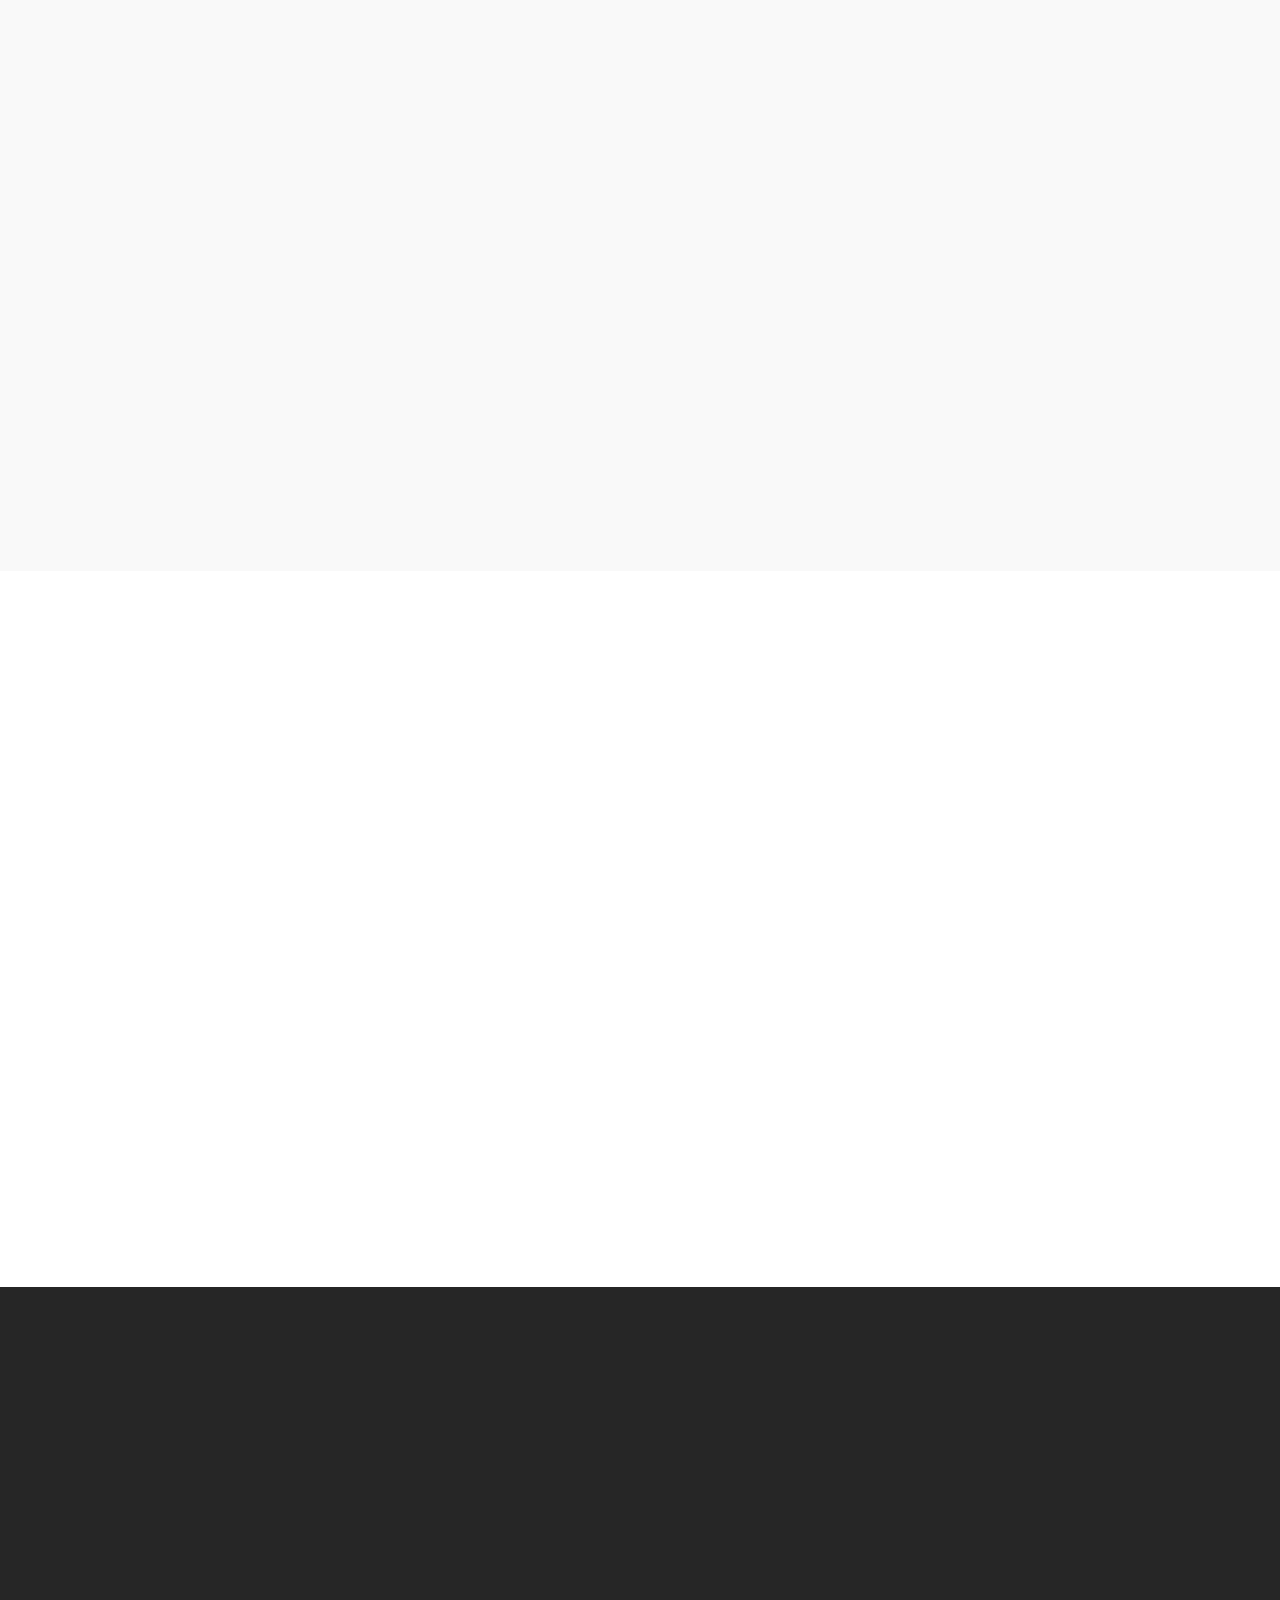
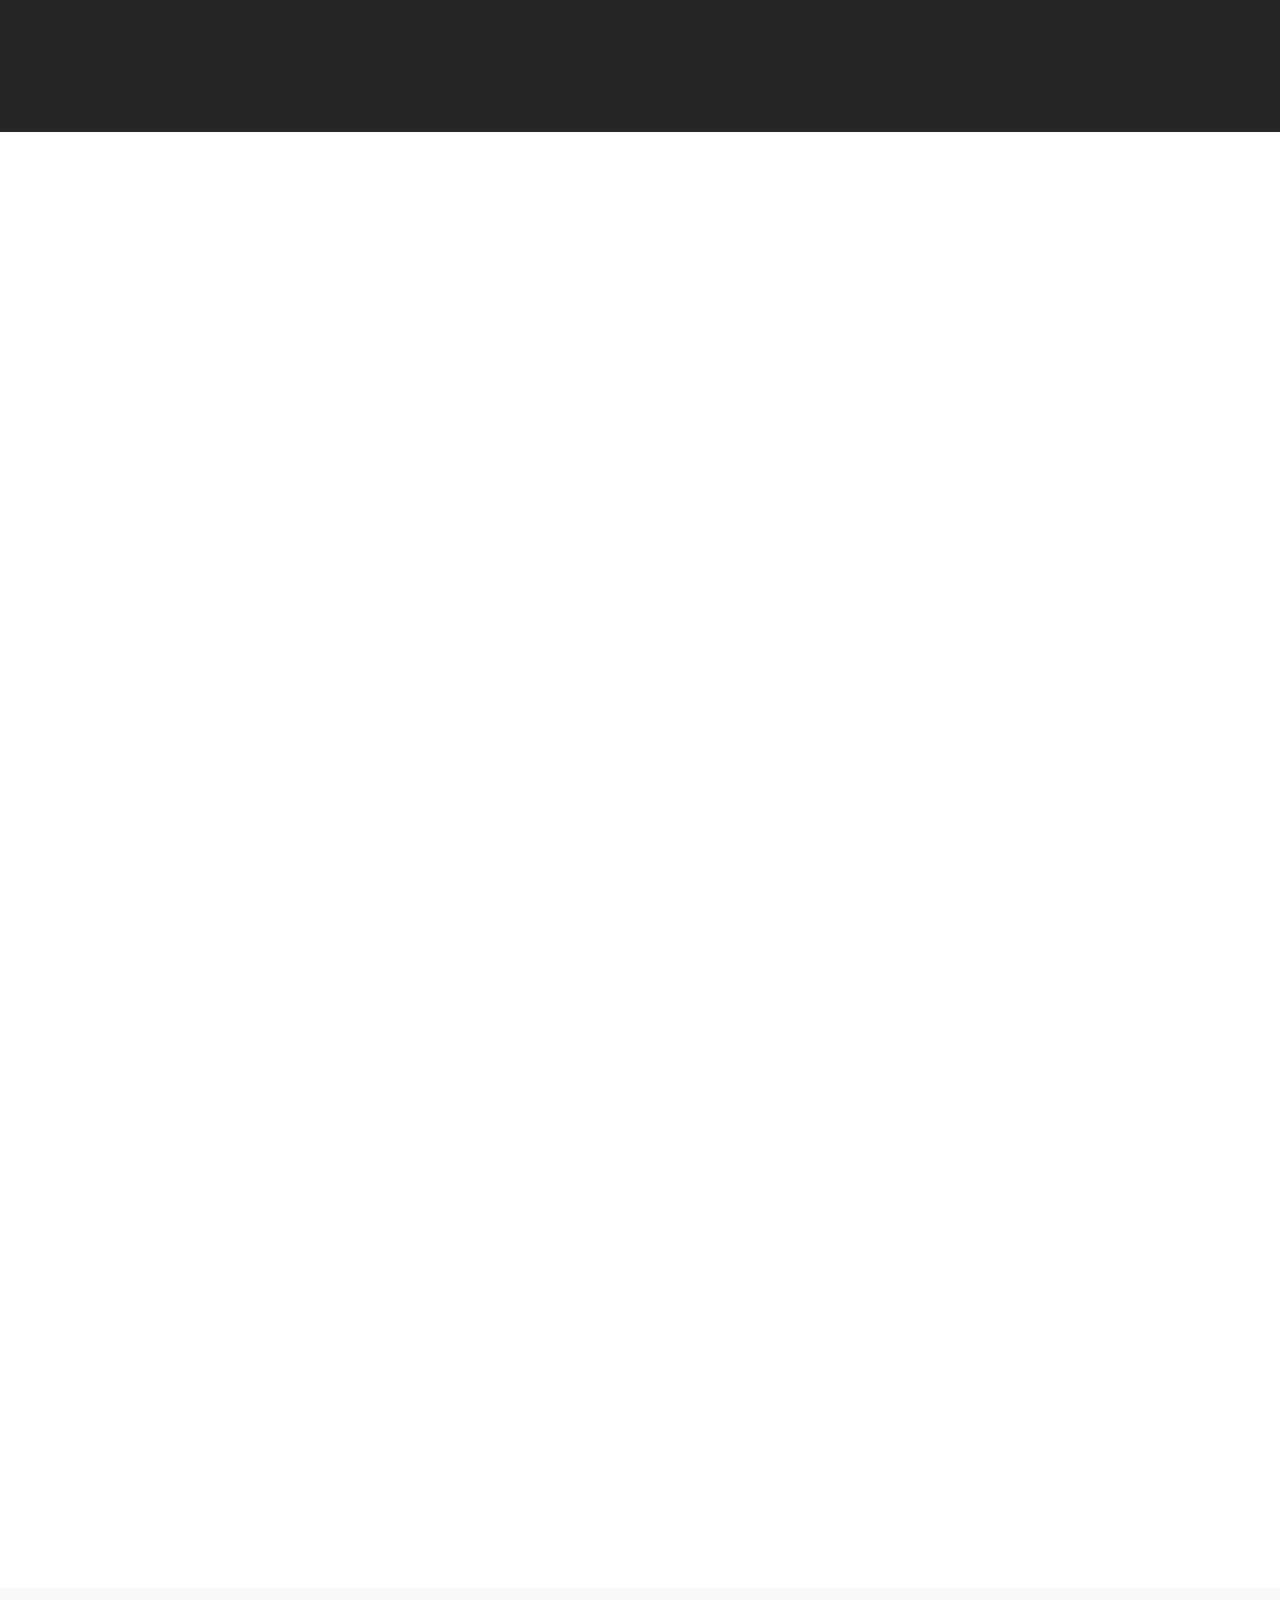
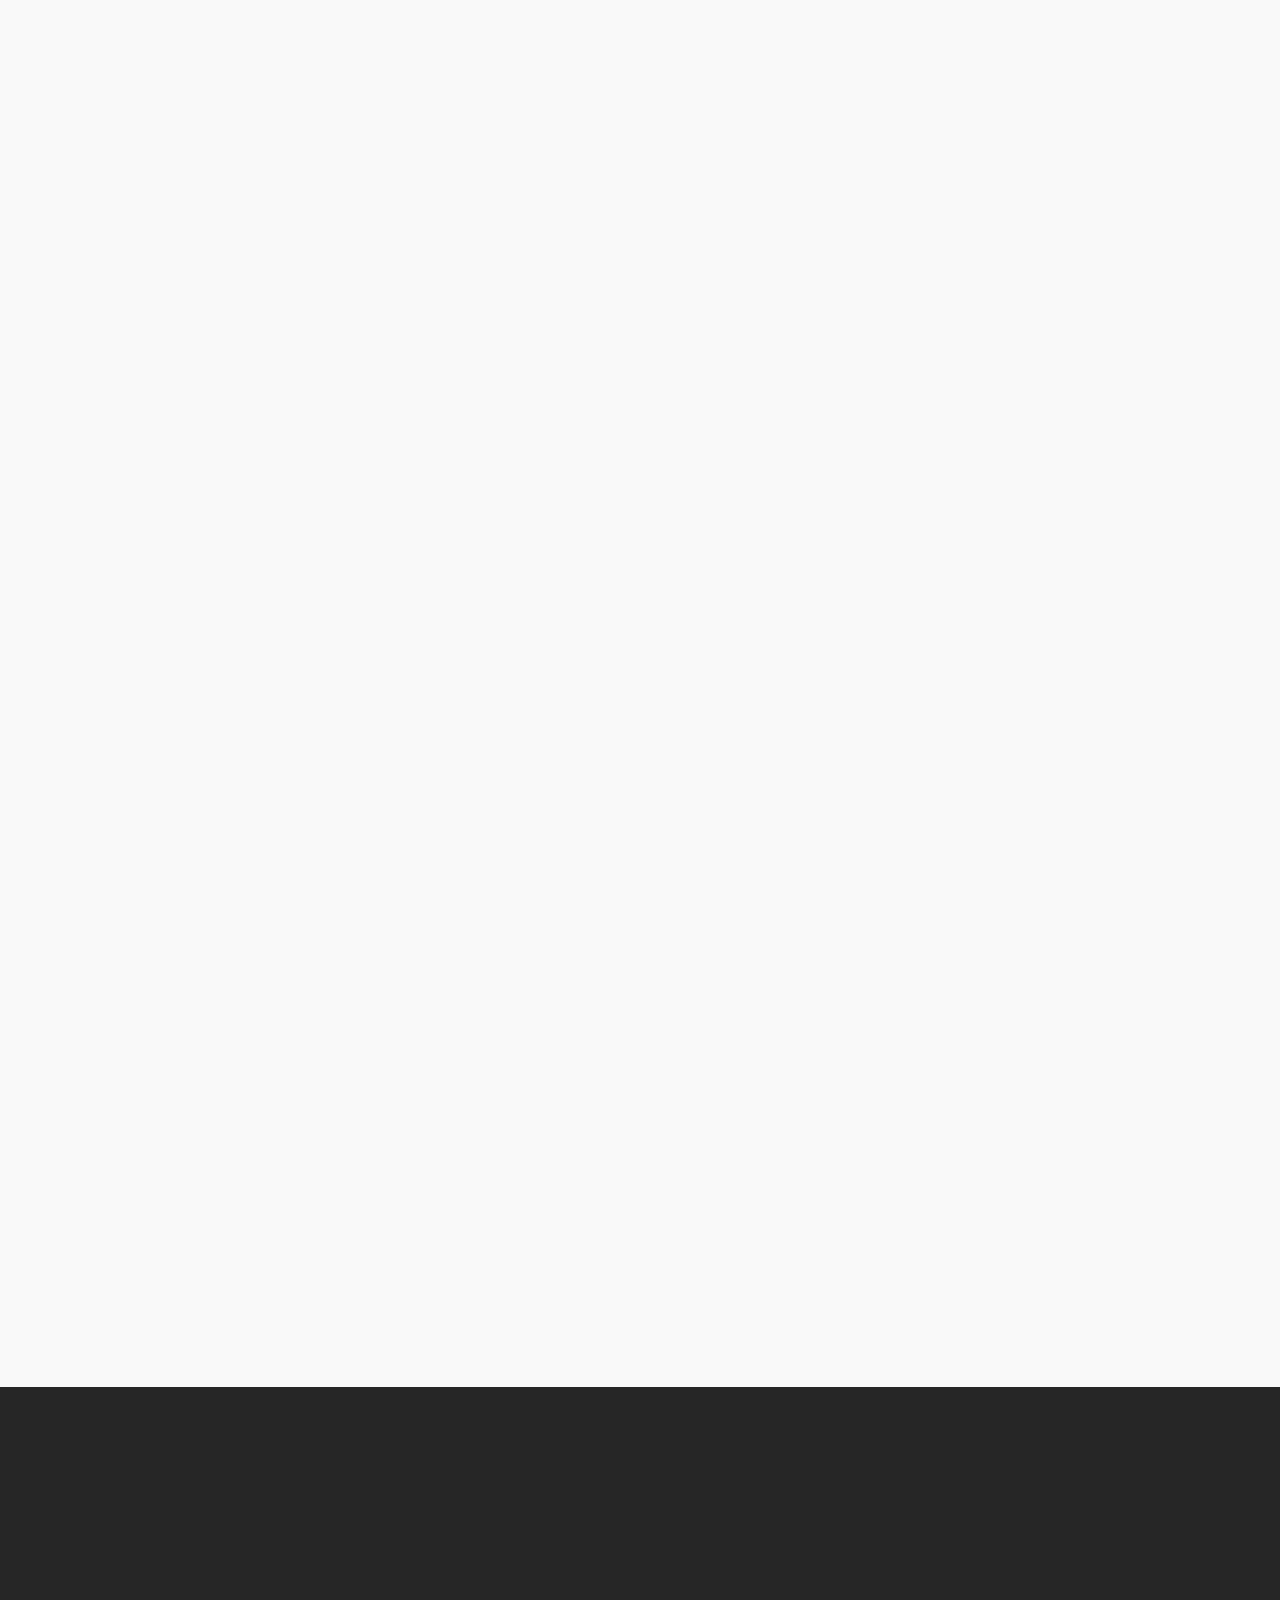
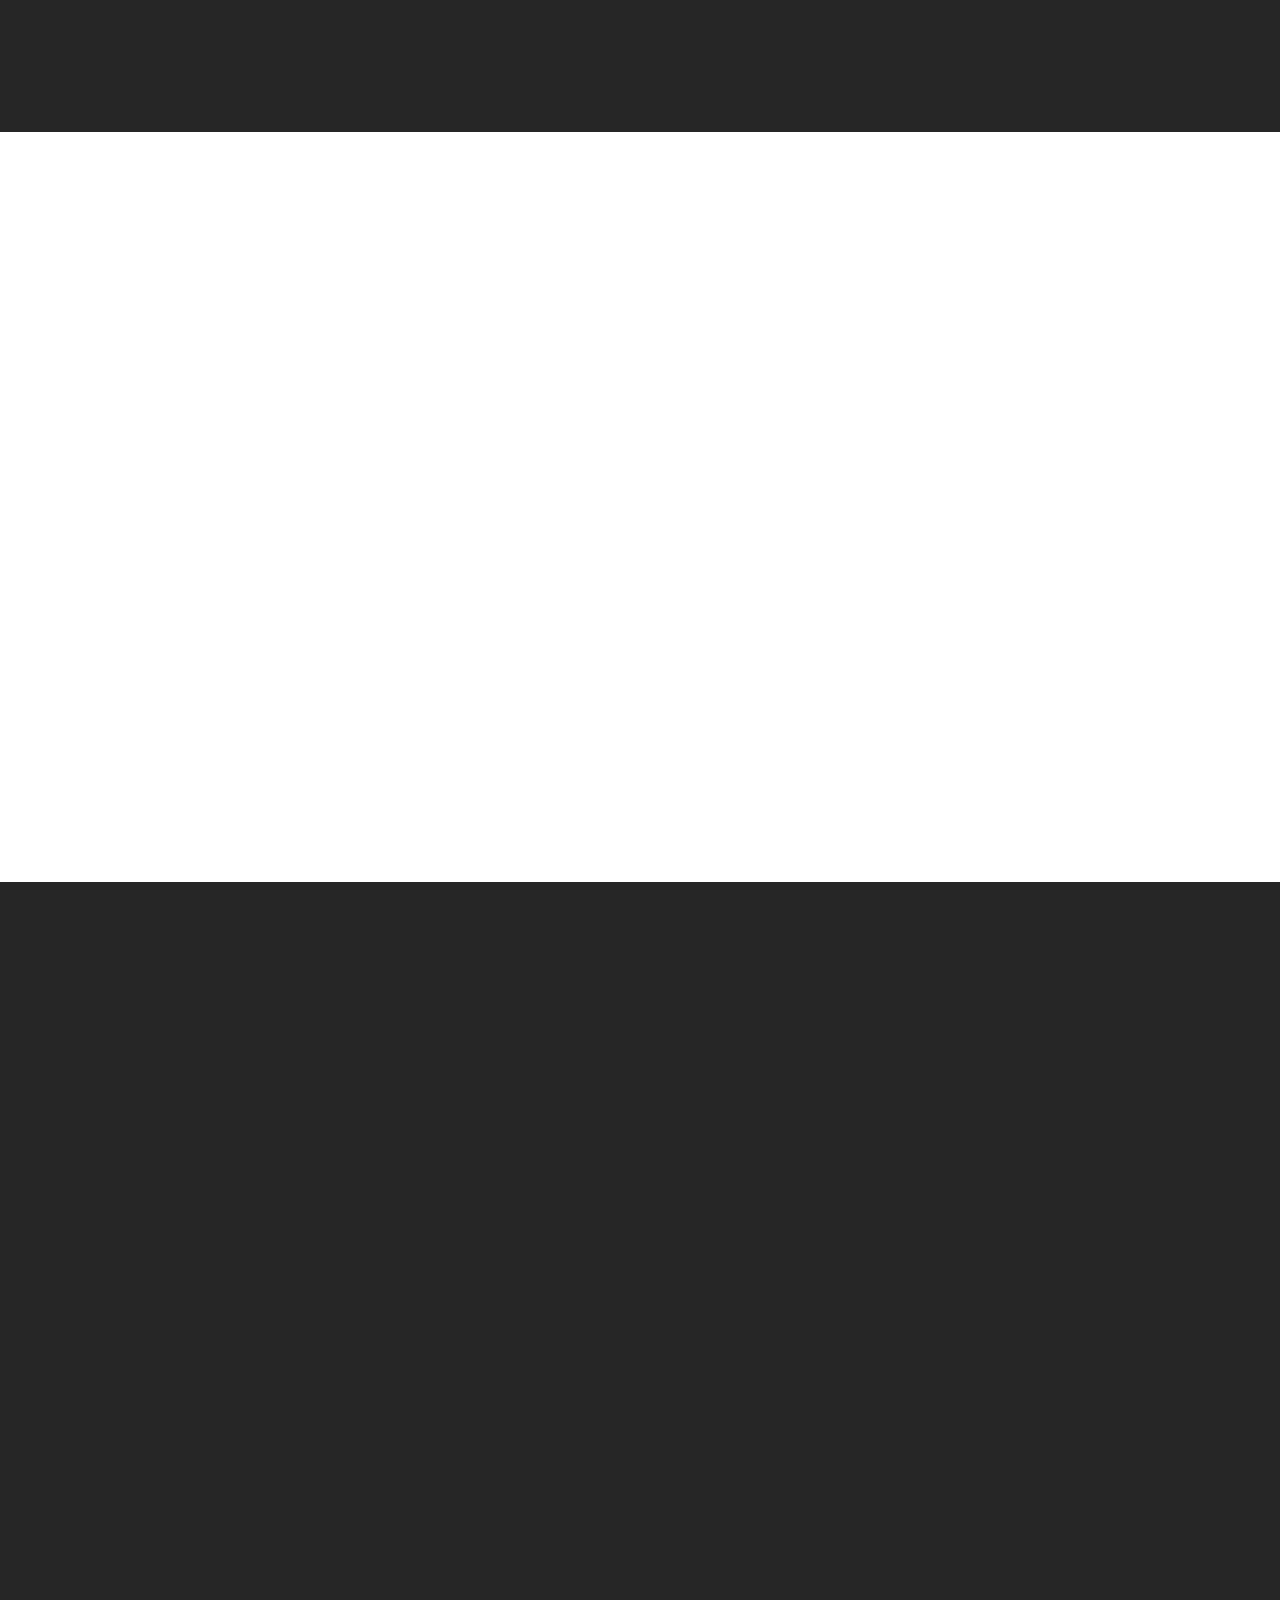
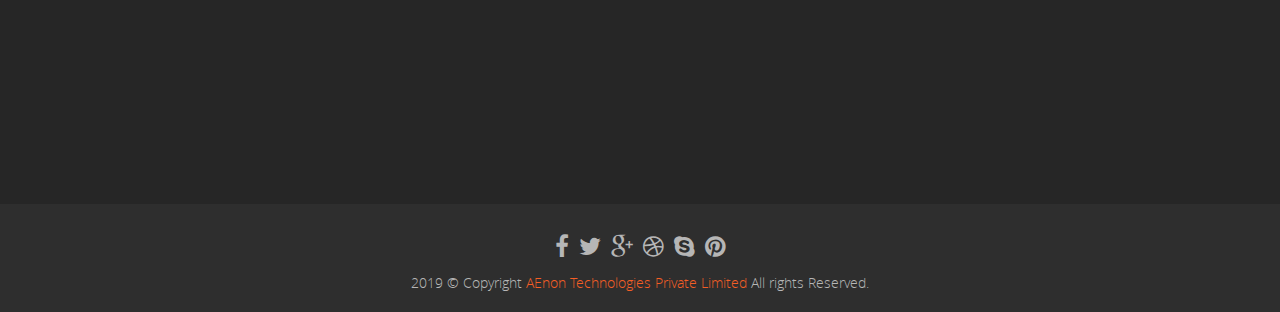
==== commit 3b36ef19: "commit 24" ====
--- a/index.html
+++ b/index.html
@@ -153,25 +153,9 @@
 						<div class="home-slider">
 							<div class="slider-wrapper">
 								<div class="imac-device">
-									<ul class="slides">
-										<!--<li>
-											<div class="video-container">
-												<div class="youTubeEmbed"></div>
-											</div>
-										</li>-->
-										<li>
-											<a href="#"><img src="img/slider/img1.png" alt="" /></a>
-										</li>
-										<li>
-											<a href="#"><img src="img/slider/img2.png" alt="" /></a>
-										</li>
-										<li>
-											<a href="#"><img src="img/slider/img3.png" alt="" /></a>
-										</li>
-										<li>
-											<a href="#"><img src="img/slider/img4.png" alt="" /></a>
-										</li>
-									</ul>
+		<iframe width="875" height="485" src="https://www.youtube.com/embed/Yj3PKPbyZCQ?autoplay=1&cc_load_policy=1" frameborder="0" allow="accelerometer; autoplay; encrypted-media; gyroscope; picture-in-picture" allowfullscreen></iframe>
+
+                          
 								</div>
 							</div>
 							<img src="img/imac.png" class="img-responsive" alt="" />
@@ -500,13 +484,13 @@
 			<div class="container">
 				<div class="row">
 					<div class="col-md-4">
-            <div class="video"><iframe src="https://www.youtube.com/embed/Dkx4LYeFnVY?rel=0&showinfo=0" frameborder="0" allowfullscreen></iframe></div>
+            <div class="video"><iframe src="https://www.youtube.com/embed/KTdXC8PSd-0?rel=0&showinfo=0" frameborder="0" allowfullscreen></iframe></div>
 		</div>
 		        <div class="col-md-4">
-            <div class="video"><iframe src="https://www.youtube.com/embed/AWdA7hdP4ZA?rel=0&showinfo=0" frameborder="0" allowfullscreen></iframe></div>
+            <div class="video"><iframe src="https://www.youtube.com/embed/CzvsfssAZ3k?rel=0&showinfo=0" frameborder="0" allowfullscreen></iframe></div>
     	</div>
         <div class="col-md-4">
-    	    <div class="video"><iframe src="https://www.youtube.com/embed/I39RKjerJss?rel=0&showinfo=0" frameborder="0" allowfullscreen></iframe></div>
+    	    <div class="video"><iframe src="https://www.youtube.com/embed/KTdXC8PSd-0?rel=0&showinfo=0" frameborder="0" allowfullscreen></iframe></div>
 		</div>
         </div>
 				<!--<br>
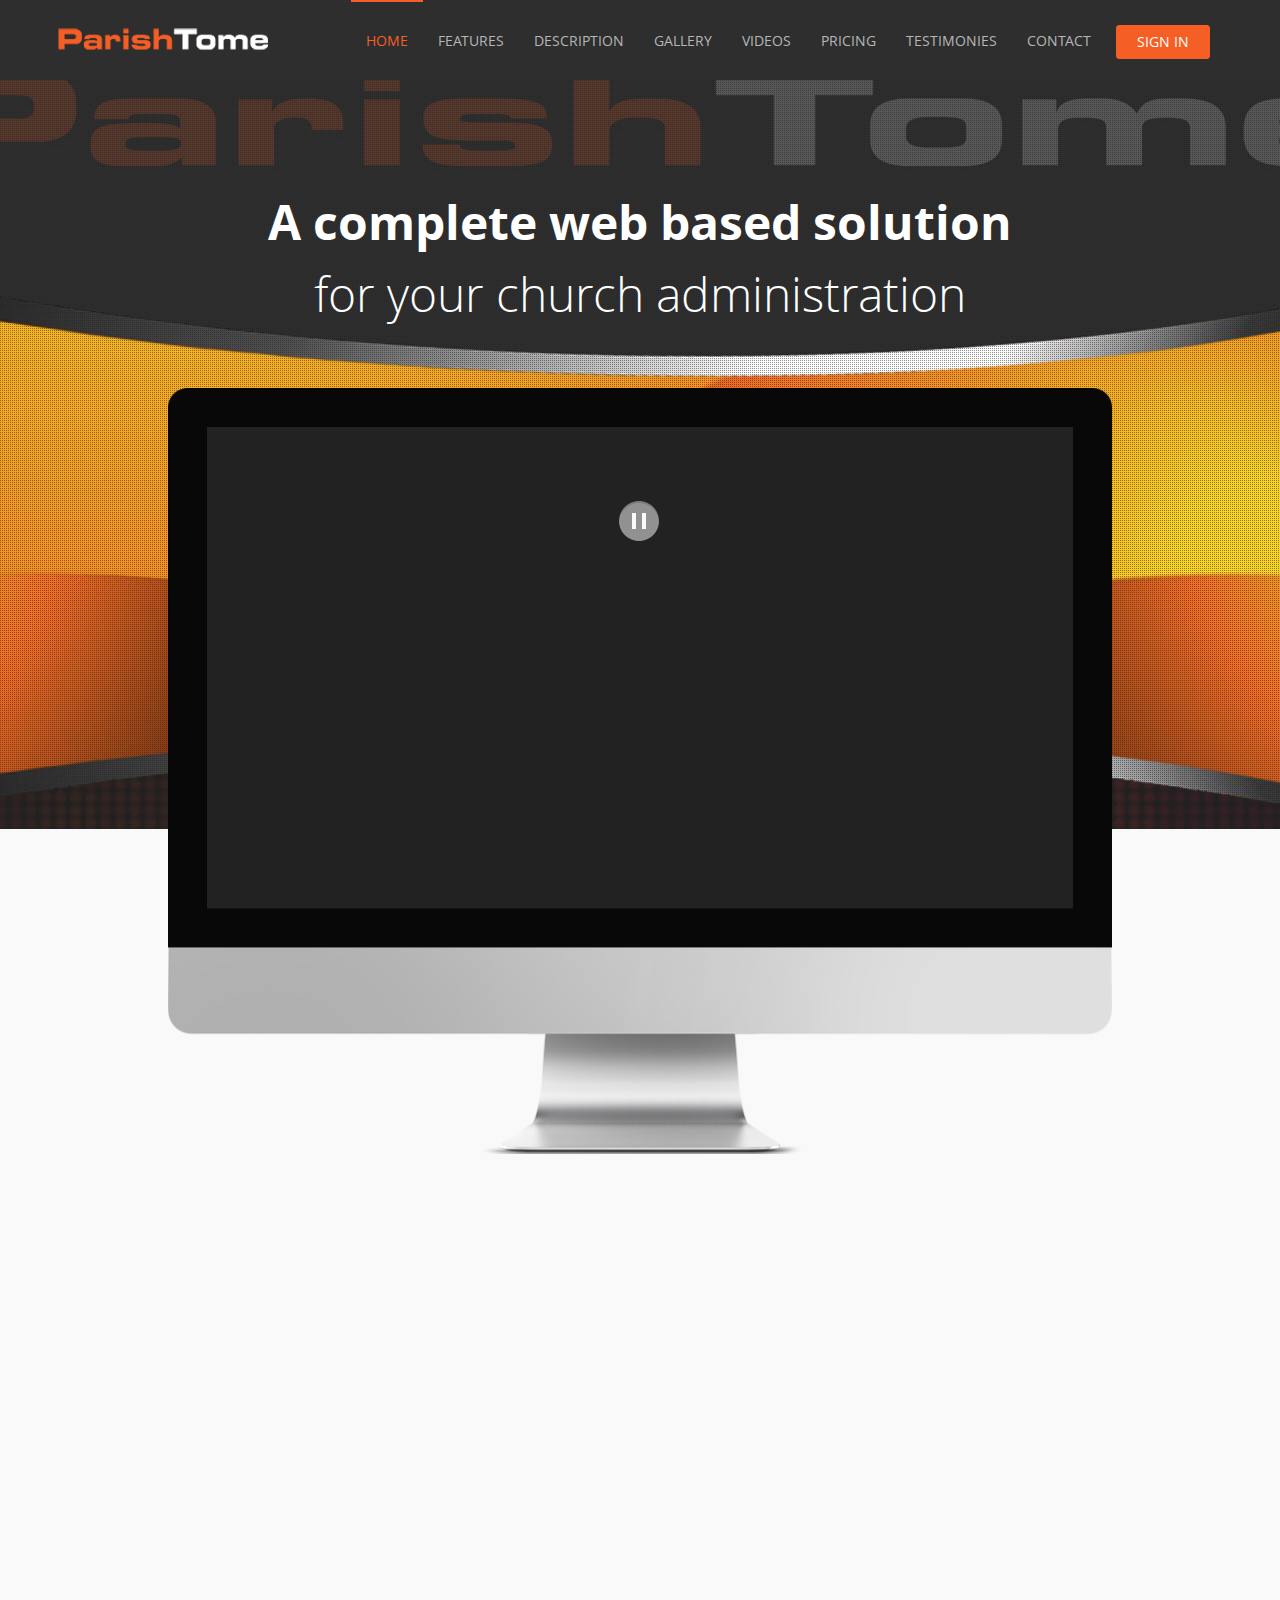
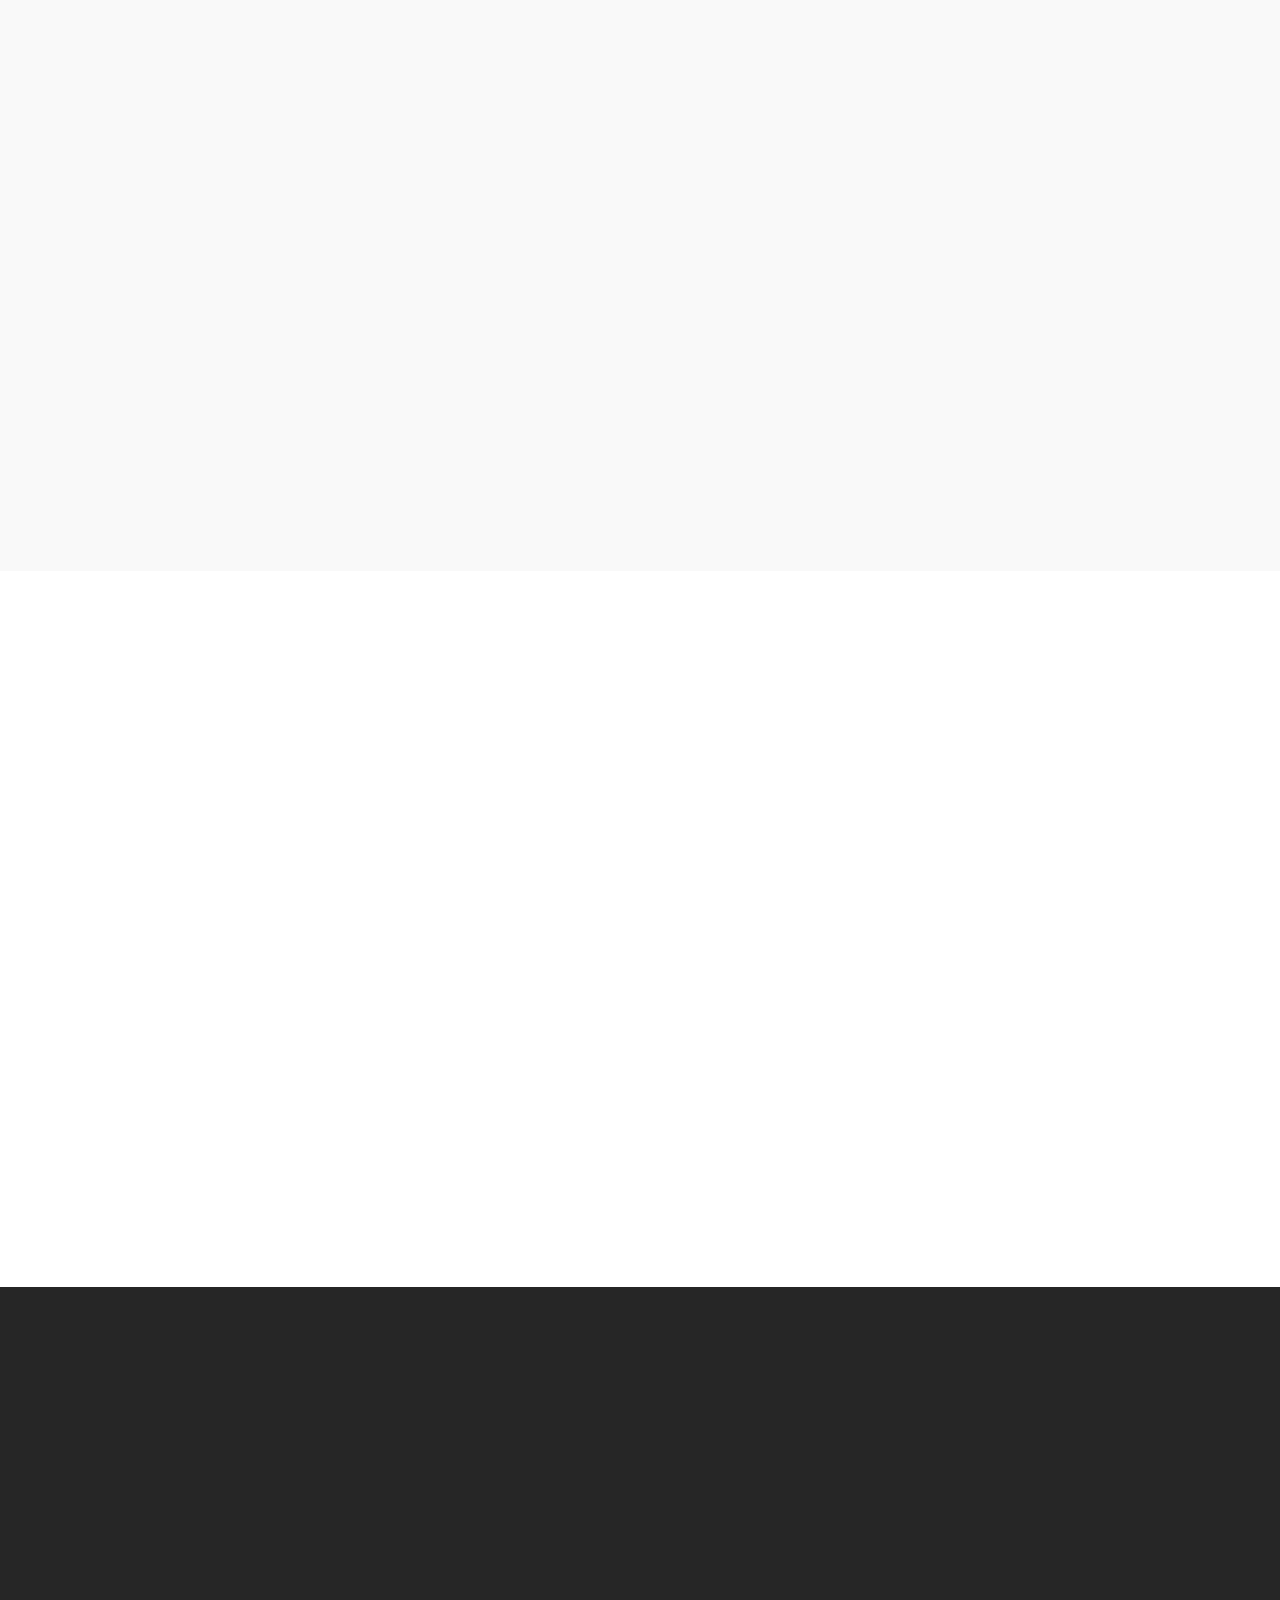
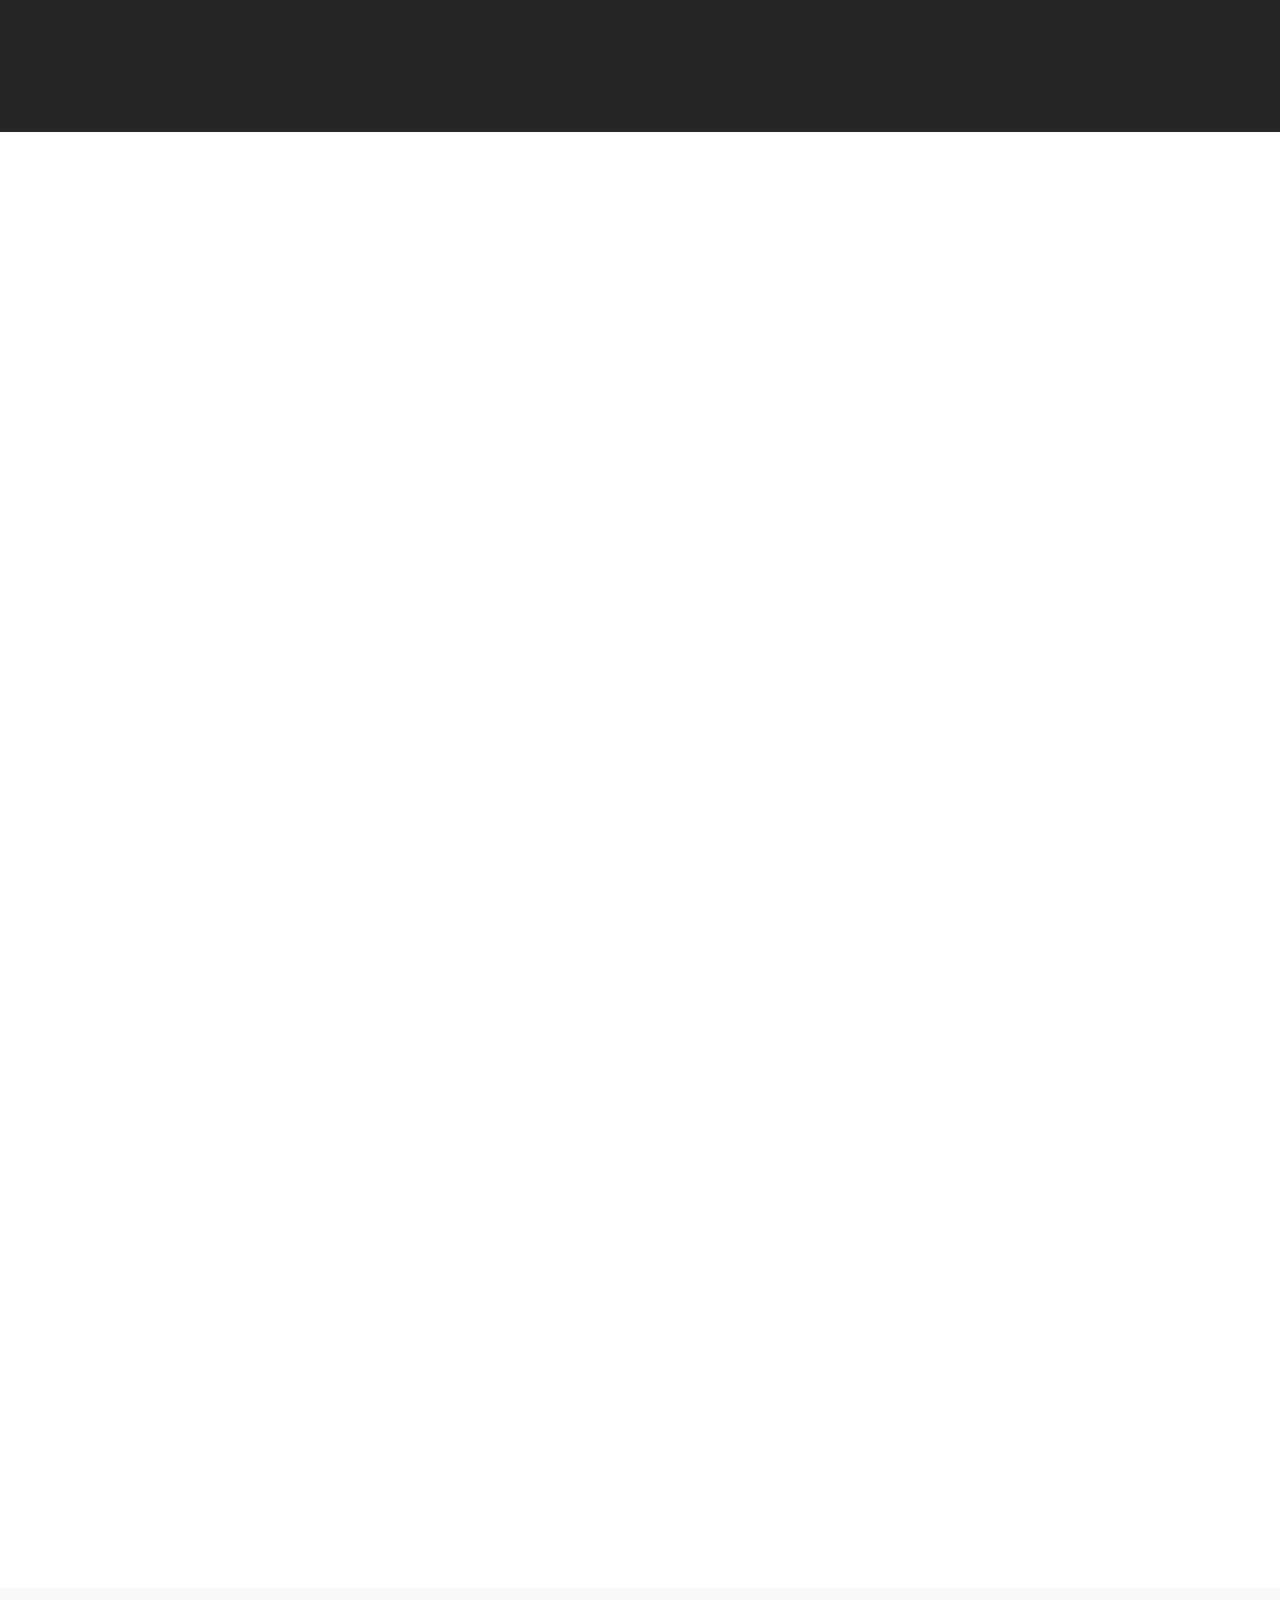
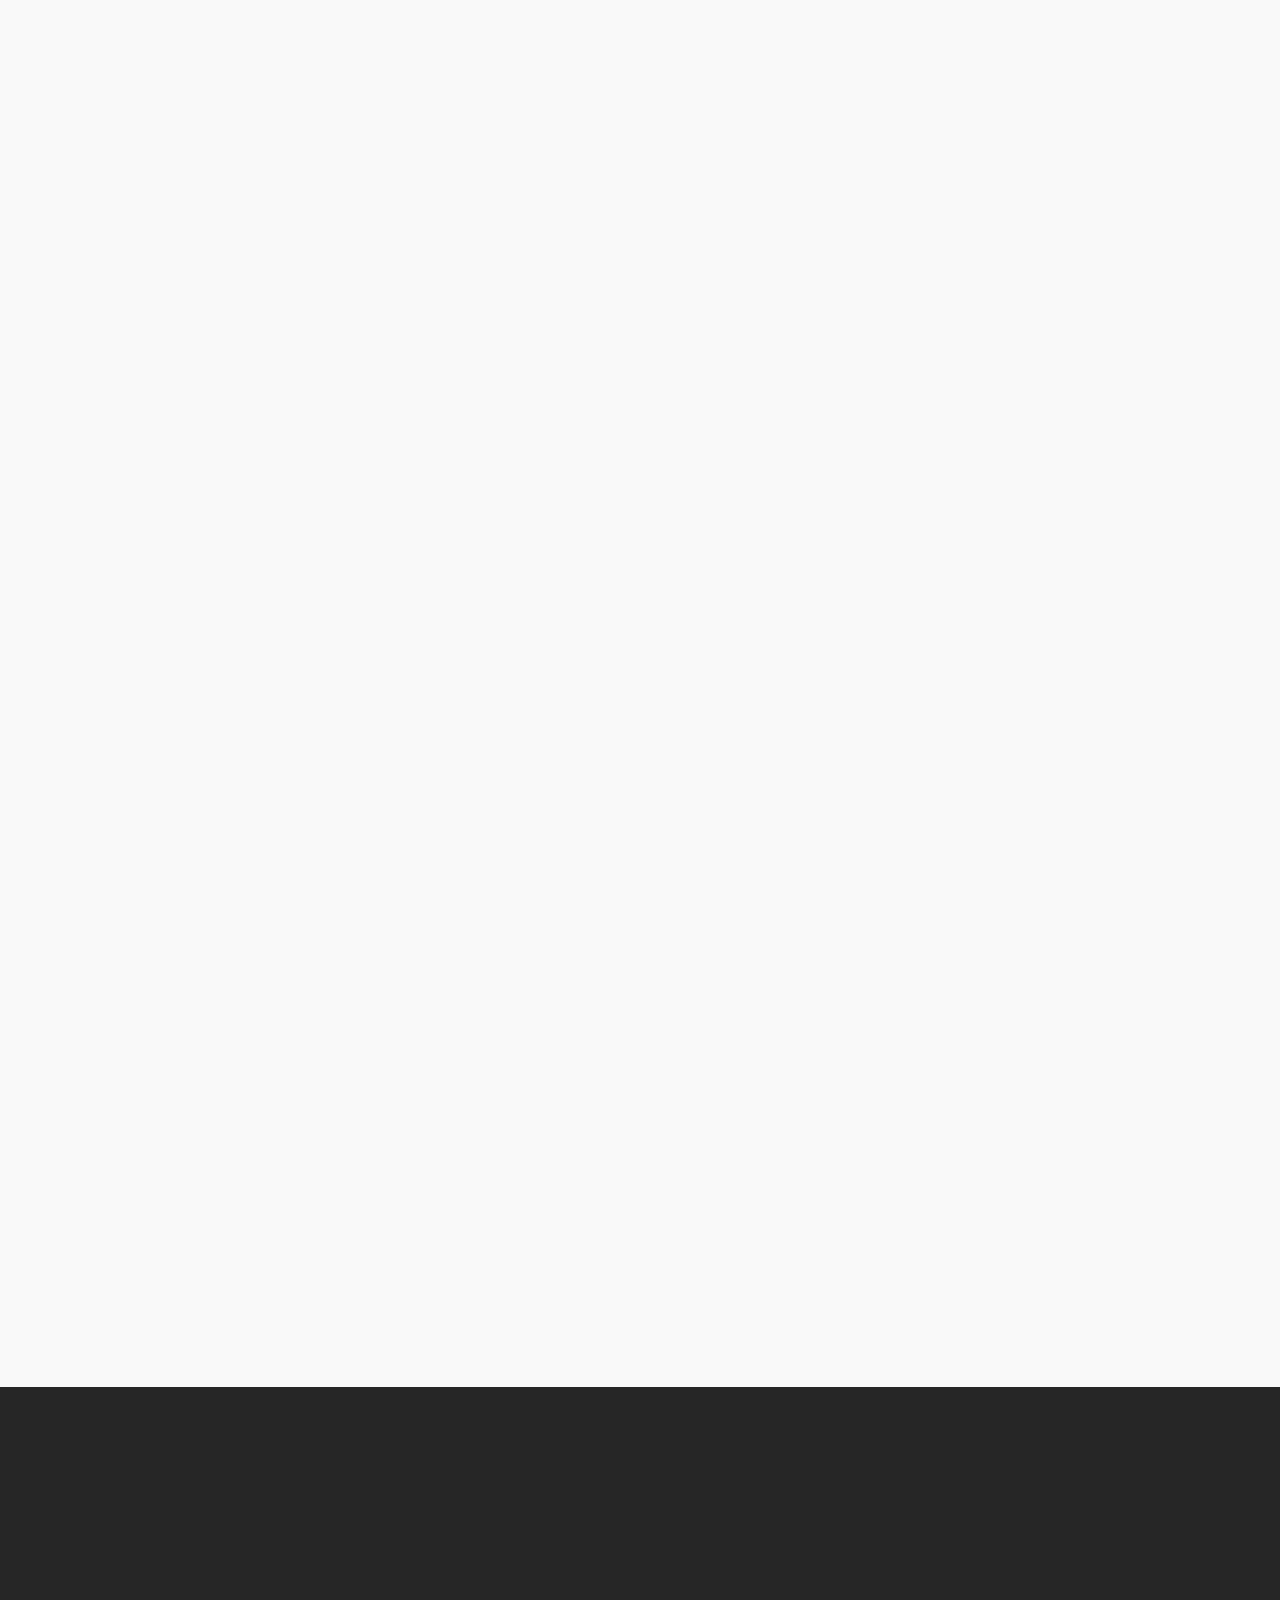
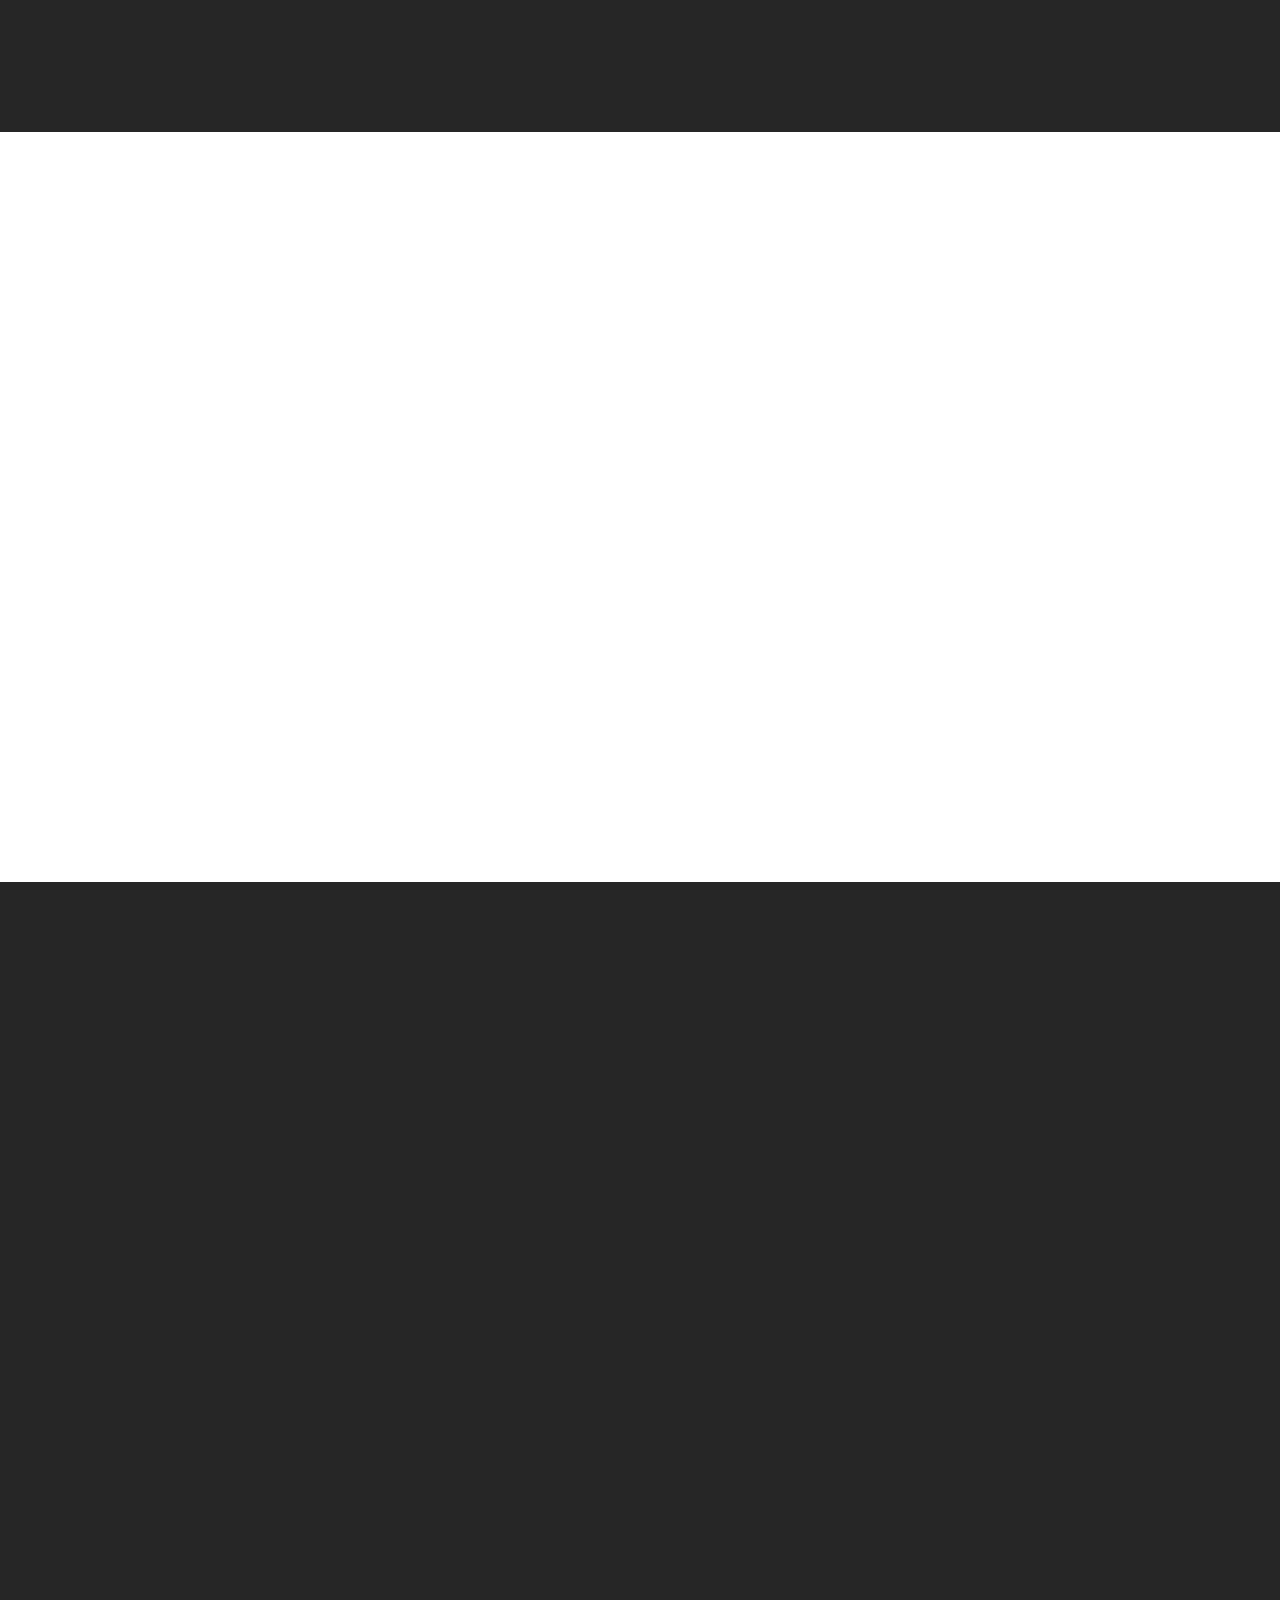
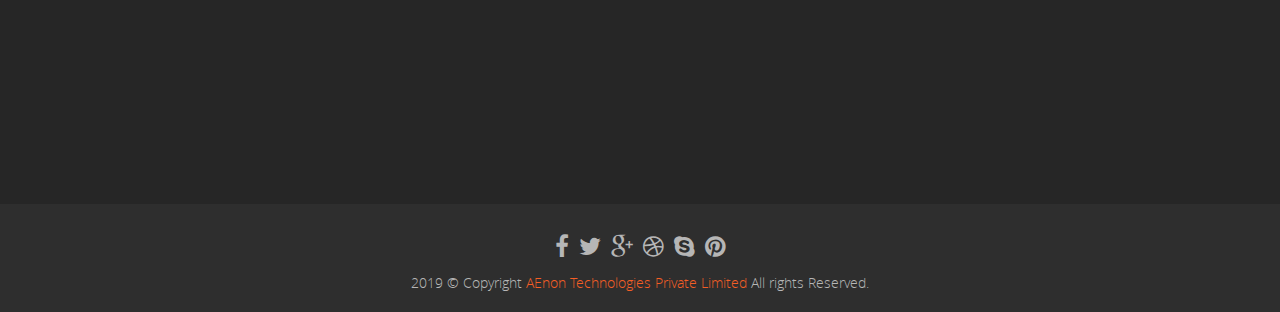
==== commit e28e6146: "commit 26" ====
--- a/index.html
+++ b/index.html
@@ -63,6 +63,21 @@
     width: 105%;
     height: 110%;
 }
+.imac-device {
+position: relative;
+padding-bottom: 56.25%;
+padding-top: 30px; height: 0; overflow: hidden;
+}
+
+.imac-device iframe,
+.imac-device object,
+.imac-device embed {
+position: absolute;
+top: 0;
+left: 0;
+width: 100%;
+height: 90%;
+}
 </style>
 
 
@@ -153,7 +168,7 @@
 						<div class="home-slider">
 							<div class="slider-wrapper">
 								<div class="imac-device">
-		<iframe width="875" height="485" src="https://www.youtube.com/embed/Yj3PKPbyZCQ?autoplay=1&cc_load_policy=1" frameborder="0" allow="accelerometer; autoplay; encrypted-media; gyroscope; picture-in-picture" allowfullscreen></iframe>
+		<iframe width="875" height="485" src="https://www.youtube.com/embed/Yj3PKPbyZCQ?autoplay=1&vq=hd10801" frameborder="0" allow="accelerometer; autoplay; encrypted-media; gyroscope; picture-in-picture" allowfullscreen></iframe>
 
                           
 								</div>
